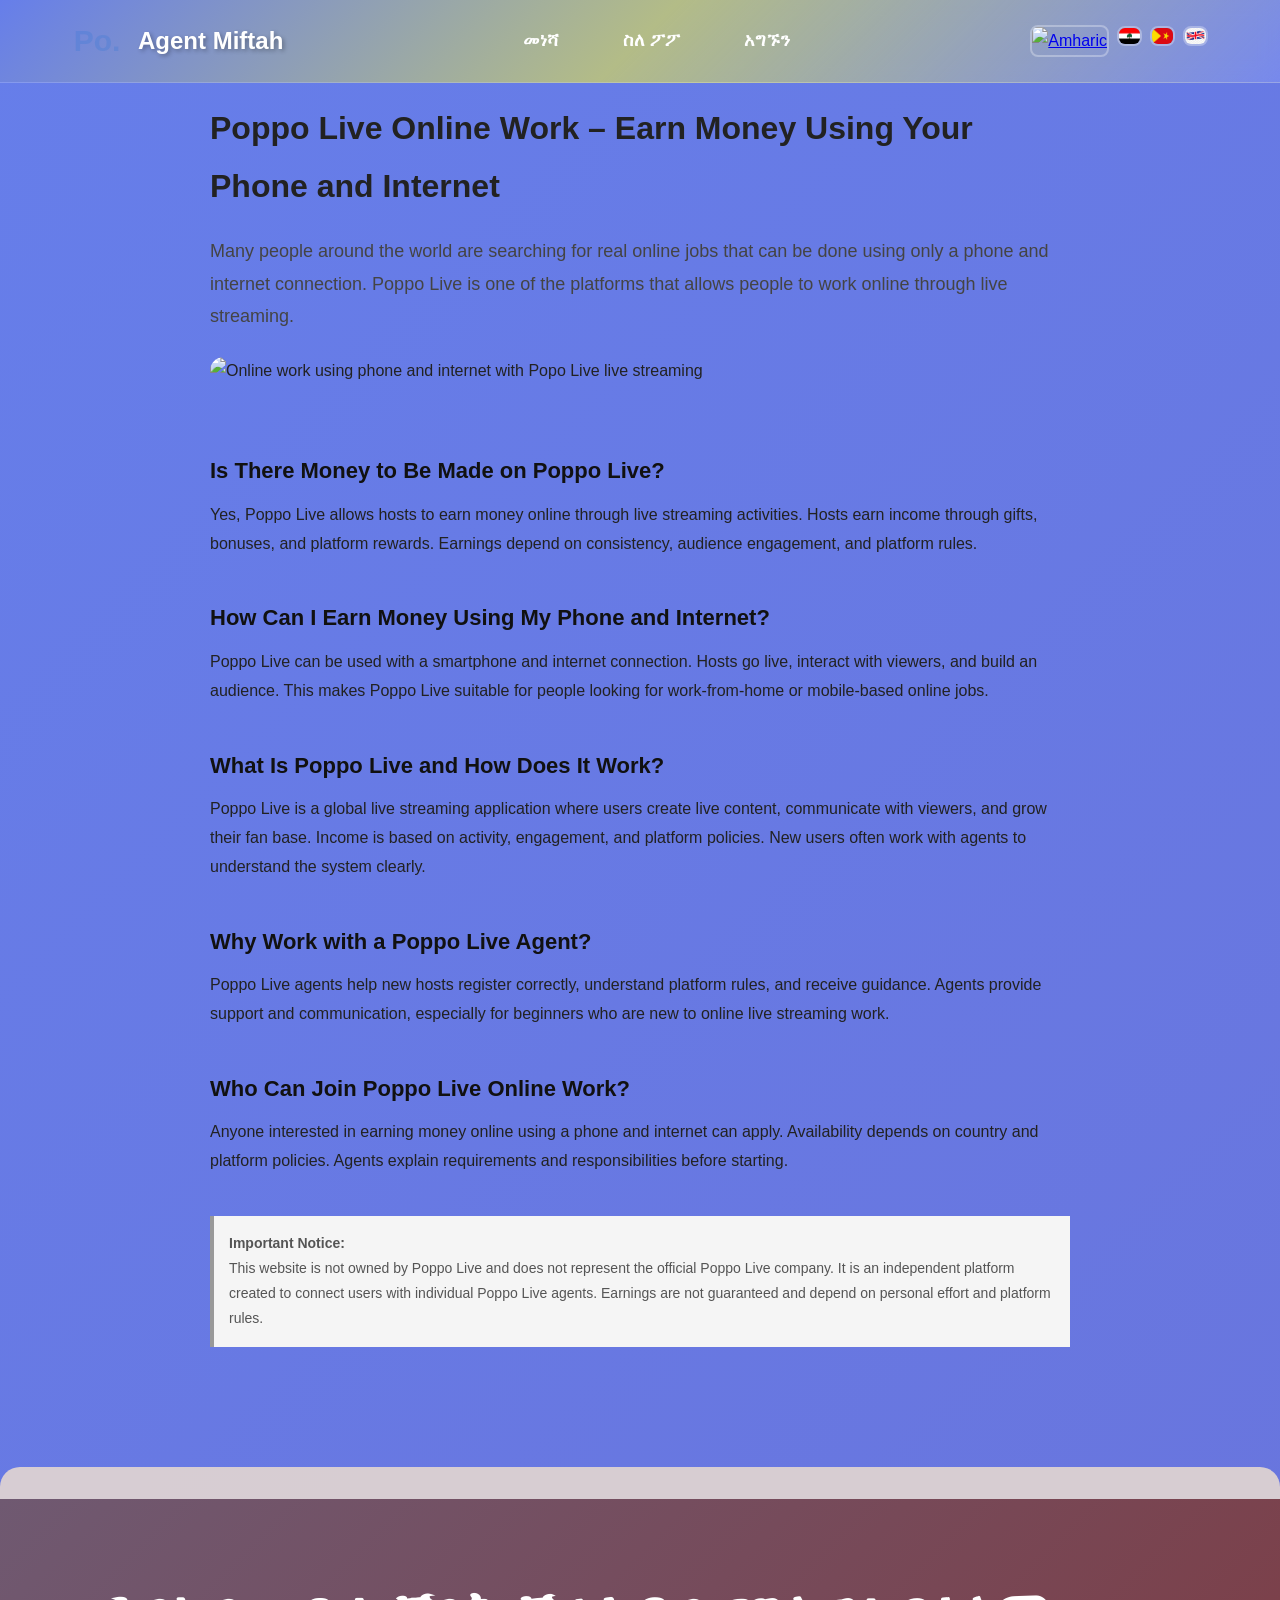
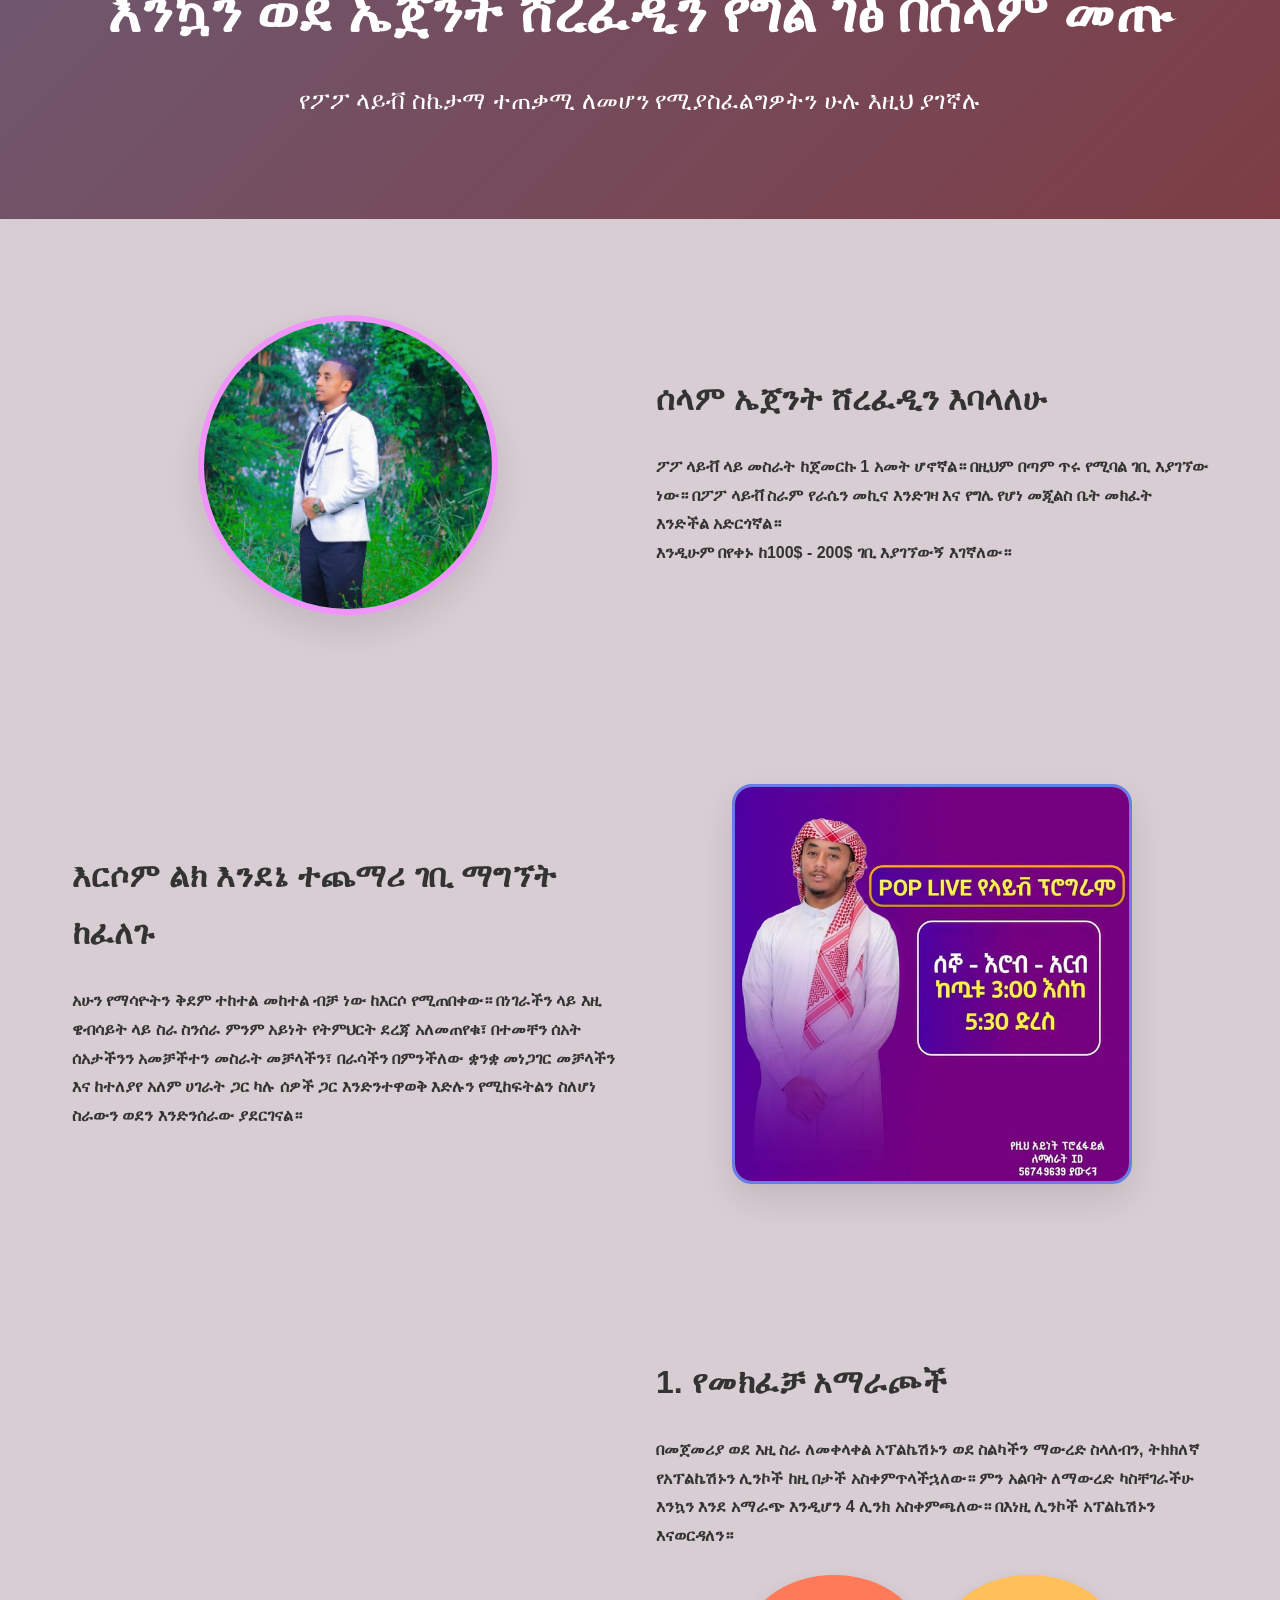
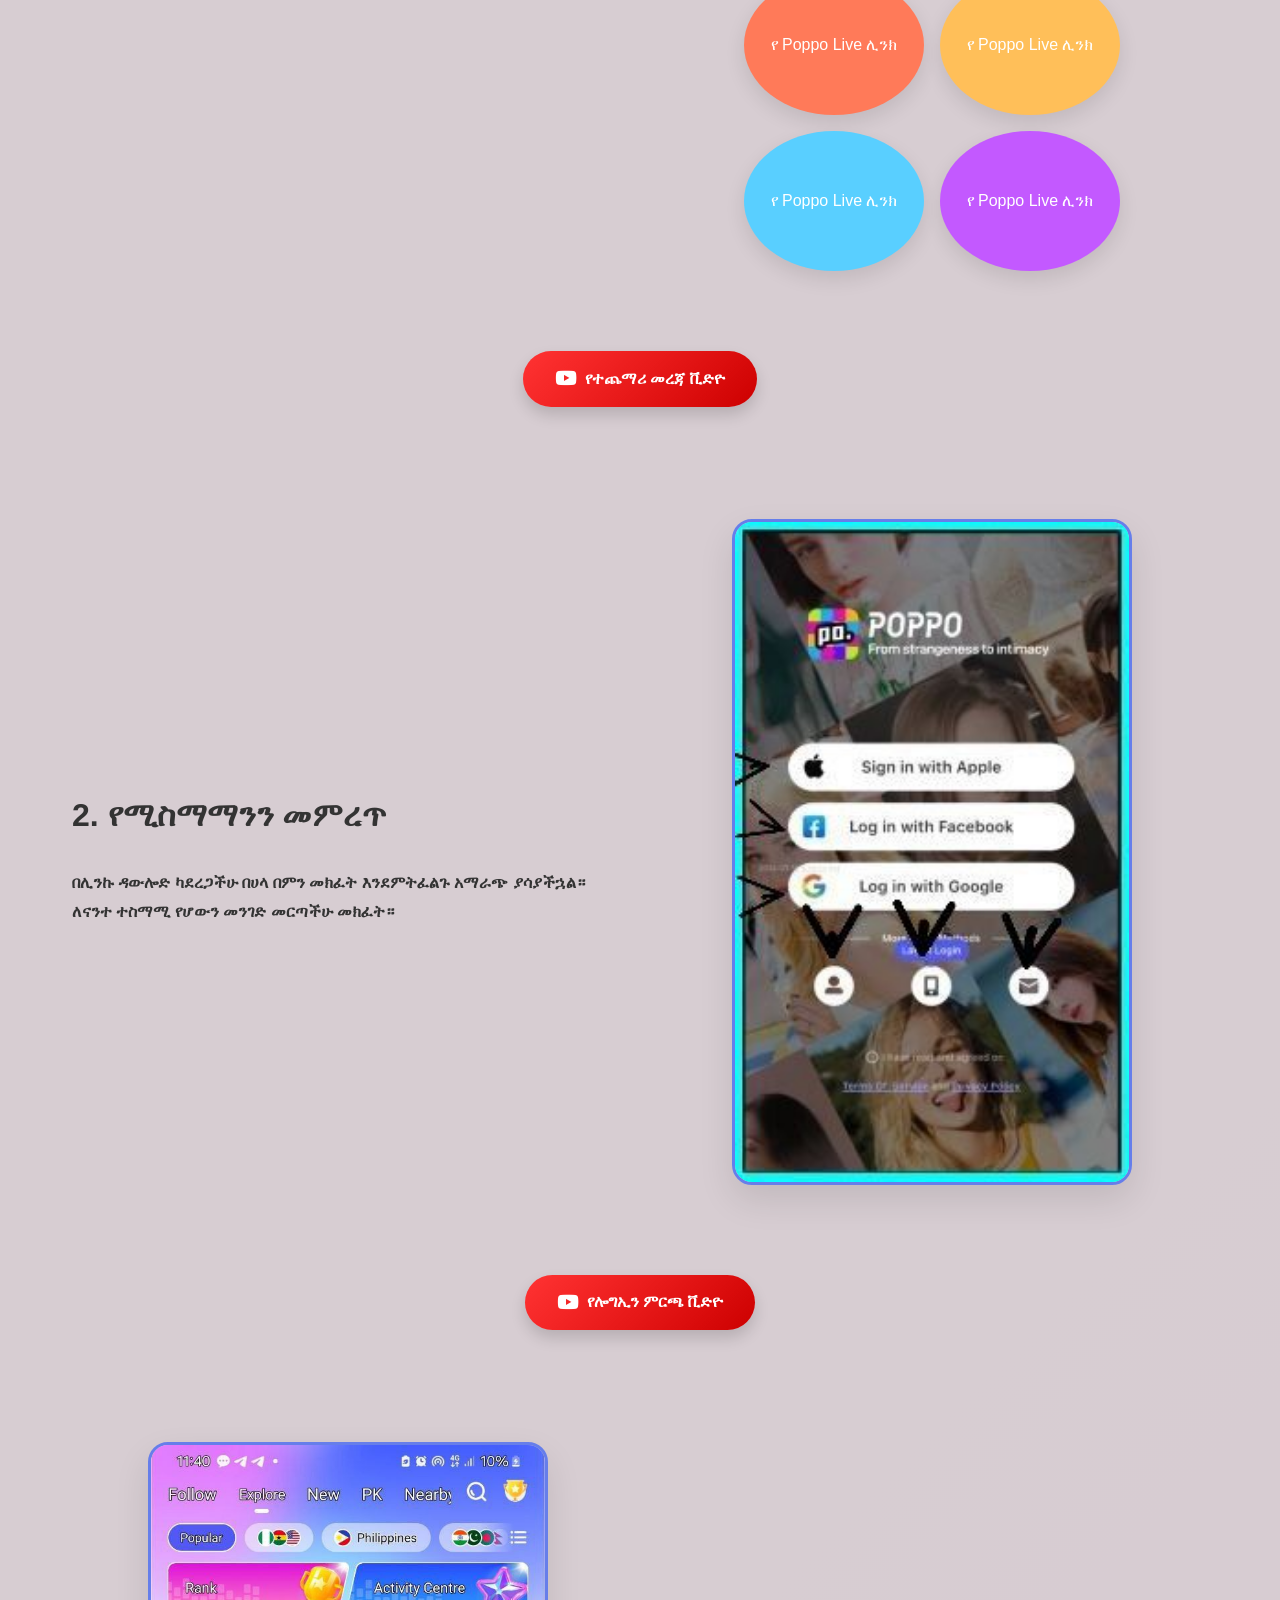
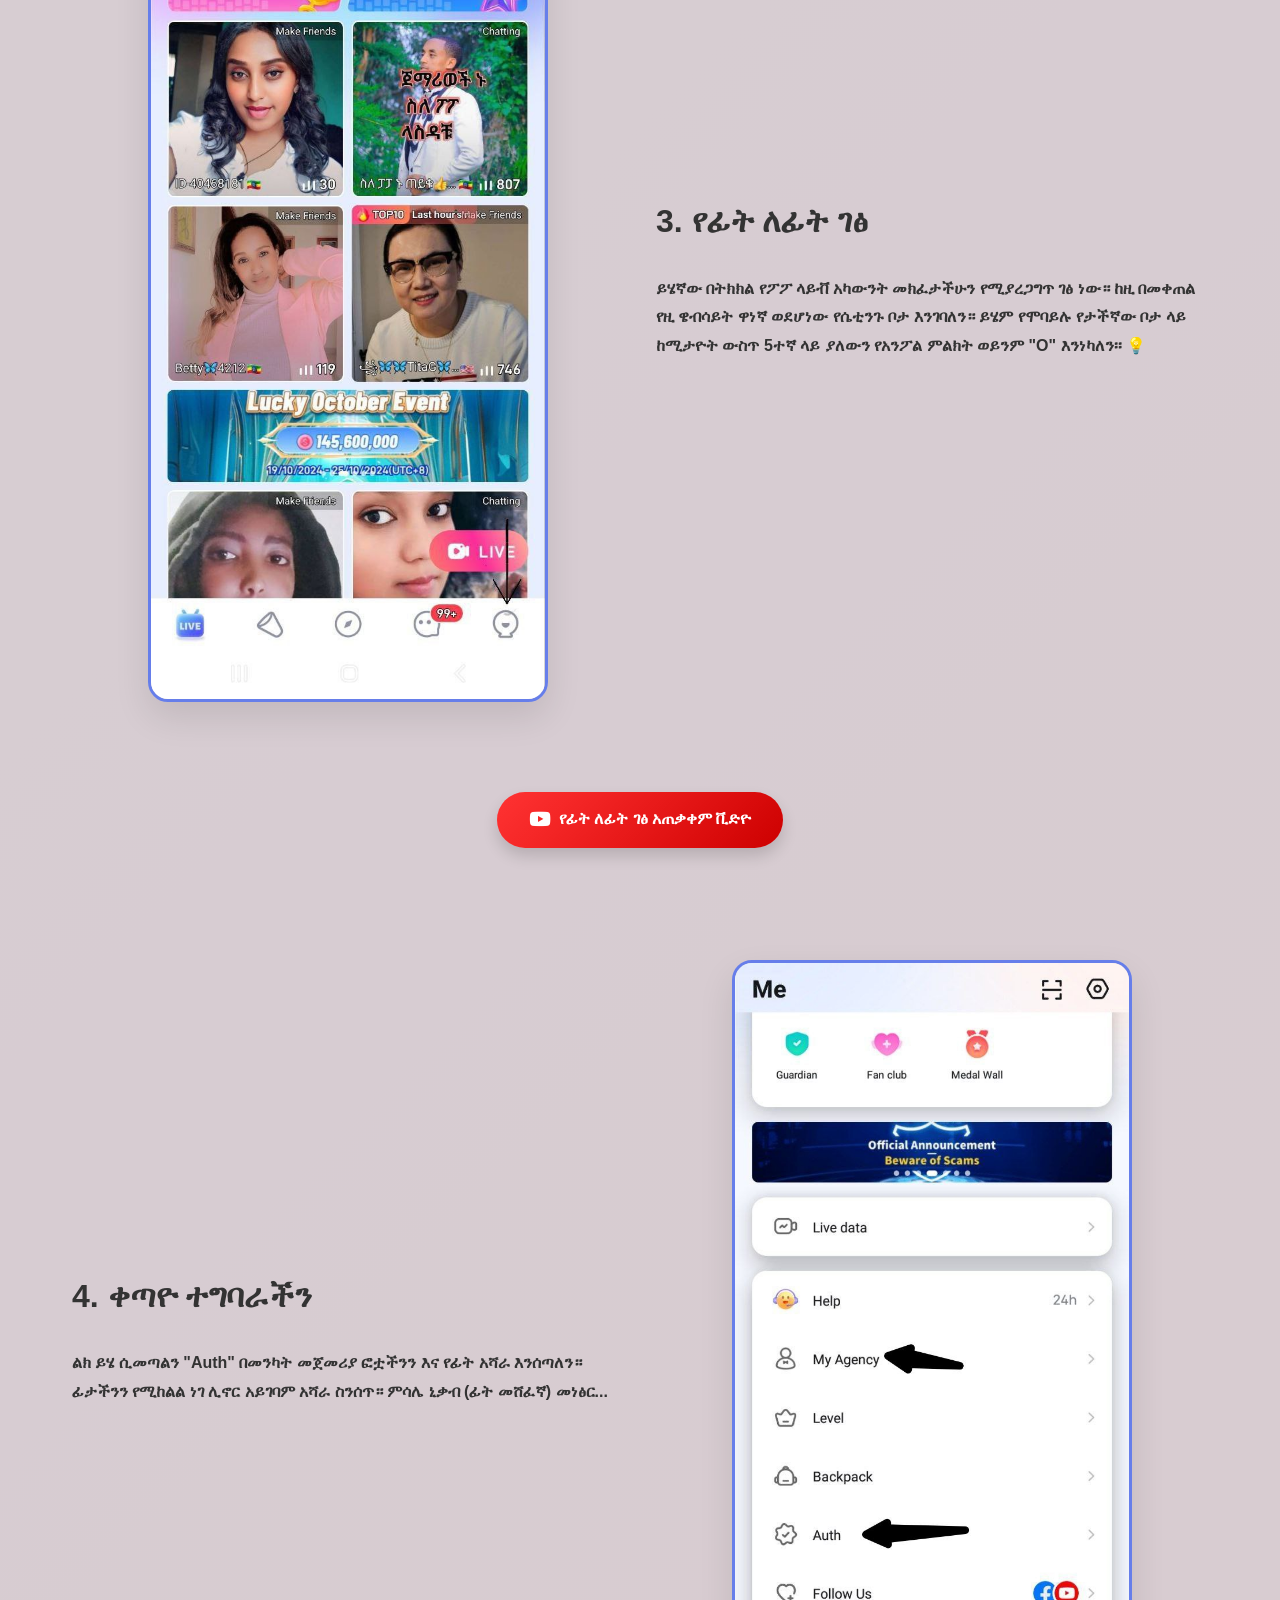
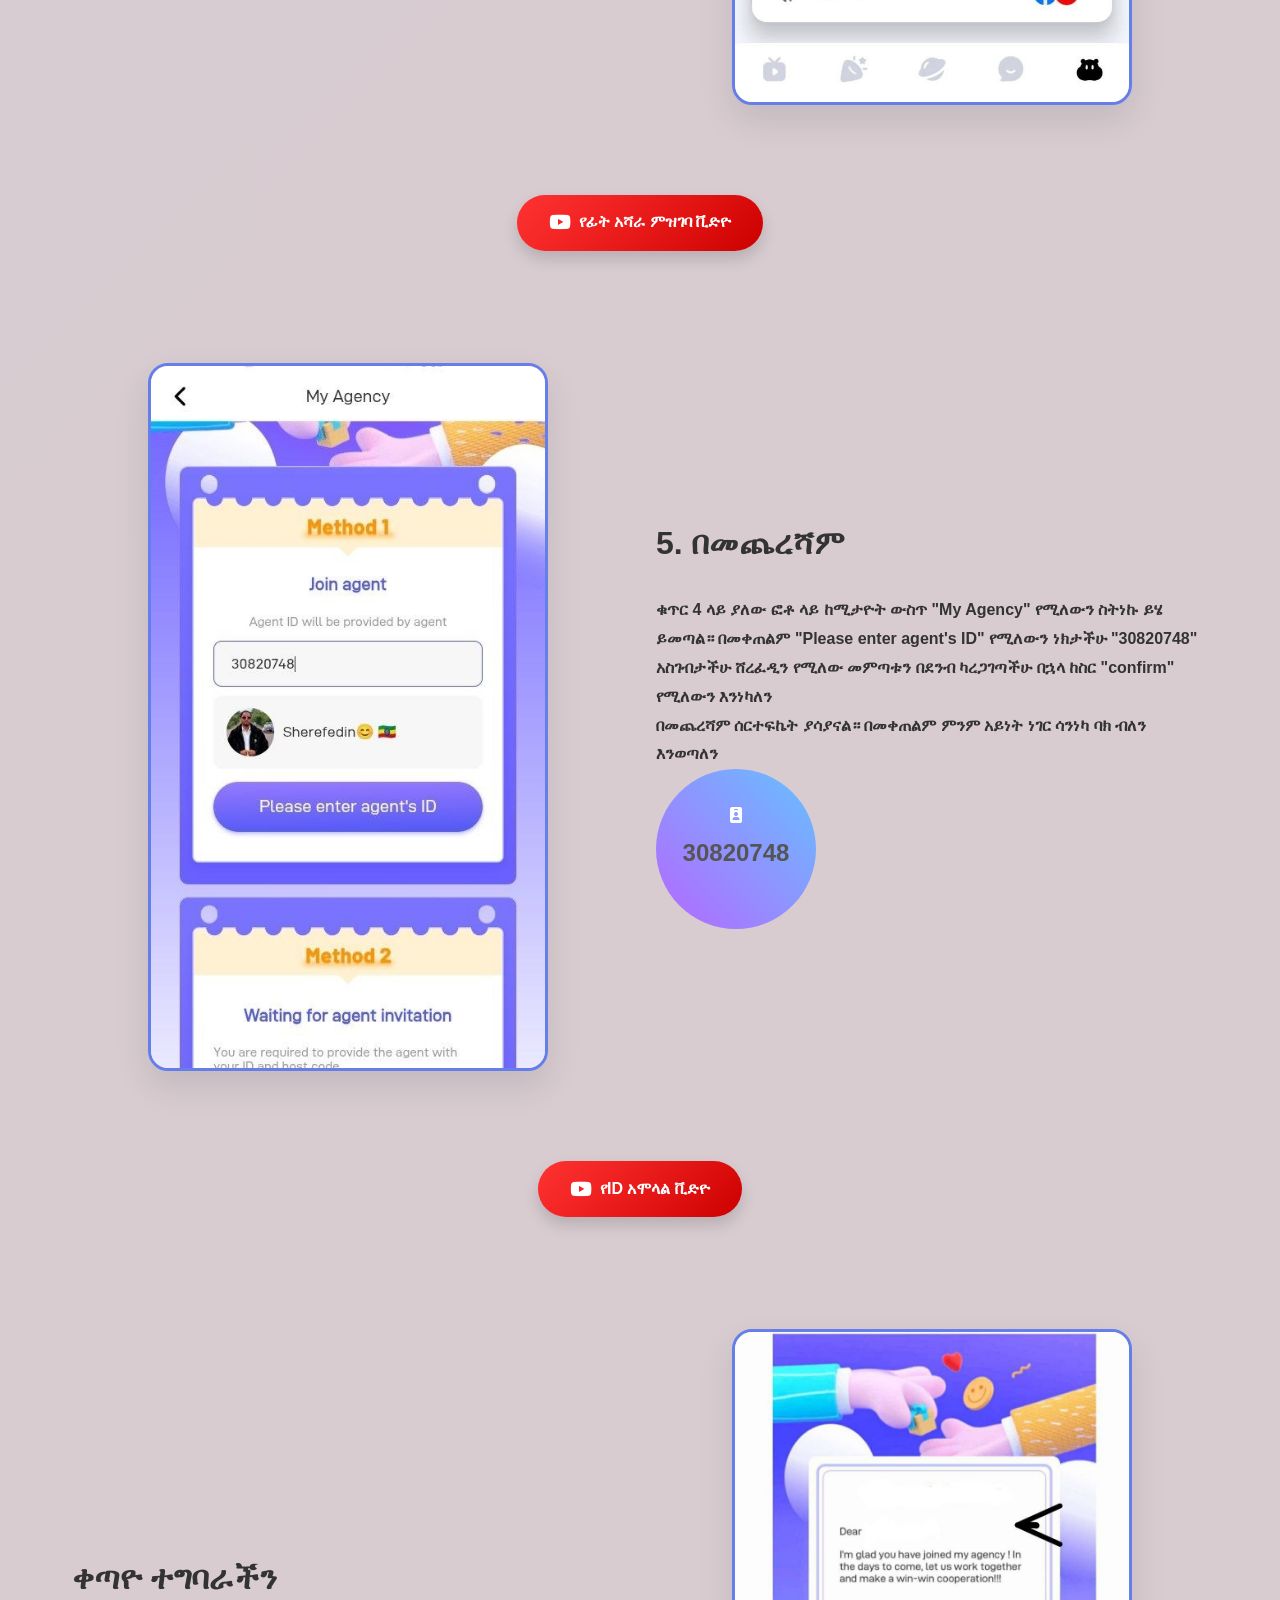
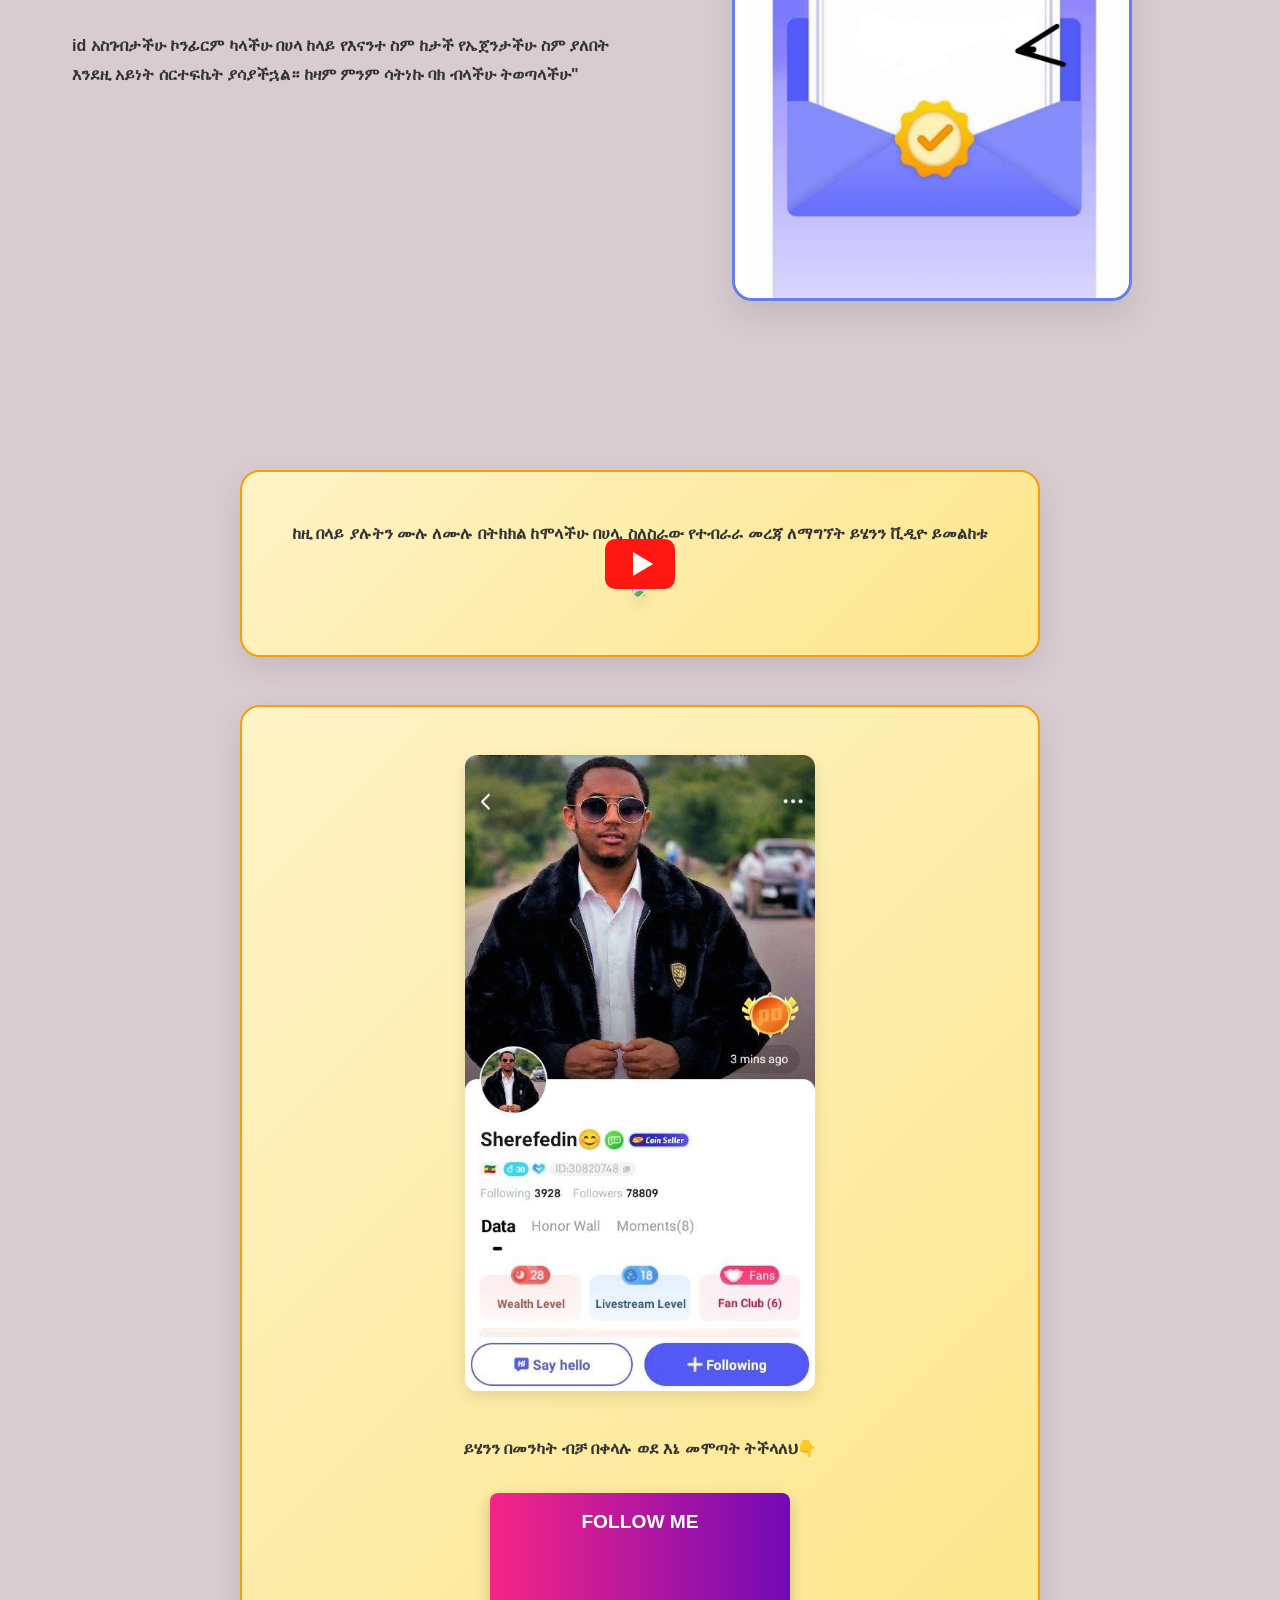
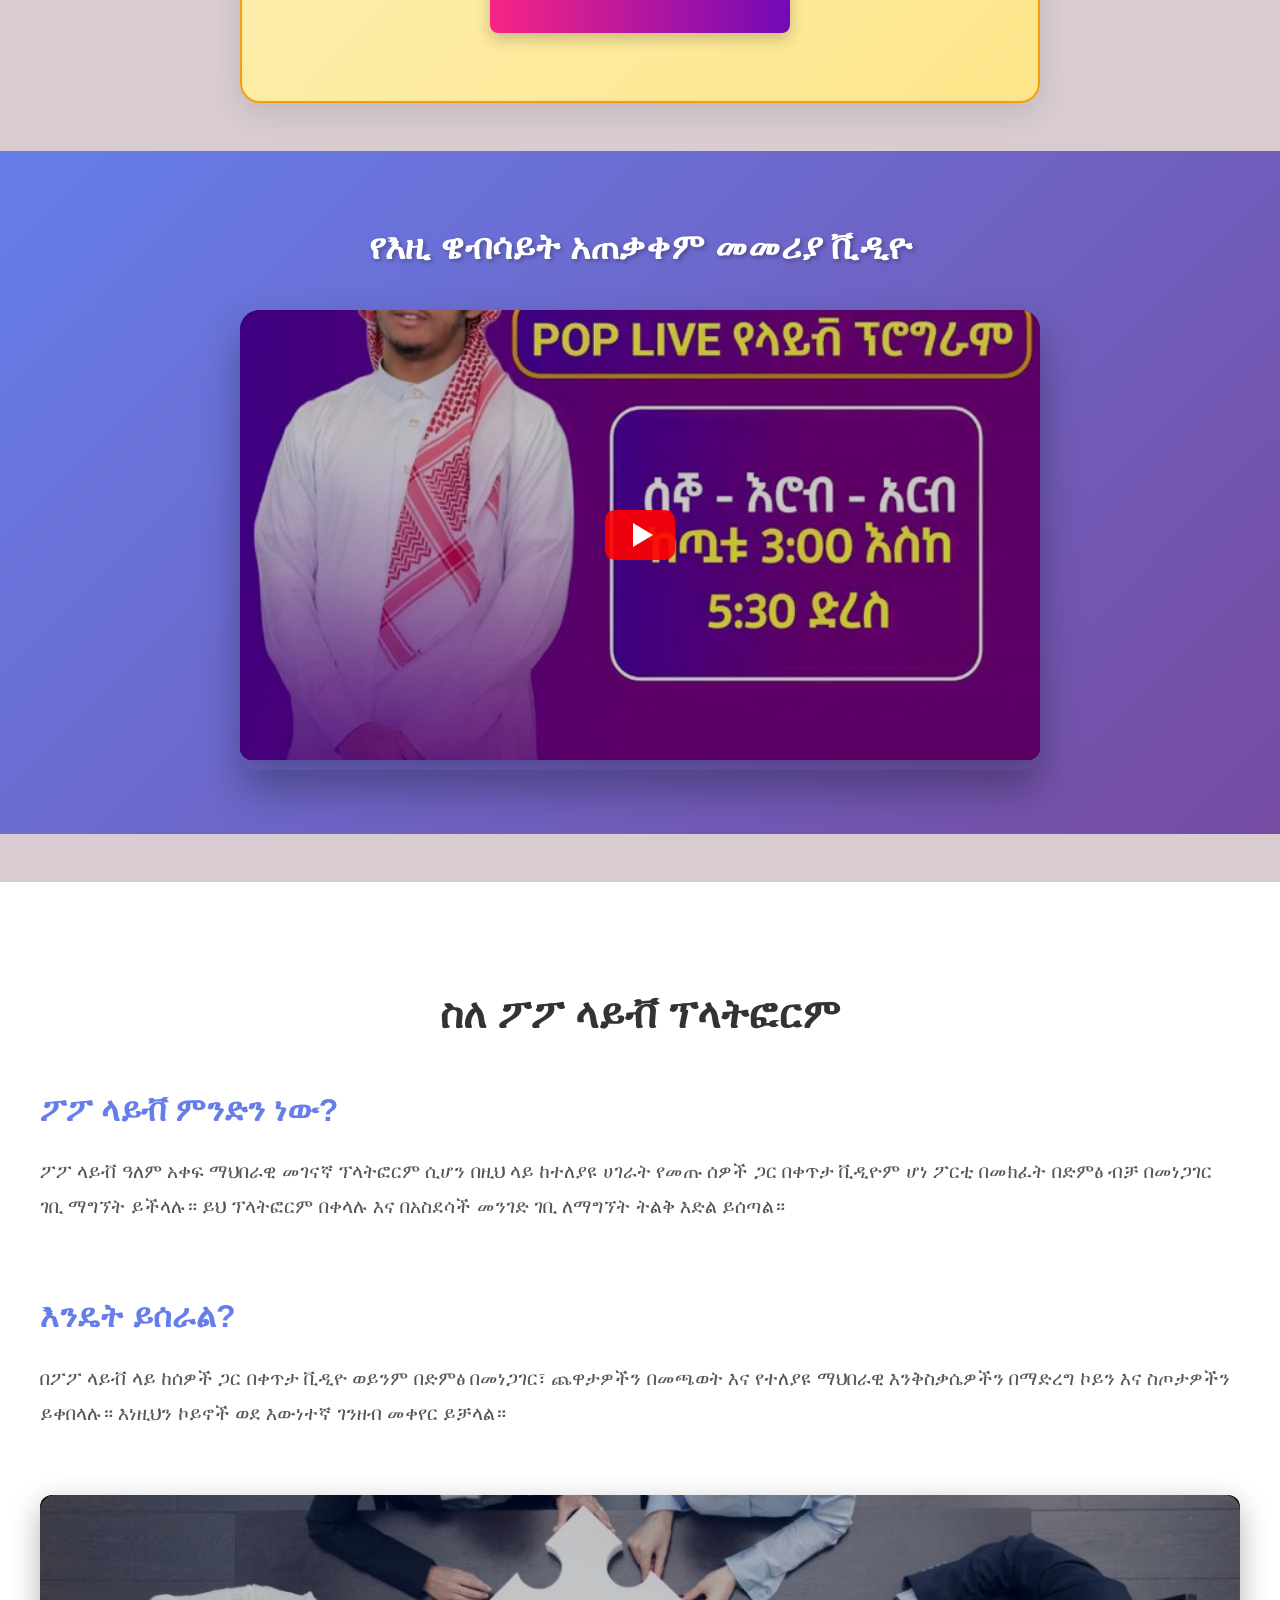
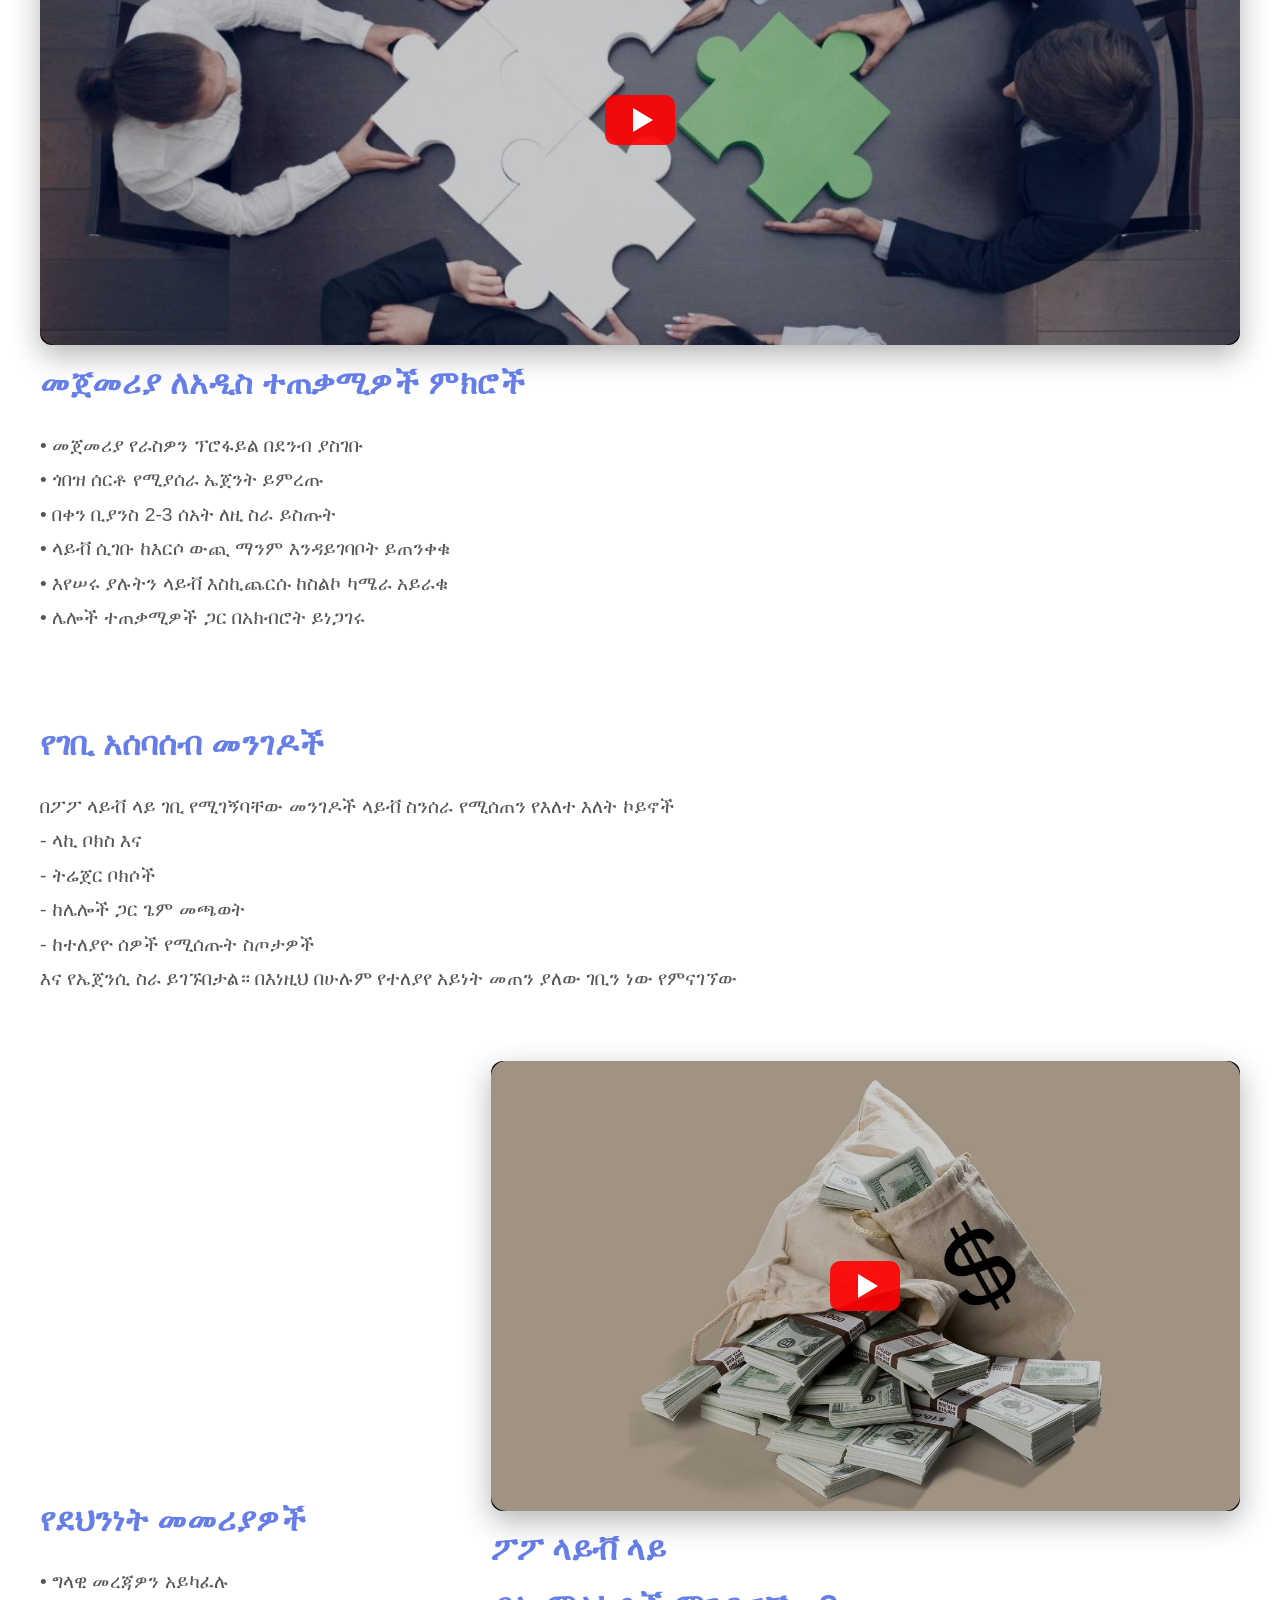
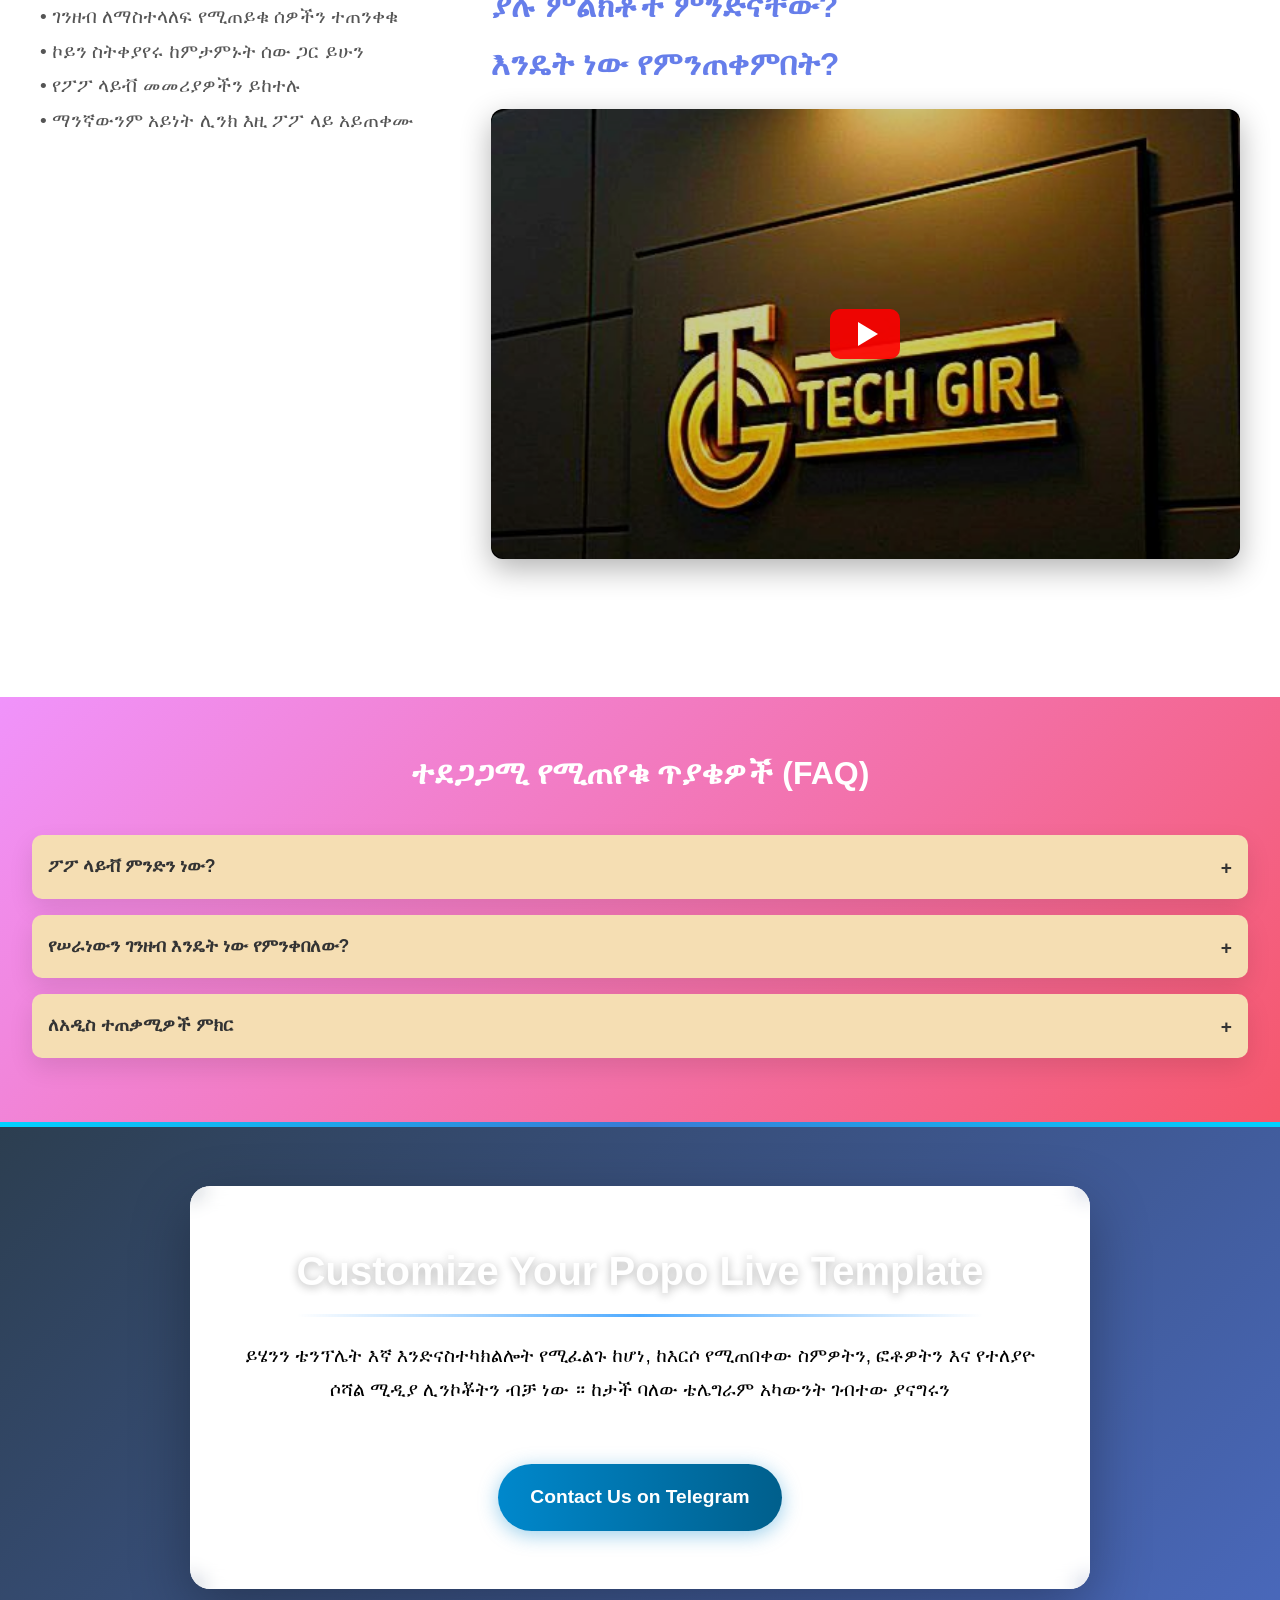
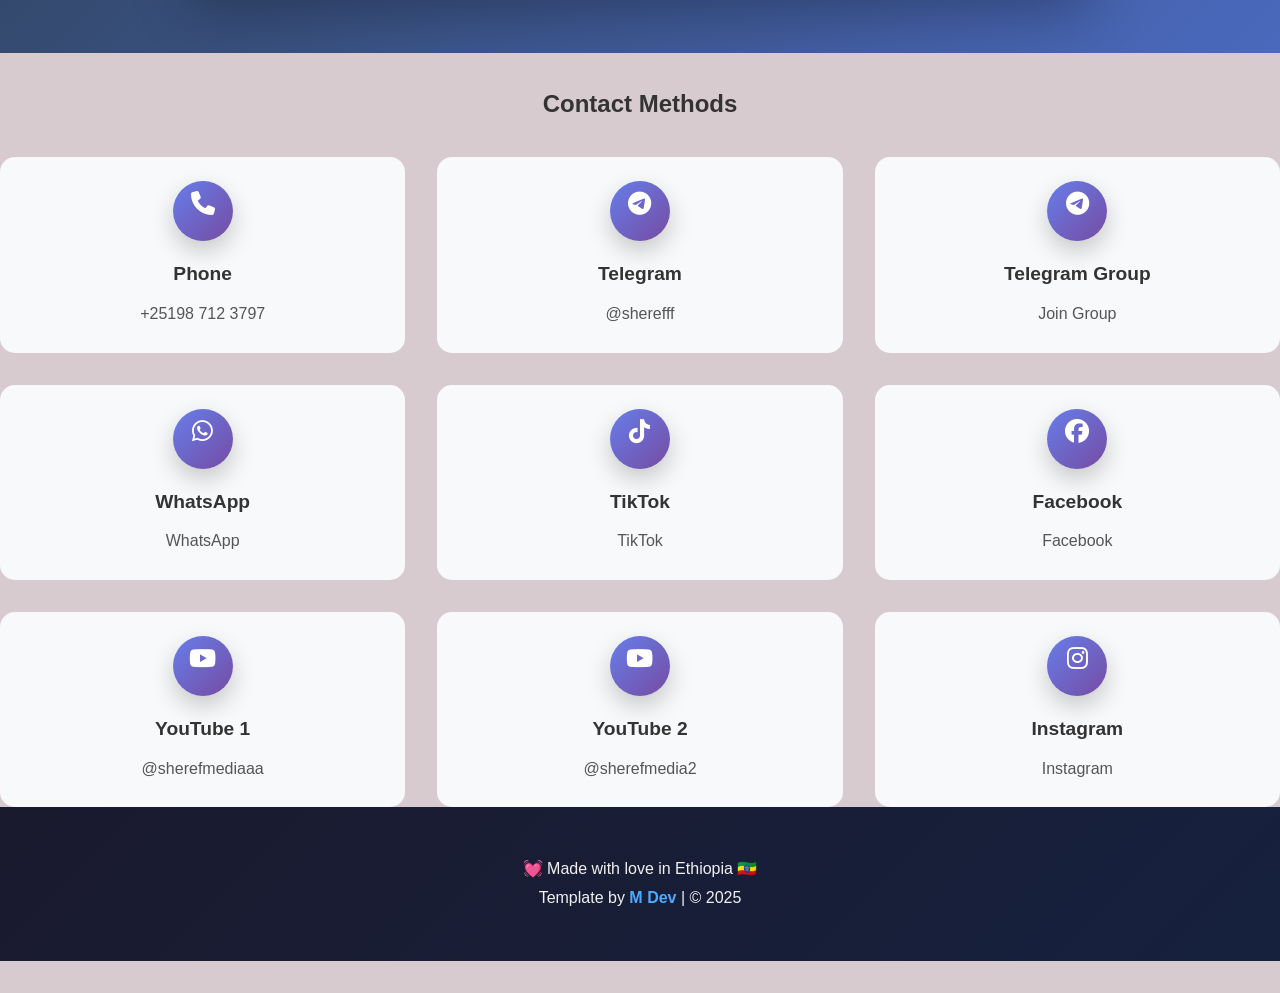
==== index.html @ 1a85e1b2 "first commit" ====
<!DOCTYPE html>
<html lang="am">

<head>
    <meta charset="UTF-8">
    <meta name="viewport" content="width=device-width, initial-scale=1.0">
    
<meta name="google-site-verification" content="P3NzZ5wIrE_IcQnRLIr-CVAeAml-RgFD6SdQeWVJBiE" />

 <meta name="description" content="Learn how to earn money online using your phone and internet with Poppo Live. Discover what Poppo Live is, whether it is real, and how trusted Poppo Live agents help new hosts work online.">

<meta name="robots" content="index, follow">
<meta name="viewport" content="width=device-width, initial-scale=1.0">

<link rel="canonical" href="https://sheref-media.netlify.app/  ">

<!-- Open Graph (Google, Facebook, WhatsApp preview) -->
<meta property="og:title" content="Poppo Live Online Work – Earn Money Using Phone & Internet">
<meta property="og:description" content="Is there money to be made on Poppo Live? Learn how people work online using live streaming with guidance from trusted agents.">
<meta property="og:image" content="https://sheref-media.netlify.app/images/online-work-phone-internet.jpg">
<meta property="og:url" content="https://sheref-media.netlify.app/ ">
<meta property="og:type" content="website">

   


    <link rel="stylesheet" href="https://cdnjs.cloudflare.com/ajax/libs/font-awesome/6.5.0/css/all.min.css">

    <link href="https://cdn.jsdelivr.net/npm/aos@2.3.4/dist/aos.css" rel="stylesheet">

    <link rel="icon" type="image/png" href="image/icon.png">


    <!--   1, 🔴🔴 ሄደር ላይ ስም መቀየር🔴🔴   -->

 

    <link rel="stylesheet" href="css/style.css">
</head>

<body>
    <!-- Advanced Header -->
    <header class="header">
        <div class="header-container">
            <div class="logo">
                <div class="logo-icon">
                    <h3 class="po">Po.</h3>
                    <!--   <i class="fas fa-star"></i> -->
                </div>



                <!----2, 🔴🔴  ስም መቀየር🔴🔴 -->
                <div class="logo-text">Agent Miftah</div>
            </div>

            <nav class="nav-links" id="nav-links">
                <a href="#home" onclick="showHome()">መነሻ</a>
                <a href="#about-poppo" onclick="showAboutPoppo()">ስለ ፖፖ</a>
                <a href="#contact" onclick="showContact()">አግኙን</a>
            </nav>

            <div class="language-switcher">
                <a href='index.html' title='Amharic'>
                    <img src="https://sheref-media.netlify.app/image/flag-ethiopia.png" alt="Amharic" />
                </a>

                <a href='oromo.html' title='Oromo'>
                    <img src="image/flag-oromo.jpg" alt="Oromo" />


                    <a href='tigrigna.html' title='Tigrinya'>
                        <img src="image/flag-tigrinya.png" alt="Tigrinya" />
                    </a>

                </a>
                <a href='english.html' title='English'>
                    <img src="image/uk.png" alt="English" />
                </a>
            </div>


    </header>

    
<section class="seo-wrapper">

  <h1>Poppo Live Online Work – Earn Money Using Your Phone and Internet</h1>

  <p class="intro">
    Many people around the world are searching for real online jobs that can be done using
    only a phone and internet connection. Poppo Live is one of the platforms that allows
    people to work online through live streaming.
  </p>

  <img 
    src="https://sheref-media.netlify.app/image/online-work-phone-internet.jpg"
    alt="Online work using phone and internet with Popo Live live streaming"
    class="seo-image"
  >

  <h2>Is There Money to Be Made on Poppo Live?</h2>
  <p>
    Yes, Poppo Live allows hosts to earn money online through live streaming activities.
    Hosts earn income through gifts, bonuses, and platform rewards.
    Earnings depend on consistency, audience engagement, and platform rules.
  </p>

  <h2>How Can I Earn Money Using My Phone and Internet?</h2>
  <p>
    Poppo Live can be used with a smartphone and internet connection.
    Hosts go live, interact with viewers, and build an audience.
    This makes Poppo Live suitable for people looking for work-from-home
    or mobile-based online jobs.
  </p>

  <h2>What Is Poppo Live and How Does It Work?</h2>
  <p>
    Poppo Live is a global live streaming application where users create live content,
    communicate with viewers, and grow their fan base.
    Income is based on activity, engagement, and platform policies.
    New users often work with agents to understand the system clearly.
  </p>

  <h2>Why Work with a Poppo Live Agent?</h2>
  <p>
    Poppo Live agents help new hosts register correctly, understand platform rules,
    and receive guidance. Agents provide support and communication,
    especially for beginners who are new to online live streaming work.
  </p>

  <h2>Who Can Join Poppo Live Online Work?</h2>
  <p>
    Anyone interested in earning money online using a phone and internet can apply.
    Availability depends on country and platform policies.
    Agents explain requirements and responsibilities before starting.
  </p>

  <div class="disclaimer">
    <strong>Important Notice:</strong><br>
    This website is not owned by Poppo Live and does not represent the official Poppo Live company.
    It is an independent platform created to connect users with individual Poppo Live agents.
    Earnings are not guaranteed and depend on personal effort and platform rules.
  </div>

</section>




    <!-- Main Content -->
    <main class="main-content">
        <!-- Home Page -->
        <div id="home-page" class="fade-in">
            <!-- Hero Section -->
            <section class="hero-section">




                <!---3, 🔴🔴 ስም እና መረጃዎችን መቀየር🔴🔴 -->
                <h1 class="hero-title">እንኳን ወደ ኤጀንት ሸረፈዲን የግል ገፅ በሰላም መጡ</h1>
                <p class="hero-subtitle">የፖፖ ላይቭ ስኬታማ ተጠቃሚ ለመሆን የሚያስፈልግዎትን ሁሉ እዚህ ያገኛሉ</p>
            </section>



            <!-- Existing Sections -->
            <section class="section slide-in-left">
                <div class="content">
                    <div class="image">



                        <!-- 4, 🔴🔴 ፎቶ  መቀየር🔴🔴    --->
                        <img src="image/sha4.jpg" alt="Agent Fafi" />
                    </div>

                    <div class="text">


                        <!---5, 🔴🔴መረጃዎችን  መቀየር🔴🔴 -->
                        <h2>ሰላም ኤጀንት ሸረፈዲን እባላለሁ</h2>
                        <h4>ፖፖ ላይቭ ላይ መስራት ከጀመርኩ 1 አመት   ሆኖኛል። በዚህም በጣም ጥሩ የሚባል ገቢ እያገኘው ነው። በፖፖ ላይቭ ስራም የራሴን መኪና እንድገዛ እና
                            የግሌ የሆነ መጂልስ ቤት መክፈት እንድችል አድርጎኛል።</h4>
                            <h4>እንዲሁም በየቀኑ ከ100$ - 200$ ገቢ እያገኘውኝ እገኛለው። </h4>
                    </div>
                </div>
            </section>

            <section class="section reverse slide-in-right">
                <div class="content">
                    <div class="image">


                        <!---6, 🔴🔴ሎጎ  መቀየር🔴🔴 -->
                        <img src="image/s,yezi.jpg" alt="Success Story" />
                    </div>


                    <div class="text">
                        <h2>እርሶም ልክ እንደኔ ተጨማሪ ገቢ ማግኘት ከፈለጉ</h2>
                        <h4>አሁን የማሳዮትን ቅደም ተከተል መከተል ብቻ ነው ከእርሶ የሚጠበቀው። በነገራችን ላይ እዚ ዌብሳይት ላይ ስራ ስንሰራ ምንም አይነት የትምህርት ደረጃ
                            አለመጠየቁ፣ በተመቸን ሰአት ሰአታችንን አመቻችተን መስራት መቻላችን፣ በራሳችን በምንችለው ቋንቋ መነጋገር መቻላችን እና ከተለያየ አለም ሀገራት
                            ጋር ካሉ ሰዎች ጋር እንድንተዋወቅ እድሉን የሚከፍትልን ስለሆነ ስራውን ወደን እንድንሰራው ያደርገናል።</h4>
                    </div>
                </div>
            </section>

           

            <!-- Continue with existing sections -->
            <section class="section slide-in-left">
                <div class="content">
                    <div class="image">
                       <!-- <img src="image/1gaw.jpg" alt="Start Work" />-->
                    </div>
                    <div class="text">
                        <h2>1. የመክፈቻ አማራጮች</h2>
                        <h4>በመጀመሪያ ወደ እዚ ስራ ለመቀላቀል አፕልኬሽኑን ወደ ስልካችን ማውረድ ስላለብን, ትክክለኛ የአፕልኬሽኑን ሊንኮች ከዚ በታች አስቀምጥላችኋለው። ምን አልባት ለማውረድ ካስቸገራችሁ እንኳን እንደ አማራጭ እንዲሆን 4 ሊንክ አስቀምጫለው። በእነዚ ሊንኮች አፕልኬሽኑን እናወርዳለን።  </h4>
                        <div class="fancy-buttons" data-aos="zoom-in" data-aos-duration="800">



                            <!----- 8, 🔴🔴 እዚ ውስጥ ገብቶ የነበረውን ሊንክ አውጥቶ በአዲስ ሊንክ መቀየር🔴🔴  -->

                            <a href="https://h5.vshow-live.com/inviteNew/share/?c=poppo&link_id=71022&user_id=30820748&temp_type=1&sys_temp_id=3"
                                class="fancy-btn color1" target="_blank">የ Poppo Live ሊንክ </a>


                            <a href="https://h5.vshow-live.com/inviteNew/share/?c=poppo&link_id=115113&user_id=30820748&temp_type=1&sys_temp_id=2"
                                class="fancy-btn color2  " target="_blank">የ Poppo Live ሊንክ</a>


                            <a href="https://h5.vshow-live.com/inviteNew/share/?c=poppo&link_id=484755&user_id=30820748&temp_type=1&sys_temp_id=1"
                                class="fancy-btn color3" target="_blank">የ Poppo Live ሊንክ</a>


                            <a href="https://h5.vshow-live.com/inviteNew/share/?c=poppo&link_id=1740353&user_id=30820748&temp_type=1&sys_temp_id=4"
                                class="fancy-btn color4" target="_blank">የ Poppo Live ሊንክ</a>
                        </div>


                    </div>
                </div>
                <div class="video-link-container" data-aos="fade-up" data-aos-delay="300">
                    <a href=" https://www.youtube.com/watch?v=VmdKYDJYyss  " class="video-link-btn" target="_blank">
                        <i class="fab fa-youtube"></i> የተጨማሪ መረጃ ቪድዮ
                    </a>
                </div>
            </section>

            <section class="section reverse slide-in-right">
                <div class="content">
                    <div class="image">
                        <img src="image/login.jpg" alt="Login Options" />
                    </div>


                    <div class="text">
                        <h2>2. የሚስማማንን መምረጥ</h2>
                        <h4>በሊንኩ ዳውሎድ ካደረጋችሁ በሀላ በምን መክፈት እንደምትፈልጉ አማራጭ ያሳያችኋል። ለናንተ ተስማሚ የሆውን መንገድ መርጣችሁ መክፈት።</h4>
                    </div>
                </div>
                
                <div class="video-link-container" data-aos="fade-up" data-aos-delay="300">
                    <a href=" https://www.youtube.com/watch?v=7b6Xr6yp4oo  " class="video-link-btn" target="_blank">
                        <i class="fab fa-youtube"></i> የሎግኢን ምርጫ ቪድዮ
                    </a>
                </div>
            </section>



            <section class="section slide-in-left reverse-on-mobile">
                <div class="content">
                    <div class="image">


                        <!--- 9, 🔴🔴 እዚ ጋር እንድታስገባ የተሰጠህ ፎቶ ካለ ወደ እሱ መቀየር🔴🔴 -->
                        <img src="image/sha1.jpg">
                    </div>


                    <div class="text">
                        <h2>3. የፊት ለፊት ገፅ</h2>
<h4>ይሄኛው በትክክል የፖፖ ላይቭ አካውንት መክፈታችሁን የሚያረጋግጥ ገፅ ነው። ከዚ በመቀጠል የዚ ዌብሳይት ዋነኛ ወደሆነው የሴቲንጉ ቦታ እንገባለን።
                            ይሄም የሞባይሉ የታችኛው ቦታ
                            ላይ ከሚታዮት ውስጥ 5ተኛ ላይ ያለውን የአንፖል ምልክት ወይንም "O" እንነካለን፡፡ 💡</h4>
                       
                    </div>
                </div>
                <div class="video-link-container" data-aos="fade-up" data-aos-delay="300">
                    <a href="https://www.youtube.com/watch?v=uI_sIGPpOv4   " class="video-link-btn" target="_blank"
                        class="video-link-btn" target="_blank">
                        <i class="fab fa-youtube"></i> የፊት ለፊት ገፅ አጠቃቀም ቪድዮ
                    </a>
                </div>
            </section>



            <section class="section reverse slide-in-right">
                <div class="content">
                    <div class="image">
                        <img src="image/setting1.jpg" alt="Settings">
                    </div>
                    <div class="text">
                        <h2>4. ቀጣዮ ተግባራችን</h2>
                        <h4>ልክ ይሄ ሲመጣልን "Auth" በመንካት መጀመሪያ ፎቷችንን እና የፊት አሻራ እንሰጣለን። ፊታችንን የሚከልል ነገ ሊኖር አይገባም አሻራ ስንሰጥ።
                            ምሳሌ ኒቃብ (ፊት መሸፈኛ) መነፅር...</h4>
                    </div>
                </div>
                <div class="video-link-container" data-aos="fade-up" data-aos-delay="300">
                    <a href=" https://www.youtube.com/watch?v=M88nrcDHVa0 " class="video-link-btn" target="_blank">
                        <i class="fab fa-youtube"></i> የፊት አሻራ ምዝገባ ቪድዮ
                    </a>
                </div>
            </section>




            <section class="section slide-in-left">
                <div class="content">
                    <div class="image">


                        <!----10, 🔴🔴 id ፎቶ መቀየር🔴🔴  -->
                        <img src="image/y5.jpg" alt="Final Step" />
                    </div>

                    <div class="text">
                        <h2>5. በመጨረሻም</h2>
                        <h4>ቁጥር 4 ላይ ያለው ፎቶ ላይ ከሚታዮት ውስጥ "My Agency" የሚለውን ስትነኩ ይሄ ይመጣል። በመቀጠልም "Please enter agent's ID"
                            የሚለውን ነክታችሁ

                            <!----11, 🔴🔴 id ቁጥር መቀየር እና ስም መቀየር🔴🔴 -->
                            "30820748" አስገብታችሁ ሸረፈዲን የሚለው መምጣቱን በደንብ ካረጋገጣችሁ በኋላ ከስር


                            <!----11, 🔴🔴 id ቁጥር መቀየር እና ስም መቀየር🔴🔴 -->
                            "confirm" የሚለውን እንነካለን</h4>


                           <h4> በመጨረሻም ሰርተፍኬት ያሳያናል። በመቀጠልም ምንም አይነት ነገር ሳንነካ ባክ ብለን እንወጣለን
                        </h4>
                        
                        <div class="info-cards">
                            <div class="info-card copy-card" data-aos="fade-right" data-aos-delay="600">
                                <i class="fas fa-id-badge"></i>
                                <!--<h3>የPoppo Live ID</h3>-->


                                <!-- 12, 🔴🔴 id ቁጥር መቀየር🔴🔴 -->

                                <p class="live-id"> 30820748 </p>
                            </div>


                            <!-- <div class="info-card" data-aos="fade-left" data-aos-delay="800">
                                <i class="fas fa-link"></i>
                                <h3>Invitation Link</h3>
                                <p><a href="https://joinluvlive.com/yAsDSZ" class="invitation-link" target="_blank">https://joinluvlive.com/yAsDSZ</a></p>
                            </div> -->
                        </div>
                    </div>
                </div>
                <div class="video-link-container" data-aos="fade-up" data-aos-delay="300">
                    <a href="https://www.youtube.com/watch?v=MsUzeRkf6uI  " class="video-link-btn" target="_blank">
                        <i class="fab fa-youtube"></i> የID አሞላል ቪድዮ
                    </a>
                </div>
            </section>



            <section class="section reverse slide-in-right">
                <div class="content">
                    <div class="image">
                        <img src="image/new.jpg" alt="Settings">
                    </div>
                    <div class="text">
                        <h2>ቀጣዮ ተግባራችን</h2>
                        <h4> id አስገብታችሁ ኮንፊርም ካላችሁ በሀላ ከላይ የእናንተ ስም ከታች የኤጀንታችሁ ስም ያለበት እንደዚ አይነት ሰርተፍኬት ያሳያችኋል። ከዛም ምንም
                            ሳትነኩ ባክ ብላችሁ ትወጣላችሁ" </h4>
                    </div>
                </div>

            </section>



                        <!-- Agency Registration Section -->
            <section class="edit-offer upgraded-offer" data-aos="fade-up" data-aos-duration="1000">
                <div class="offer-content">



                    <div class="offer-image" data-aos="fade-left" data-aos-delay="600">
<h4> ከዚ በላይ ያሉትን ሙሉ ለሙሉ በትክክል ከሞላችሁ በሀላ, ስለስራው የተብራራ መረጃ ለማግኘት ይሄንን ቪዲዮ ይመልከቱ </h4>
<br>
                        <!--- 15, 🔴🔴 ስክሪን ሹት ፎቶ ካለ መቀየር🔴🔴 -->
                        <div class="zigzag-media">
                    
                        <a href="https://youtu.be/SZiywEEj4Qo?si=BHV1eYdElj8_6tmJ  " target="_blank">
                            <img src="image/sh.youtub.baner.jpg">
                            <div class="youtube-play-button">

                            </div>
                        </a>
                    </div>
                </div>


                

        </div>
        </section>
        </div>





            <!-- Agency Registration Section -->
            <section class="edit-offer upgraded-offer" data-aos="fade-up" data-aos-duration="1000">
                <div class="offer-content">



                    <div class="offer-image" data-aos="fade-left" data-aos-delay="600">

                        <!--- 15, 🔴🔴 ስክሪን ሹት ፎቶ ካለ መቀየር🔴🔴 -->
                        <img src="image/sha5.jpg" alt="Screenshot">
                    </div>
                </div>


                <div class="offer-cta" data-aos="fade-up" data-aos-delay="500" style="text-align: center;">

<h4> ይሄንን በመንካት ብቻ በቀላሉ ወደ እኔ መሞጣት ትችላለህ👇 </h4>
<br>
                    <!---16, 🔴🔴 ፎሎው ሊንክ መቀየር🔴🔴  -->
                    <a href="https://vp.poppolive.com/7jkckB   " class="fancy-btn gradient-btn" target="_blank"
                        style="display: inline-block; text-align: center; padding: 12px 24px; background: linear-gradient(to right, #f72585, #7209b7); color: white; border-radius: 8px; font-weight: bold; text-decoration: none;">
                        FOLLOW ME </a>
                </div>

        </div>
        </section>
        </div>


        <!-- Agency Registration Section - COMMENTED OUT
        <section class="edit-offer upgraded-offer" data-aos="fade-up" data-aos-duration="1000">
            <div class="offer-content">
                <div class="offer-header" data-aos="fade-down">
                    <h2>ሙሉ ተመዝግበው ከጨረሱ በኋላ ይሄንን ቪዲዮ ይመልከቱ </h2>


                </div>


                <!--<div class="offer-body">
      <div class="offer-steps-grid">
        <div class="step-card" data-aos="zoom-in" data-aos-delay="100">
          <div class="step-number">1</div>
          <div class="icon-wrapper"><i class="fas fa-copy"></i></div>
          <p>የፖፖ አይዲዎን ከፕሮፋይሎ ላይ ኮፒ ያድርጉ </p>
        </div>

        <div class="step-card" data-aos="zoom-in" data-aos-delay="200">
          <div class="step-number">2</div>
          <div class="icon-wrapper"><i class="fas fa-link"></i></div>
          <p>“Agency Registration” Link ይጫኑ</p>
        </div>

        <div class="step-card" data-aos="zoom-in" data-aos-delay="300">
          <div class="step-number">3</div>
          <div class="icon-wrapper"><i class="fas fa-key"></i></div>
          <p> ኮፒ ያደረጉትን ያስገቡ እና “Get” ይንኩ</p>
        </div>

        <div class="step-card" data-aos="zoom-in" data-aos-delay="400">
          <div class="step-number">4</div>
          <div class="icon-wrapper"><i class="fas fa-paper-plane"></i></div>
          <p>Verification Code ያስገቡና “Submit” ይበሉ</p>
        </div>
      </div>
      
     <div class="offer-image" data-aos="fade-left" data-aos-delay="600">


        13, 🔴🔴 የኤጀንት ስክሪን ሹት ፎቶ መቀየር🔴🔴  >
       <img src="image/f7.jpg" alt="Screenshot">
     </div>
   </div>

<div class="offer-cta" data-aos="fade-up" data-aos-delay="500" style="text-align: center;">

    14, 🔴🔴 የኤጀንት ሊንክ መቀየር🔴🔴 
      <a href="https://invite-poppo.com/wQFpeD" class="fancy-btn gradient-btn" target="_blank"style="display: inline-block; text-align: center; padding: 12px 24px; background: linear-gradient(to right, #f72585, #7209b7); color: white; border-radius: 8px; font-weight: bold; text-decoration: none;"> Agency Registration  Link </a> </div>

    
<div class="video-link-container" data-aos="fade-up" data-aos-delay="700" style="margin-top: 1.5rem;">
      <a href= "  ##   " class="video-link-btn" target="_blank">
          <i class="fab fa-youtube"> ኤጀንት ለመሆን </i> 
      </a>
    </div>-->
        <!--<div class="zigzag-media">
            <div class=" youtube-thumbnail-placeholder">
                <a href=" https://youtube.com/@fatimetumohammed4359?si=M9kSiF8hYigj5i-2   " target="_blank">
                    <img src="image/f2.jpg" alt="">
                    <div class="youtube-play-button">

                    </div>
                </a>
            </div>
        </div>-->


        </div>
        </section>
        


 <!-- Video Section -->
            <section class="video-section">
                <h2 class="video-title"> የእዚ ዌብሳይት አጠቃቀም መመሪያ ቪዲዮ </h2>
                <div class="video-container">
                    <div class="youtube-thumbnail-placeholder">
                        <a href=" https://www.youtube.com/watch?v=Wk9eO8OtSD0  " target="_blank">


                            <!---- 7, 🔴🔴 ከዚ በላይ የተጠቀምከውን ሎጎ እዚ ጋር በድጋሚ ማስገባት🔴🔴   -->
                            <img src="image/s,yezi.jpg" alt="የፖፖ ላይቭ የስራ መመሪያ ቪዲዮ">



                            <div class="youtube-play-button"> </div>
                        </a>
                        <!--<iframe width="200" height="200" src="https://www.youtube.com/watch?v=Wk9eO8OtSD0  " title="YouTube video player " frameborder="0" allow="accelerometer; autoplay; clipboard-write; encrypted-media; gyroscope; picture-in-picture; web-share" referrerpolicy="strict-origin-when-cross-origin" allowfullscreen></iframe>-->
                    </div>
                </div>
            </section>





        <!-- About Poppo Page -->
        <div id="about-poppo-page" class="about-poppo active">
            <div class="zigzag-container">
                <h1 style="text-align: center; font-size: 2.5rem; margin: 2rem 0; color: #333;">ስለ ፖፖ ላይቭ ፕላትፎርም
                </h1>

                <div class="zigzag-item slide-in-left">
                    <div class="zigzag-content">
                        <h2>ፖፖ ላይቭ ምንድን ነው?</h2>
                        <p style="font-size: 1.2rem; line-height: 1.8;">ፖፖ ላይቭ ዓለም አቀፍ ማህበራዊ መገናኛ ፕላትፎርም ሲሆን በዚህ
                            ላይ
                            ከተለያዩ ሀገራት የመጡ ሰዎች ጋር በቀጥታ ቪዲዮም ሆነ ፖርቲ በመክፈት በድምፅ ብቻ በመነጋገር ገቢ ማግኘት ይችላሉ። ይህ ፕላትፎርም
                            በቀላሉ እና
                            በአስደሳች መንገድ ገቢ ለማግኘት ትልቅ እድል ይሰጣል።</p>
                    </div>
                </div>





                <div class="zigzag-item slide-in-right">
                    <div class="zigzag-content">
                        <h2>እንዴት ይሰራል?</h2>
                        <p style="font-size: 1.2rem; line-height: 1.8;">በፖፖ ላይቭ ላይ ከሰዎች ጋር በቀጥታ ቪዲዮ ወይንም በድምፅ
                            በመነጋገር፣
                            ጨዋታዎችን በመጫወት እና የተለያዩ ማህበራዊ እንቅስቃሴዎችን በማድረግ ኮይን እና ስጦታዎችን ይቀበላሉ። እነዚህን ኮይኖች ወደ እውነተኛ
                            ገንዘብ
                            መቀየር ይቻላል።</p>
                    </div>
                </div>



                <div class="zigzag-media">
                    <div class=" youtube-thumbnail-placeholder">
                        <a href="https://www.youtube.com/watch?v=o78k7LInlvQ  " target="_blank">
                            <img src="image/how-we-work.jpg">
                            <div class="youtube-play-button">

                            </div>
                        </a>
                    </div>
                </div>




                <div class="zigzag-item slide-in-left">
                    <div class="zigzag-content">
                        <h2>መጀመሪያ ለአዲስ ተጠቃሚዎች ምክሮች</h2>
                        <p style="font-size: 1.2rem; line-height: 1.8;">• መጀመሪያ የራስዎን ፕሮፋይል በደንብ ያስገቡ <br>
                            • ጎበዝ ሰርቶ የሚያሰራ ኤጀንት ይምረጡ <br>
                            • በቀን ቢያንስ 2-3 ሰአት ለዚ ስራ ይስጡት <br>
                            • ላይቭ ሲገቡ ከእርሶ ውጪ ማንም እንዳይገባቦት ይጠንቀቁ <br>
                            • እየሠሩ ያሉትን ላይቭ እስኪጨርሱ ከስልኮ ካሜራ አይራቁ <br>
                            • ሌሎች ተጠቃሚዎች ጋር በአክብሮት ይነጋገሩ<br>
                        </p>
                        <h2> </h2>
                    </div>
                </div>
                <!--<div class="zigzag-media">
                        <iframe width="560" height="315" src="https://www.youtube.com/embed/Hgsu6-G7PWQ?si=xqxgRp_VU4xh8sdV" title="YouTube video player" frameborder="0" allow="accelerometer; autoplay; clipboard-write; encrypted-media; gyroscope; picture-in-picture; web-share" referrerpolicy="strict-origin-when-cross-origin" allowfullscreen></iframe>
                         <img src="image/tips-beginners.jpg" alt="Tips for Beginners" /> -->


                <div class="zigzag-item slide-in-right">
                    <div class="zigzag-content">
                        <h2>የገቢ አሰባሰብ መንገዶች</h2>
                        <p style="font-size: 1.2rem; line-height: 1.8;">
                            በፖፖ ላይቭ ላይ ገቢ የሚገኝባቸው መንገዶች ላይቭ ስንሰራ የሚሰጠን የእለተ እለት ኮይኖች <br>
                            - ላኪ ቦክስ እና <br>
                            - ትሬጀር ቦክሶች <br>
                            - ከሌሎች ጋር ጌም መጫወት <br>
                            - ከተለያዮ ሰዎች የሚሰጡት ስጦታዎች <br>
                            እና የኤጀንሲ ስራ ይገኙበታል። በእነዚህ በሁሉም የተለያየ አይነት መጠን ያለው ገቢን ነው የምናገኘው
                        </p>
                    </div>
                </div>


                <div class="zigzag-item slide-in-left">
                    <div class="zigzag-content">
                        <h2>የደህንነት መመሪያዎች</h2>
                        <p style="font-size: 1.2rem; line-height: 1.8;">• ግላዊ መረጃዎን አይካፈሉ<br>
                            • ገንዘብ ለማስተላለፍ የሚጠይቁ ሰዎችን ተጠንቀቁ<br>
                            • ኮይን ስትቀያየሩ ከምታምኑት ሰው ጋር ይሁን <br>
                            • የፖፖ ላይቭ መመሪያዎችን ይከተሉ<br>
                            • ማንኛውንም አይነት ሊንክ እዚ ፖፖ ላይ አይጠቀሙ</p>
                    </div>
                    <div>


                        <div class="zigzag-media">
                            <div class="youtube-thumbnail-placeholder">
                                <a href="https://www.youtube.com/watch?v=MDEAfIOpxpc " target="_blank">
                                    <img src="image/dollar.jpg">
                                    <div class="youtube-play-button"></div>
                                </a>
                            </div>
                        </div>


                        <div class="zigzag-content">
                            <h2>ፖፖ ላይቭ ላይ <br> ያሉ ምልክቶች ምንድናቸው? <br> እንዴት ነው የምንጠቀምበት? </h2>
                        </div>

                        <div class="zigzag-media">
                            <div class="youtube-thumbnail-placeholder">
                                <a href="https://www.youtube.com/watch?v=I7Qrjamnq8c  " target="_blank">

                                    <img src="image/eee.jpg" alt="የገቢ አሰባሰብ መንገዶች">
                                    <div class="youtube-play-button"></div>
                                </a>
                                <div class="zigzag-media">
                                    <img src="image/safety-guidelines.jpg" alt="Safety Guidelines" />

                                </div>
                            </div>
                        </div>
                    </div>
                </div>
            </div> <!-- end zigzag-container -->
        </div> <!-- end about-poppo-->



        <!--FAQ Section -->
        <section class="faq-section" data-aos="fade-up">
            <h2>ተደጋጋሚ የሚጠየቁ ጥያቄዎች (FAQ)</h2>
            <div class="accordion">
                <details>
                    <summary>ፖፖ ላይቭ ምንድን ነው?</summary>
                    <p>ፖፖ ላይቭ አለም አቀፍ ላይቭ ስትሪም አፕ ሲሆን, በዚህም ከቤቶ ሆነው ተጨማሪ ገቢ የሚያገኙበትን የመንገድ ይዞ የመጣ ዌብሳይት ነው </p>
                </details>

                <details>
                    <summary> የሠራነውን ገንዘብ እንዴት ነው የምንቀበለው?</summary>
                    <p>በቅድሚያ በተለያየ መንገድ ያገኘነውን ኮይን ወደ ፖይንት ከቀየርን በኋላ<br>

                        $ በኢትዮፕያ ንግድ ባንክ<br>
                        $ ቴሌብር <br>
                        $ አዋሽ <br>
                        $ አቢሲኒያ <br>
                        $ ኦሮሚያ ባንክ <br>
                        እና ዳሽን ባንክን በመጠቀም የሠራነውን ማውጣት እንችላለን </p>
                </details>
                <details>
                    <summary>ለአዲስ ተጠቃሚዎች ምክር</summary>
                    <p>ምንም አይነት ሊንክ ፖፖ ላይ አያስቀምጡ, <br>
                        ላይቭ ላይ ሆነው ስልኩን ትተው ወዴትም አይሂዱ,<br>
                        የተስተካከለ ዋይፋይ ያለበትን ቦታ ይምረጡ

                    </p>
                </details>
            </div>
        </section>








        <!-- Contact Page -->
        <div id="contact-page" class="contact-page contact-section">
            <div class="contact-container" data-aos="fade-in">
                <div class="contact-header" data-aos="fade-down">


                    <!---- 18, 🔴🔴የኤጀንት ስም photoር🔴🔴 -->
                    <img src="image/f2.jpg" alt="Agent Fafi" class="contact-avatar" data-aos="zoom-in" />
                    <!-- Updated Alt Text -->

                    <div class="contact-title">
                        <h3 data-aos="fade-right">እኔን ለማግኘት</h3>

                        <!---- 18, 🔴🔴የኤጀንት ስም መቀየር🔴🔴 (የተስተካከለ) -->
                        <p data-aos="fade-left">ኤጀንት ሸረፈዲን - የፖፖ ላይቭ ባለሙያ</p>
                    </div>
                </div>

                <!-- From Uiverse.io by satyamchaudharydev -->
                <div class="contact-info">
                    <button class="button"
                        style="text-align: center; margin: 1rem auto; display: flex; align-items: center; gap: 0.5rem; padding: 0.75rem 1.5rem; background: linear-gradient(90deg, #f72585, #7209b7); color: white; border: none; border-radius: 8px; font-size: 1rem; cursor: pointer;"
                        data-aos="fade-up" onclick="window.location.href='https://vp.poppolive.com/7jkckB';">
                        <!---16, 🔴🔴 ፎሎው ሊንክ መቀየር🔴🔴  -->
                        <a href="https://vp.poppolive.com/7jkckB">Follow me</a>
                        <svg class="icon" viewBox="0 0 24 24" fill="currentColor">
                            <path fill-rule="evenodd"
                                d="M12 2.25c-5.385 0-9.75 4.365-9.75 9.75s4.365 9.75 9.75 9.75 9.75-4.365 9.75-9.75S17.385 2.25 12 2.25zm4.28 10.28a.75.75 0 000-1.06l-3-3a.75.75 0 10-1.06 1.06l1.72 1.72H8.25a.75.75 0 000 1.5h5.69l-1.72 1.72a.75.75 0 101.06 1.06l3-3z"
                                clip-rule="evenodd"></path>
                        </svg>
                    </button>
                </div>
            </div>
        </div>








        <!-- Template Owner Contact Section -->
        <section class="template-contact-section">
            <div class="contact-container">
                <div class="contact-content">
                    <h2 class="contact-title">Customize Your Popo Live Template</h2>
                    <p class="amharic-text">ይሄንን ቴንፕሌት እኛ እንድናስተካክልሎት የሚፈልጉ ከሆነ, ከእርሶ የሚጠበቀው ስምዎትን, ፎቶዎትን እና
                        የተለያዮ ሶሻል
                        ሚዲያ ሊንኮቾትን ብቻ ነው ። ከታች ባለው ቴሌግራም አካውንት ገብተው ያናግሩን</p>


                    <!--- 20, 🔴🔴  ቴሌግራም ግሩፕ ማስገባት። ግሩፕ ከሌለ የራሱን ቴሌግራም ዮዘር ማስገባት🔴🔴  -->
                    <a href=" https://t.me/WebSherf   " class="telegram-contact-btn">Contact Us on Telegram</a>


                </div>
            </div>
        </section>

<br>
        <section>
            <div class="contact-inf">
                <h2 style="text-align: center; margin-bottom: 2rem; color: #333;" data-aos="fade-up">Contact
                    Methods
                </h2>
                <div class="contact-grid">

                    <!---19,🔴🔴ከዚ በታች ያሉት በሙሉ መጀመሪያ የገቡት እየጠፉ ወደ አዲሱ ሰው መረጃ የሚቀየሩ ናቸው🔴🔴-->

                    <div class="contact-item" data-aos="fade-up" data-aos-delay="100">
                        <span class="icon-circle"><i class="fas fa-phone"></i></span>
                        <h3>Phone</h3>
                        <p>+25198 712 3797</p>
                    </div>

                    <div class="contact-item" data-aos="fade-up" data-aos-delay="150">
                        <span class="icon-circle"><i class="fab fa-telegram"></i></span>
                        <h3>Telegram</h3>
                        <a href="https://t.me/sherefff" target="_blank">@sherefff</a>
                    </div>

                    <div class="contact-item" data-aos="fade-up" data-aos-delay="200">
                        <span class="icon-circle"><i class="fab fa-telegram"></i></span>
                        <h3>Telegram Group</h3>
                        <a href="https://t.me/superfamii" target="_blank">Join Group</a>
                    </div>

                    <div class="contact-item" data-aos="fade-up" data-aos-delay="250">
                        <span class="icon-circle"><i class="fab fa-whatsapp"></i></span>
                        <h3>WhatsApp</h3>
                        <a href="https://api.whatsapp.com/send/?phone=%2B251987123797&text&type=phone_number&app_absent=0"
                            target="_blank">WhatsApp</a>
                    </div>

                    <div class="contact-item" data-aos="fade-up" data-aos-delay="300">
                        <span class="icon-circle"><i class="fab fa-tiktok"></i></span>
                        <h3>TikTok</h3>
                        <a href="  https://www.tiktok.com/@sheref.media?_r=1&_t=ZM-931SMma1hJw " target="_blank">TikTok</a>
                    </div>

                    <div class="contact-item" data-aos="fade-up" data-aos-delay="350">
                        <span class="icon-circle"><i class="fab fa-facebook"></i></span>
                        <h3>Facebook</h3>
                        <a href="https://www.facebook.com/share/1JsLJ9cy4M/   " target="_blank">Facebook</a>
                    </div>

                    <div class="contact-item" data-aos="fade-up" data-aos-delay="400">
                        <span class="icon-circle"><i class="fab fa-youtube"></i></span>
                        <h3>YouTube 1</h3>
                        <a href="https://www.youtube.com/@sherefmediaaa" target="_blank">@sherefmediaaa</a>
                    </div>

                    <div class="contact-item" data-aos="fade-up" data-aos-delay="450">
                        <span class="icon-circle"><i class="fab fa-youtube"></i></span>
                        <h3>YouTube 2</h3>
                        <a href="https://www.youtube.com/@sherefmedia2" target="_blank">@sherefmedia2</a>
                    </div>

                    <div class="contact-item" data-aos="fade-up" data-aos-delay="500">
                        <span class="icon-circle"><i class="fab fa-instagram">  </i></span>
                        <h3>Instagram</h3>
                        <a href="https://www.instagram.com/sheref_media?igsh=MWF3OGt0M2d1ZWZyeQ==  " target="_blank">Instagram</a>
                    </div>
                </div>
            </div>

        </section>





        <footer class="site-footer">
            <p><span style="animation: beat 1s infinite;">💓</span> Made with love in Ethiopia 🇪🇹</p>
            <p>Template by <a href="https://t.me/getmehr" target="_blank">M Dev</a> | © 2025</p>
            
        </footer>


       

        <script src="https://cdn.jsdelivr.net/npm/aos@2.3.4/dist/aos.js"></script>
        <script>
            // Initialize AOS
            AOS.init({
                duration: 1000,
                once: true
            })

            // Mobile menu toggle
            function toggleMobileMenu() {
                const navLinks = document.getElementById('nav-links');
                navLinks.classList.toggle('active');
            }

            // Page navigation
            function showHome() {
                document.getElementById('home-page').style.display = 'block';
                document.getElementById('about-poppo-page').classList.remove('active');
                document.getElementById('contact-page').classList.remove('active');

                // Close mobile menu
                document.getElementById('nav-links').classList.remove('active');

                // Scroll to top
                window.scrollTo({ top: 0, behavior: 'smooth' });
            }

            function showAboutPoppo() {
                document.getElementById('home-page').style.display = 'none';
                document.getElementById('about-poppo-page').classList.add('active');
                document.getElementById('contact-page').classList.remove('active');

                // Close mobile menu
                document.getElementById('nav-links').classList.remove('active');

                // Scroll to top
                window.scrollTo({ top: 0, behavior: 'smooth' });
            }

            function showContact() {
                document.getElementById('home-page').style.display = 'none';
                document.getElementById('about-poppo-page').classList.remove('active');
                document.getElementById('contact-page').classList.add('active');

                // Close mobile menu
                document.getElementById('nav-links').classList.remove('active');

                // Scroll to top
                window.scrollTo({ top: 0, behavior: 'smooth' });
            }

            // Smooth scroll for anchor links
            document.querySelectorAll('a[href^="#"]').forEach(anchor => {
                anchor.addEventListener('click', function (e) {
                    e.preventDefault();
                    const target = document.querySelector(this.getAttribute('href'));
                    if (target) {
                        target.scrollIntoView({
                            behavior: 'smooth',
                            block: 'start'
                        });
                    }
                });
            });

            // Disable right-click and keyboard shortcuts
            document.addEventListener('contextmenu', function (e) {
                e.preventDefault();
            });

            document.addEventListener('keydown', function (e) {
                if (e.key === 'F12' ||
                    (e.ctrlKey && e.shiftKey && (e.key === 'I' || e.key === 'J')) ||
                    (e.ctrlKey && e.key === 'U')) {
                    e.preventDefault();
                }
            });

            // Add scroll animations
            window.addEventListener('scroll', function () {
                const elements = document.querySelectorAll('.slide-in-left, .slide-in-right');
                elements.forEach(element => {
                    const elementTop = element.getBoundingClientRect().top;
                    const elementVisible = 150;

                    if (elementTop < window.innerHeight - elementVisible) {
                        element.style.opacity = '1';
                        element.style.transform = 'translateX(0)';
                    }
                });
            });

            // Copy Poppo Live ID on card click
            document.querySelectorAll('.copy-card').forEach(card => {
                card.addEventListener('click', () => {
                    const idText = card.querySelector('.live-id').textContent.trim();
                    navigator.clipboard.writeText(idText).then(() => {
                        card.classList.add('copied');
                        setTimeout(() => card.classList.remove('copied'), 1500);
                    });
                });
            });
        </script>
</body>

</html>
---- css/style.css ----
/* GLOBAL MOBILE FIX */
* {
  box-sizing: border-box;
}

html, body {
  margin: 0;
  padding: 0;
  width: 100%;
  overflow-x: hidden;
  font-family: 'Poppins', sans-serif;
}






* {
            margin: 0;
            padding: 0;
            box-sizing: border-box;
        }

        html {
            scroll-behavior: smooth;
        }

        body {
           overflow-x: hidden;

 
            font-family: 'Segoe UI', Tahoma, Geneva, Verdana, sans-serif;
            line-height: 1.8;
            background: linear-gradient(135deg, #667eea 0%, #764ba2 100%);
            color: #333;
            min-height: 100vh;
        }

        /* Advanced Header */
        .header {
            background: linear-gradient(135deg, #667eea 0%, #b3bc87 50%, #93a3fb5f 100%);
            position: fixed;
            top: 0;
            left: 0;
            right: 0;
            z-index: 1000;
            backdrop-filter: blur(10px);
            border-bottom: 1px solid rgba(255, 255, 255, 0.2);
            animation: slideDown 0.8s ease-out;
        }
        

 .po{ color: #3a7bd5;
       animation:  dimLight 2s ease-in-out infinite;
       font-size: 30px;
        

        }


.seo-wrapper {
  max-width: 900px;
  margin: 80px auto;
  padding: 20px;
  line-height: 1.8;
  font-family: Arial, sans-serif;
  color: #222;
}

.seo-wrapper h1 {
  font-size: 32px;
  margin-bottom: 20px;
}

.seo-wrapper h2 {
  margin-top: 40px;
  font-size: 22px;
  color: #111;
}

.seo-wrapper p {
  font-size: 16px;
  margin-top: 10px;
}

.seo-wrapper .intro {
  font-size: 18px;
  color: #444;
}

.seo-image {
  width: 100%;
  border-radius: 14px;
  margin: 25px 0;
}

.disclaimer {
  margin-top: 40px;
  padding: 15px;
  background: #f5f5f5;
  border-left: 4px solid #999;
  font-size: 14px;
  color: #555;
}



@media (max-width: 768px) {

  /* Stack everything vertically */
  .hero-content,
  .about-content,
  .cards {
    display: flex;
    flex-direction: column;
    align-items: center;
    text-align: center;
  }

  /* Images scale correctly */
  img, video {
    max-width: 100%;
    height: auto;
  }

  /* Video fix (TikTok-style videos) */
  video {
    width: 100% !important;
    max-width: 360px;
  }

  /* Navigation fix */
  .nav-links {
    flex-direction: column;
    gap: 10px;
  }

  /* Buttons & text scale */
  h1, h2, h3 {
    font-size: 1.4rem;
  }

  p {
    font-size: 1rem;
  }

  /* Social icons wrap nicely */
  .social-icons,
  .megenaga {
    display: flex;
    flex-wrap: wrap;
    justify-content: center;
    gap: 15px;
  }
}



        @keyframes dimLight {
            0% {
              opacity:0.3 ;
                          }
            50% {
              opacity: 1;
                          }
            100% {
              opacity: 0.3;
             
            }
          }


       @keyframes slideDown {
            from {
                transform: translateY(-100%);
                opacity: 0;
            }
            to {
                transform: translateY(0);
                opacity: 1;
            }
        }


       @keyframes slideDown {
            from {
                transform: translateY(-100%);
                opacity: 0;
            }
            to {
                transform: translateY(0);
                opacity: 1;
            }
        }
     
       h3{
            font-size: 120px;
        } 

        .header-container {
            display: flex;
            justify-content: space-between;
            align-items: center;
            padding: 1rem 2rem;
            max-width: 1200px;
            margin: 0 auto;
        }

        .logo {
            display: flex;
            align-items: center;
            gap: 1rem;
            animation: float 3s ease-in-out infinite;
        }

        @keyframes float {
            0%, 100% { transform: translateY(0px); }
            50% { transform: translateY(-10px); }
        }

        .logo-icon {
            width: 50px;
            height: 50px;
           background: linear-gradient(135deg, white);
            border-radius: 50%;
            display: flex;
            align-items: center;
            justify-content: center;
            font-size: 1.5rem;
            color: white;
            animation:dimLight 2s ease-in-out forwards  ;
        } 
        .logo-icon p{
            animation: dimLight 2s ease-in-out forwards;
        }

        @keyframes rotate {
            from { transform: rotate(0deg); }
            to { transform: rotate(360deg); }
        }

        .logo-text {
            font-size: 1.5rem;
            font-weight: bold;
            color: white;
            text-shadow: 2px 2px 4px rgba(0,0,0,0.3);
        }

        .nav-links {
            display: flex;
            gap: 2rem;
            list-style: none;
        }

        .nav-links a {
            color: white;
            text-decoration: none;
            font-weight: 600;
            font-size: 1.1rem;
            padding: 0.5rem 1rem;
            border-radius: 25px;
            transition: all 0.3s ease;
            position: relative;
            overflow: hidden;
        }

        .nav-links a::before {
            content: '';
            position: absolute;
            top: 0;
            left: -100%;
            width: 100%;
            height: 100%;
            background: linear-gradient(90deg, transparent, rgba(255,255,255,0.3), transparent);
            transition: left 0.5s ease;
        }

        .nav-links a:hover::before {
            left: 100%;
        }

        .nav-links a:hover {
            background: rgba(255,255,255,0.2);
            transform: translateY(-2px);
            box-shadow: 0 5px 15px rgba(0,0,0,0.2);
        }

        .language-switcher {
            display: flex;
            gap: 0.5rem;
            align-items: center;
        }

        .language-switcher img {
            width: 25px;
            height: 20px;
            border: 2px solid rgba(255,255,255,0.3);
            border-radius: 8px;
            transition: all 0.3s ease;
            cursor: pointer;
        }

        .language-switcher img:hover {
            transform: scale(1.2);
            border-color: white;
            box-shadow: 0 5px 15px rgba(0,0,0,0.3);
        }

        .mobile-menu-toggle {
            display: none;
            flex-direction: column;
            cursor: pointer;
            padding: 0.5rem;
        }

        .mobile-menu-toggle span {
            width: 25px;
            height: 8px;
            background-color: whitesmoke;
           
            transition: 0.3s;
            border-radius: 2px;
        }

        /* Main Content */
        .main-content {
            margin-top: 100px;
            background: rgba(222, 210, 210, 0.95);
            border-radius: 20px 20px 0 0;
            min-height: calc(100vh - 100px);
            padding: 2rem 0;
        }

        .hero-section {
            text-align: center;
            padding: 4rem 2rem;
            background: linear-gradient(135deg, #6f5971 0%, #7d3d45 100%);
            color: white;
            margin-bottom: 3rem;
        }

        .hero-title {
            font-size: 2.5rem;
            font-weight: bold;
            margin-bottom: 1rem;
            animation: fadeInUp 1s ease-out 0.2s both;
        }

        @keyframes fadeInUp {
            from {
                opacity: 0;
                transform: translateY(30px);
            }
            to {
                opacity: 1;
                transform: translateY(0);
            }
        }

        .hero-subtitle {
            font-size: 1.3rem;
            margin-bottom: 2rem;
            animation: fadeInUp 1s ease-out 0.4s both;
        }

        /* Section Styles */
        .section {
            padding: 3rem 2rem;
            max-width: 1200px;
            margin: 0 auto;
        }

        .content {
            display: flex;
            flex-direction: column;
            align-items: center;
            gap: 2rem;
            margin-bottom: 4rem;
        }

        .section.reverse .content {
            flex-direction: column-reverse;
        }

        .image {
            flex: 1;
            text-align: center;
        }

        .image img {
            width: 100%;
            max-width: 350px;
            height: auto;
            object-fit: cover;
            border-radius: 20px;
            box-shadow: 0 15px 35px rgba(0,0,0,0.1);
            transition: all 0.3s ease;
        }

        .image img:hover {
            transform: translateY(-10px);
            box-shadow: 0 25px 50px rgba(0,0,0,0.15);
        }

        /* Circular images for first two sections */
        .section:nth-of-type(1) .image img,
        .section:nth-of-type(2) .image img {
            border-radius: 50%;
            border: 6px solid #f093fb;
            max-width: 300px;
            aspect-ratio: 1;
        }

        /* Square images for other sections */
        .section:nth-of-type(n+3) .image img {
            border-radius: 20px;
            border: 3px solid #667eea;
            max-width: 400px;
        }

        .text {
            flex: 1;
            text-align: center;
        }

        .text h2 {
            font-size: 2rem;
            color: #333;
            margin-bottom: 1.5rem;
            font-weight: 700;
        }

        .text p {
            font-size: 1.2rem;
            line-height: 1.8;
            color: #555;
            margin-bottom: 1rem;
        }

        /* Video Section */
        .video-section {
            background: linear-gradient(135deg, #667eea 0%, #764ba2 100%);
            padding: 4rem 2rem;
            margin: 3rem 0;
            text-align: center;
        }

        .video-container {
            max-width: 800px;
            margin: 0 auto;
            position: relative;
            border-radius: 20px;
            overflow: hidden;
            box-shadow: 0 20px 40px rgba(0,0,0,0.3);
        }

        .video-container iframe {
            width: 100%;
            height: 450px;
            border: none;
        }

        .video-title {
            color: white;
            font-size: 2.2rem;
            margin-bottom: 2rem;
            text-shadow: 2px 2px 4px rgba(0,0,0,0.3);
        }
        
       


        /* YouTube Thumbnail Placeholder */
        .youtube-thumbnail-placeholder {
            position: relative;
            display: inline-block;
            cursor: pointer;
            width: 100%;
            height: 450px;
            background: #000;
            border-radius: 12px;
            overflow: hidden;
            box-shadow: 0 10px 30px rgba(0,0,0,0.3);
            margin: 0 auto;
            transition: transform 0.3s ease, box-shadow 0.3s ease;
        }

        .youtube-thumbnail-placeholder img {
            width: 100%;
            height: 100%;
            object-fit: cover;
            display: block;
            opacity: 0.8;
            transition: opacity 0.3s ease;
        }

        .youtube-play-button {
            position: absolute;
            top: 50%;
            left: 50%;
            transform: translate(-50%, -50%);
            width: 70px;
            height: 50px;
            background: rgba(255, 0, 0, 0.9);
           border-radius: 10px;
            display: flex;
            align-items: center;
            justify-content: center;
        }

        .youtube-play-button:after {
            content: '';
            display: block;
            width: 0;
            height: 0;
            border-top: 12px solid transparent;
            border-bottom: 12px solid transparent;
            border-left: 20px solid white;
            margin-left: 5px;
        }

        .coming-soon-badge {
            position: absolute;
            top: 10px;
            right: 10px;
            background: linear-gradient(135deg, #6a3093 0%, #a044ff 100%);
            color: white;
            padding: 5px 12px;
            border-radius: 20px;
            font-size: 0.9rem;
            font-weight: bold;
            box-shadow: 0 4px 10px rgba(0,0,0,0.2);
            z-index: 10;
        }

        /* About Poppo Page */
        .about-poppo {
            display: none;
            padding: 2rem;
            background: white;
            min-height: 100vh;
        }

        .about-poppo.active {
            display: block;
        }

        .about-poppo {
            padding: 4rem 2rem;
            background: #ffffff;
        }
        .about-poppo h1 {
            font-size: 2.5rem;
            text-align: center;
            margin-bottom: 3rem;
            color: #333;
        }
        .zigzag-container {
            max-width: 1200px;
            margin: 0 auto;
        }

        .zigzag-item {
            display: flex;
            align-items: center;
            justify-content: space-between;
            gap: 2rem;
            margin-bottom: 4rem;
            flex-wrap: wrap;
        }

        .zigzag-item:nth-child(even) .zigzag-content { order: 2; }
        .zigzag-item:nth-child(even) .zigzag-media  { order: 1; }

        .zigzag-content, .zigzag-media {
            flex: 1;
            min-width: 300px;
        }

        .zigzag-content h2 {
            font-size: 2rem;
            color: #667eea;
            margin-bottom: 1rem;
        }

        .zigzag-content p {
            font-size: 1.2rem;
            line-height: 1.8;
            color: #555;
        }

        .zigzag-media img,
        .zigzag-media iframe {
            width: 100%;
            border-radius: 15px;
            box-shadow: 0 15px 35px rgba(0,0,0,0.1);
        }

        /* Resize zigzag and video iframes to square 40vw */
        .zigzag-media iframe,
        .video-container iframe,
        .about-video {
            width: 40vw;
            height: 40vw;
            max-width: 700px;
            max-height: 700px;
            margin: 0 auto;
            display: block;
        }

        /* FAQ Section */
        .faq-section {
            padding: 3rem 2rem;
            background: linear-gradient(135deg, #f093fb 0%, #f5576c 100%);
        }
        .faq-section h2 {
            text-align: center;
            color: white;
            margin-bottom: 2rem;
            font-size: 2rem;
        }
        .accordion details {
            background: wheat;
            border-radius: 10px;
            margin-bottom: 1rem;
            padding: 1rem;
            box-shadow: 0 10px 25px rgba(0,0,0,0.1);
        }
        .accordion summary {
            font-weight: 600;
            font-size: 1.1rem;
            cursor: pointer;
            list-style: none;
            outline: none;
        }
        .accordion summary::-webkit-details-marker { display: none; }
        .accordion summary:after {
            content: '+';
            float: right;
            font-size: 1.2rem;
        }
        .accordion details[open] summary:after {
            content: '-';
        }
        .accordion details p {
            margin-top: 1rem;
            color: #333;
            line-height: 1.6;
        }

        /* Contact Page */
        .contact-page {
            display: none;
            padding: 2rem;
            background: linear-gradient(135deg, #667eea 0%, #764ba2 100%);
            min-height: 100vh;
        }

        .contact-page.active {
            display: block;
        }

        .contact-container {
            max-width: 1000px;
            margin: 0 auto;
            background: white;
            border-radius: 20px;
            overflow: hidden;
            box-shadow: 0 20px 60px rgba(0,0,0,0.3);
        }

        .contact-header {
            background: linear-gradient(135deg, #f093fb 0%, #f5576c 100%);
            padding: 3rem 2rem;
            text-align: center;
            color: white;
        }

        .contact-avatar {
            width: 100%;
            height: auto;      /* maintain full image height */
            object-fit: contain; /* show full image */
            border-radius: 10px;
            border: none;
            margin: 0 0 1.5rem;
        }

        .contact-info {
            padding: 3rem 2rem;
        }

        .contact-grid {
            display: grid;
            grid-template-columns: repeat(auto-fit, minmax(300px, 1fr));
            gap: 2rem;
            margin-top: 2rem;
        }

        .contact-item {
            background: #f8f9fa;
            padding: 1.5rem;
            border-radius: 15px;
            text-align: center;
            transition: all 0.3s ease;
        }

        .contact-item:hover {
            transform: translateY(-5px);
            box-shadow: 0 10px 25px rgba(0,0,0,0.1);
        }

        .contact-item i {
            font-size: 2rem;
            color: #667eea;
            margin-bottom: 1rem;
        }

        /* Contact Section Enhancements */
        .contact-section {
            padding: 4rem 2rem;
            background: linear-gradient(135deg, #f093fb 0%, #f5576c 100%);
        }
        .contact-section .contact-container {
            background: #ffffff;
            border: none;
        }
        .icon-circle {
            display: inline-flex;
            align-items: center;
            justify-content: center;
            width: 60px;
            height: 60px;
            margin: 0 auto 1rem;
            border-radius: 50%;
            background: linear-gradient(135deg, #667eea 0%, #764ba2 100%);
            color: #ffffff;
            font-size: 1.5rem;
            box-shadow: 0 10px 25px rgba(0, 0, 0, 0.2);
            transition: transform 0.3s ease;
        }
        .contact-item:hover .icon-circle {
            transform: scale(1.1);
        }
        .contact-item h3 {
            font-size: 1.2rem;
            margin-bottom: 0.5rem;
            color: #333333;
        }
        .contact-item p,
        .contact-item a {
            color: #555555;
            font-weight: 500;
            text-decoration: none;
        }
        /* Icon circle specifics */
        .icon-circle i {
            color: #ffffff;
            font-size: 1.5rem;
        }

        /* Fancy Telegram button */
        .contact-section .telegram-btn {
            display: inline-flex;
            align-items: center;
            gap: 0.5rem;
            padding: 0.75rem 2rem;
            background: linear-gradient(135deg, #667eea 0%, #764ba2 100%);
            color: #ffffff;
            border-radius: 50px;
            font-weight: 600;
            box-shadow: 0 10px 25px rgba(0, 0, 0, 0.2);
            transition: all 0.3s ease;
        }
        .contact-section .telegram-btn:hover {
            transform: translateY(-3px) scale(1.05);
            box-shadow: 0 15px 30px rgba(0, 0, 0, 0.3);
        }

        /* Link Styles */
        .linkbox {
            list-style: none;
            padding: 0;
            margin-top: 1.5rem;
        }

        .linkbox a {
            display: inline-block;
            padding: 1rem 2rem;
            background: linear-gradient(135deg, #667eea 0%, #764ba2 100%);
            color: white;
            border-radius: 50px;
            text-decoration: none;
            font-weight: 600;
            transition: all 0.3s ease;
            box-shadow: 0 5px 15px rgba(0,0,0,0.2);
        }

        .linkbox a:hover {
            transform: translateY(-3px);
            box-shadow: 0 10px 25px rgba(0,0,0,0.3);
        }

        /* Enhanced Final Step Styles */
        .enhanced-step {
            background: #f0f4ff;
            border-radius: 20px;
            padding: 3rem 2rem;
            margin: 2rem auto;
        }

        .enhanced-step .info-cards {
            display: flex;
            flex-wrap: wrap;
            justify-content: center;
            gap: 2rem;
            margin-top: 2rem;
        }

        .enhanced-step .info-card {
            background: linear-gradient(135deg, #667eea, #764ba2);
            color: white;
            padding: 1.5rem;
            border-radius: 15px;
            text-align: center;
            width: 250px;
            box-shadow: 0 10px 20px rgba(0,0,0,0.1);
            transition: transform 0.3s ease, box-shadow 0.3s ease;
        }

        .enhanced-step .info-card:hover {
            transform: translateY(-5px);
            box-shadow: 0 15px 30px rgba(0,0,0,0.2);
        }

        .enhanced-step .info-card i {
            font-size: 2.5rem;
            margin-bottom: 0.5rem;
        }

        .enhanced-step .info-card h3 {
            font-size: 1.2rem;
            margin-bottom: 0.5rem;
        }

        .enhanced-step .info-card .live-id {
            font-weight: bold;
            font-size: 1.5rem;
        }

        .enhanced-step .info-card .invitation-link {
            color: #fff;
            text-decoration: underline;
            font-weight: 600;
        }

        @media (max-width: 768px) {
            .enhanced-step .info-cards {
                flex-direction: column;
                gap: 1rem;
            }
        }

        /* Fancy circular buttons for Poppo link */

        h3{
            font-size: 100px;
        }

        .fancy-buttons {
            display: flex;
            flex-wrap: wrap;
            justify-content: center;
            gap: 1rem;
            margin-top: 1.5rem;
        }

        .fancy-btn {
            display: inline-flex;
            align-items: center;
            justify-content: center;
            width: 180px;
            height: 140px;
            border-radius: 50%;
            color: #fff;
            font-weight: 500;
            text-decoration: none;
            position: relative;
            overflow: hidden;
            box-shadow: 0 8px 20px rgba(0,0,0,0.1);
            transition: transform 0.3s ease, box-shadow 0.3s ease;
            animation: pulse 2.5s ease-in-out infinite;
        }

        .fancy-btn::before {
            content: "";
            position: absolute;
            width: 200%;
            height: 200%;
            top: -50%;
            left: -50%;
            background: radial-gradient(circle at center, rgba(255,255,255,0.3), transparent);
            opacity: 0;
            transition: opacity 0.4s ease;
            border-radius: 50%;
        }

        .fancy-btn:hover {
            transform: scale(1.05);
            box-shadow: 0 12px 30px rgba(0,0,0,0.2);
        }

        .fancy-btn:hover::before {
            opacity: 1;
        }

        /* Color variations */
        .fancy-btn.color1 {
            background: #FF7A59;       /* Poppo orange */
        }
        .fancy-btn.color2 {
            background: #FFBF59;       /* Poppo yellow */
        }
        .fancy-btn.color3 {
            background: #59CFFF;       /* Poppo light-blue */
        }
        .fancy-btn.color4 {
            background: #C359FF;       /* Poppo purple */
        }

        /* Pulse animation */
        @keyframes pulse {
            0%, 100% { transform: scale(1); }
            50% { transform: scale(1.07); }
        }

        /* Responsive adjustments */
        @media (max-width: 480px) {
            .fancy-btn {
                width: 100px;
                height: 100px;
                font-size: 0.9rem;
            }
            .fancy-buttons {
                gap: 0.8rem;
            }
        }

        /* Responsive Design */
        @media (min-width: 768px) {
            .content {
                flex-direction: row;
                text-align: left;
            }

            .section.reverse .content {
                flex-direction: row-reverse;
            }

            .text {
                text-align: left;
            }

            .hero-title {
                font-size: 3.5rem;
            }

            .hero-subtitle {
                font-size: 1.5rem;
            }
        }

        @media (max-width: 768px) {
            .header-container {
                padding: 1rem;
            }

            .nav-links {
                display: none;
                position: absolute;
                top: 100%;
                left: 0;
                right: 0;
                background: rgba(102, 126, 234, 0.95);
                flex-direction: column;
                padding: 1rem;
                backdrop-filter: blur(10px);
            }

            .nav-links.active {
                display: flex;
            }

            .mobile-menu-toggle {
                display: flex;
            }

            .logo-text {
                font-size: 1.2rem;
            }

            .hero-title {
                font-size: 2rem;
            }

            .hero-subtitle {
                font-size: 1.1rem;
            }

            .text h2 {
                font-size: 1.5rem;
            }

            .text p {
                font-size: 1rem;
            }

            .zigzag-item {
                flex-direction: column !important;
                gap: 1.5rem;
            }

            .video-container iframe {
                height: 250px;
            }

            .contact-grid {
                grid-template-columns: 1fr;
            }

            /* Reverse specific section on mobile to show text above image */
            .reverse-on-mobile .content {
                flex-direction: column-reverse !important;
            }
        }

        /* Update agency registration section background and button sizing */
        .upgraded-offer {
            background: linear-gradient(135deg, rgba(102,126,234,0.3) 0%, rgba(118,75,162,0.3) 100%);
            padding: 2rem;
            border-radius: 20px;
            margin: 2rem 0;
        }
        .upgraded-offer .gradient-btn {
            padding: 1.2rem 4rem; /* increased size */
            font-size: 1.3rem;
        }

        /* Center the CTA button text */
        .offer-cta {
            text-align: center;
            margin-top: 1.5rem;
            
        }
        .offer-cta .gradient-btn {
            display: inline-block;
            text-align: center;
        }

        /* Additional Animations */
        .fade-in {
            animation: fadeIn 1s ease-out;
        }

        @keyframes fadeIn {
            from { opacity: 0; }
            to { opacity: 1; }
        }

        .slide-in-left {
            animation: slideInLeft 0.8s ease-out;
        }

        @keyframes slideInLeft {
            from {
                opacity: 0;
                transform: translateX(-50px);
            }
            to {
                opacity: 1;
                transform: translateX(0);
            }
        }

        .slide-in-right {
            animation: slideInRight 0.8s ease-out;
        }

        @keyframes slideInRight {
            from {
                opacity: 0;
                transform: translateX(50px);
            }
            to {
                opacity: 1;
                transform: translateX(0);
            }
        }

        /* Footer */
        .site-footer {
            background: linear-gradient(135deg, #1a1a2e, #16213e);
            color: #f0f0f0;
            text-align: center;
            padding: 3rem 2rem;
            font-size: 1rem;
        }

        .site-footer a {
            color: #4eaaff;
            text-decoration: none;
            font-weight: bold;
            transition: color 0.3s ease;
        }

        .site-footer a:hover {
            color: #00ffd5;
        }

        /* Template Owner Contact Section */
        .template-contact-section {
            background: linear-gradient(135deg, #2c3e50, #4a69bd);
            padding: 4rem 2rem;
            margin-bottom: 0;
            position: relative;
            overflow: hidden;
        }

        .template-contact-section::before {
            content: '';
            position: absolute;
            top: 0;
            left: 0;
            right: 0;
            height: 5px;
            background: linear-gradient(90deg, #00d2ff, #3a7bd5, #00d2ff);
            animation: gradientFlow 3s infinite linear;
        }

        @keyframes gradientFlow {
            0% { background-position: 0% 50%; }
            50% { background-position: 100% 50%; }
            100% { background-position: 0% 50%; }
        }

        .contact-container {
            max-width: 900px;
            margin: 0 auto;
            position: relative;
            z-index: 2;
        }

        .contact-content {
            background: rgba(255, 255, 255, 0.1);
            backdrop-filter: blur(10px);
            border-radius: 16px;
            border: 1px solid rgba(255, 255, 255, 0.2);
            padding: 3rem;
            box-shadow: 0 8px 32px rgba(0, 0, 0, 0.1);
            text-align: center;
            animation: pulseGlow 6s infinite alternate;
        }

        @keyframes pulseGlow {
            0% { box-shadow: 0 8px 32px rgba(0, 0, 0, 0.1); }
            100% { box-shadow: 0 8px 32px rgba(78, 170, 255, 0.4); }
        }

        .contact-title {
            color: white;
            font-size: 2.5rem;
            margin-bottom: 2rem;
            position: relative;
            display: inline-block;
            text-shadow: 0 2px 10px rgba(0, 0, 0, 0.3);
            animation: textShimmer 3s infinite;
        }

        @keyframes textShimmer {
            0% { color: white; }
            50% { color: #4eaaff; }
            100% { color: white; }
        }

        .contact-title:after {
            content: '';
            position: absolute;
            left: 0;
            right: 0;
            bottom: -10px;
            height: 3px;
            background: linear-gradient(90deg, transparent, #4eaaff, transparent);
            animation: expandLine 3s ease-in-out infinite;
        }

        @keyframes expandLine {
            0%, 100% { transform: scaleX(0.3); opacity: 0.5; }
            50% { transform: scaleX(1); opacity: 1; }
        }

        .amharic-text {
            color: black;
            font-size: 1.2rem;
            line-height: 1.8;
            margin-bottom: 2rem;
            text-align: center;
            animation: fadeIn 1s ease-out;
        }

        @keyframes fadeIn {
            from { opacity: 0; transform: translateY(20px); }
            to { opacity: 1; transform: translateY(0); }
        }

        .telegram-contact-btn {
            display: inline-block;
            background: linear-gradient(90deg, #0088cc, #005f8c);
            color: white;
            font-weight: bold;
            padding: 1rem 2rem;
            border-radius: 50px;
            text-decoration: none;
            font-size: 1.2rem;
            margin-top: 1.5rem;
            position: relative;
            overflow: hidden;
            transition: transform 0.3s, box-shadow 0.3s;
            box-shadow: 0 4px 20px rgba(0, 136, 204, 0.4);
            animation: pulse 2s infinite;
        }

        .telegram-contact-btn:hover {
            transform: translateY(-5px);
            box-shadow: 0 6px 25px rgba(0, 136, 204, 0.6);
        }

        .telegram-contact-btn:before {
            content: "";
            position: absolute;
            top: 0;
            left: -100%;
            width: 100%;
            height: 100%;
            background: linear-gradient(90deg, transparent, rgba(255, 255, 255, 0.3), transparent);
            animation: shine 3s infinite;
        }

        @keyframes shine {
            0% { left: -100%; }
            20% { left: 100%; }
            100% { left: 100%; }
        }

        @keyframes pulse {
            0% { box-shadow: 0 0 0 0 rgba(0, 136, 204, 0.7); }
            70% { box-shadow: 0 0 0 10px rgba(0, 136, 204, 0); }
            100% { box-shadow: 0 0 0 0 rgba(0, 136, 204, 0); }
        }

        /* Edit Offer Section */
        .edit-offer {
            background: linear-gradient(135deg, #fef3c7, #fde68a);
            border: 2px solid #f59e0b;
            border-radius: 20px;
            padding: 3rem 2rem;
            margin: 3rem auto;
            text-align: center;
            max-width: 800px;
            box-shadow: 0 10px 30px rgba(0,0,0,0.1);
        }

        .telegram-btn {
            display: inline-block;
            margin-top: 1.5rem;
            padding: 1rem 2rem;
            background: linear-gradient(135deg, #0088cc, #005f8d);
            color: white;
            border-radius: 50px;
            font-weight: bold;
            text-decoration: none;
            transition: all 0.3s ease;
            box-shadow: 0 5px 15px rgba(0,0,0,0.2);
        }

        .telegram-btn:hover {
            transform: translateY(-3px);
            box-shadow: 0 10px 25px rgba(0,0,0,0.3);
        }

        /* Ensure about-poppo and FAQ visible when active */
        #about-poppo-page {
            display: none;
        }
        #about-poppo-page.active {
            display: block;
        }
        /* Ensure FAQ sections are hidden by default, shown under about-poppo */
        .faq-section {
            display: none;
        }
        #about-poppo-page.active + .faq-section,
        #about-poppo-page.active ~ .faq-section {
            display: block;
        }

        /* Fancy circular animated copy card for Poppo Live ID */
        .copy-card {
            width: 160px;
            height: 160px;
            border-radius: 50%;
            background: linear-gradient(45deg, #FF7A59, #C359FF, #59CFFF, #FFBF59);
            background-size: 400% 400%;
            color: #fff;
            display: flex;
            flex-direction: column;
            align-items: center;
            justify-content: center;
            font-weight: 700;
            text-align: center;
            position: relative;
            cursor: pointer;
            animation: gradientShift 6s ease infinite, pulse 2s ease-in-out infinite;
        }

        .copy-card .live-id {
            font-size: 1.5rem;
            margin-top: 0.5rem;
        }

        @keyframes gradientShift {
            0% { background-position: 0% 50%; }
            50% { background-position: 100% 50%; }
            100% { background-position: 0% 50%; }
        }

        .copy-card::after {
            content: 'Copied!';
            position: absolute;
            top: -20px;
            left: 50%;
            transform: translateX(-50%);
            background: rgba(0, 0, 0, 0.7);
            color: #fff;
            padding: 0.3rem 0.6rem;
            border-radius: 12px;
            opacity: 0;
            transition: opacity 0.3s ease;
            font-size: 0.8rem;
        }

        .copy-card.copied::after {
            opacity: 1;
        }

       
        /* new wyni*/
        .offer-cta {
  text-align: center;
  padding: 10px;
}

.fancy-btn.gradient-btn {
  display: inline-block;
  width: 90%;          /* makes it fit smaller screens */
  max-width: 300px;    /* prevents it from being too wide on laptop */
  padding: 12px;
  background: linear-gradient(to right, #f72585, #7209b7);
  color: white;
  border-radius: 8px;
  font-weight: bold;
  text-decoration: none;
  font-size: 16px;
  text-align: center;
  box-sizing: border-box;
}


        /* Fancy Offer (Become Agent) Section */
        .fancy-offer {
            background: #ffffff;
            padding: 3rem 2rem;
            border-radius: 20px;
            box-shadow: 0 10px 30px rgba(0,0,0,0.1);
            margin: 3rem auto;
            max-width: 1000px;
        }
        .fancy-offer .offer-container {
            text-align: center;
        }
        .fancy-offer h2 {
            font-size: 2rem;
            margin-bottom: 2rem;
            color: #333;
            font-weight: 700;
        }
        .fancy-offer .offer-steps {
            display: flex;
            justify-content: space-around;
            gap: 1.5rem;
            flex-wrap: wrap;
            margin-bottom: 2.5rem;
        }
        .fancy-offer .offer-step {
            background: #f9f9f9;
            padding: 1.5rem;
            border-radius: 15px;
            flex: 1 1 200px;
            max-width: 220px;
            display: flex;
            flex-direction: column;
            align-items: center;
            transition: transform 0.3s ease, box-shadow 0.3s ease;
        }
        .fancy-offer .offer-step:hover {
            transform: translateY(-5px);
            box-shadow: 0 8px 20px rgba(0,0,0,0.1);
        }
        .fancy-offer .step-icon {
            background: linear-gradient(45deg, #59CFFF, #C359FF);
            width: 60px;
            height: 60px;
            border-radius: 50%;
            display: flex;
            align-items: center;
            justify-content: center;
            font-size: 1.5rem;
            color: white;
            margin-bottom: 1rem;
        }
        .fancy-offer .offer-step p {
            font-size: 1rem;
            color: #555;
            margin: 0;
        }
        .fancy-offer .offer-btn {
            display: inline-block;
            padding: 1rem 2rem;
            font-size: 1.1rem;
            font-weight: 600;
            color: #fff;
            background: linear-gradient(135deg, #FF7A59, #C359FF);
            border: none;
            border-radius: 50px;
            cursor: pointer;
            transition: transform 0.3s ease;
        }
        .fancy-offer .offer-btn:hover {
            transform: scale(1.05);
        }

        /* Poppo Live Advanced Offer Section Styles */
        .upgraded-offer .offer-body {
            display: flex;
            flex-wrap: wrap;
            align-items: center;
            justify-content: space-between;
            gap: 2rem;
            margin-bottom: 2rem;
        }
        .upgraded-offer .offer-steps-grid {
            display: grid;
            grid-template-columns: repeat(auto-fit, minmax(200px, 1fr));
            gap: 1.5rem;
            flex: 1 1 60%;
        }
        .upgraded-offer .step-card {
            background: linear-gradient(135deg, #667eea 0%, #764ba2 100%);
            color: #fff;
            padding: 1.5rem;
            border-radius: 12px;
            box-shadow: 0 6px 15px rgba(0, 0, 0, 0.1);
            text-align: center;
            transition: transform 0.3s ease;
        }
        .upgraded-offer .step-card:hover {
            transform: translateY(-5px);
        }
        .upgraded-offer .step-number {
            font-size: 1.8rem;
            font-weight: bold;
            margin-bottom: 0.5rem;
        }
        .upgraded-offer .icon-wrapper {
            font-size: 2.5rem;
            margin-bottom: 0.75rem;
        }
        .upgraded-offer .offer-image {
            flex: 1 1 35%;
            text-align: center;
        }
        .upgraded-offer .offer-image img {
            width: 100%;
            max-width: 350px;
            border-radius: 12px;
            box-shadow: 0 6px 15px rgba(0, 0, 0, 0.1);
        }
        .upgraded-offer .gradient-btn {
            display: inline-block;
            background: linear-gradient(135deg, #667eea 0%, #764ba2 100%);
            color: #fff;
            padding: 1.6rem 6rem;
            font-size: 1.2rem;
            font-weight: 600;
            border-radius: 30px;
            text-decoration: none;
            box-shadow: 0 6px 15px rgba(0, 0, 0, 0.2);
            transition: background 0.4s ease, transform 0.3s ease;
            text-align: center;
            
        }
        .upgraded-offer .gradient-btn:hover {
            background: linear-gradient(135deg, #764ba2 0%, #667eea 100%);
            transform: translateY(-3px);
        }
        @media (max-width: 768px) {
            .upgraded-offer .offer-body {
                flex-direction: column;
            }
            .upgraded-offer .offer-steps-grid,
            .upgraded-offer .offer-image {
                flex: 1 1 100%;
            }
        }

        .video-link-btn {
            display: inline-flex;
            align-items: center;
            justify-content: center;
            margin: 0 auto;
            margin-top: 1rem;
            padding: 0.85rem 2rem;
            background: linear-gradient(135deg, #FF0000, #CC0000);
            color: white;
            border-radius: 30px;
            text-decoration: none;
            font-weight: 600;
            font-size: 1rem;
            transition: all 0.3s ease;
            box-shadow: 0 8px 15px rgba(0,0,0,0.15);
            position: relative;
            overflow: hidden;
            z-index: 1;
            text-transform: none;
        }

        .video-link-btn i {
            margin-right: 8px;
            font-size: 1.2rem;
            text-transform: none;
        }

        .video-link-btn:hover {
            transform: translateY(-5px);
            box-shadow: 0 12px 20px rgba(0,0,0,0.2);
        }

        .video-link-btn:hover::before {
            transform: scaleX(1.1) scaleY(1.3);
            opacity: 0;
        }

        .video-link-btn::before {
            content: '';
            position: absolute;
            top: 0;
            left: 0;
            width: 100%;
            height: 100%;
            background: linear-gradient(135deg, rgba(255,255,255,0.2), rgba(255,255,255,0));
            z-index: -1;
            transform: scaleX(1) scaleY(1);
            opacity: 1;
            transition: transform 0.5s ease, opacity 0.5s ease;
            text-transform: none;
        }

        .video-link-container {
            width: 100%;
            display: flex;
            justify-content: center;
            margin: 1rem 0;
            animation: fadeInUp 1s ease-out both;
            text-transform: none;
        }

        @media (max-width: 768px) {
            .video-link-btn {
                padding: 0.75rem 1.75rem;
                font-size: 0.9rem;
            }
            h3{
                font-size: 60px;
            }
        }






/* From Uiverse.io by satyamchaudharydev */ 
.button {
 
  position: relative;
  transition: all 0.3s ease-in-out;
  box-shadow: 0px 10px 20px rgba(0, 0, 0, 0.2);
  padding-block: 0.5rem;
  padding-inline: 1.25rem;
  background-color: rgb(21, 118, 230);
  border-radius: 9999px;
  display: flex;
  align-items: center;
  justify-content: center;
  color: #ffff;
  gap: 10px;
  font-weight: bold;
  border: 3px solid #ffffff4d;
  outline: none;
  overflow: hidden;
  font-size: 15px;
  cursor: pointer;
}

.button a{
    color: white;
    text-decoration: none;
  
}

.icon {
  width: 24px;
  height: 24px;
  transition: all 0.3s ease-in-out;
}

.button:hover {
  transform: scale(1.05);
  border-color: #fff9;
}

.button:hover .icon {
  transform: translate(4px);
}

.button:hover::before {
  animation: shine 1.5s ease-out infinite;
}

.button::before {
  content: "";
  position: absolute;
  width: 100px;
  height: 100%;
  background-image: linear-gradient(
    120deg,
    rgba(255, 255, 255, 0) 30%,
    rgba(255, 255, 255, 0.8),
    rgba(255, 255, 255, 0) 70%
  );
  top: 0;
  left: -100px;
  opacity: 0.6;
}

@keyframes shine {
  0% {
    left: -100px;
  }

  60% {
    left: 100%;
  }

  to {
    left: 100%;
  }
}
/* Footer extras - photo and social buttons */
.site-footer .footer-extras {
  margin-bottom: 4rem;
}

.site-footer .footer-photo {
  width: 350px;
  height: 350px;
  object-fit: cover;
  border-radius: 20px;
  border: 5px solid #4eaaff;
  box-shadow: 0 20px 50px rgba(0, 0, 0, 0.5);
  display: block;
  margin: 0 auto 4rem;
  transition: transform 0.3s ease, box-shadow 0.3s ease;
}

.site-footer .footer-photo:hover {
  transform: scale(1.08);
  box-shadow: 0 25px 60px rgba(0, 0, 0, 0.6);
}

.site-footer .footer-social-buttons {
  display: grid;
  grid-template-columns: repeat(2, 1fr);
  gap: 2rem;
  max-width: 700px;
  margin: 0 auto 3rem;
  padding: 0 1rem;
}

.site-footer .footer-btn {
  display: inline-flex;
  align-items: center;
  justify-content: center;
  gap: 1rem;
  padding: 1.75rem 2.25rem;
  background: linear-gradient(135deg, #667eea 0%, #764ba2 100%);
  color: #ffffff;
  text-decoration: none;
  font-weight: 700;
  border: none;
  border-radius: 18px;
  box-shadow: 0 12px 30px rgba(0, 0, 0, 0.35);
  transition: all 0.3s ease;
  cursor: pointer;
  font-size: 1.35rem;
  text-align: center;
  animation: pulse 2s infinite;
}

.site-footer .footer-btn i {
  font-size: 1.6rem;
}

.site-footer .footer-btn:hover {
  transform: translateY(-6px) scale(1.08);
  box-shadow: 0 18px 40px rgba(0, 0, 0, 0.45);
  background: linear-gradient(135deg, #764ba2 0%, #667eea 100%);
}

.site-footer .footer-phone {
  cursor: default;
  background: linear-gradient(135deg, #f093fb 0%, #f5576c 100%);
}

.site-footer .footer-phone:hover {
  background: linear-gradient(135deg, #f5576c 0%, #f093fb 100%);
}

/* Mobile responsive */
@media (max-width: 768px) {
  .site-footer .footer-photo {
    width: 250px;
    height: 250px;
  }

  .site-footer .footer-social-buttons {
    gap: 1.5rem;
  }

  .site-footer .footer-btn {
    padding: 1.5rem 2rem;
    font-size: 1.2rem;
  }
}

@media (max-width: 480px) {
  .site-footer .footer-photo {
    width: 200px;
    height: 200px;
  }

  .site-footer .footer-social-buttons {
    gap: 1rem;
    grid-template-columns: 1fr;
  }

  .site-footer .footer-btn {
    padding: 1.25rem 1.75rem;
    font-size: 1.1rem;
  }
}
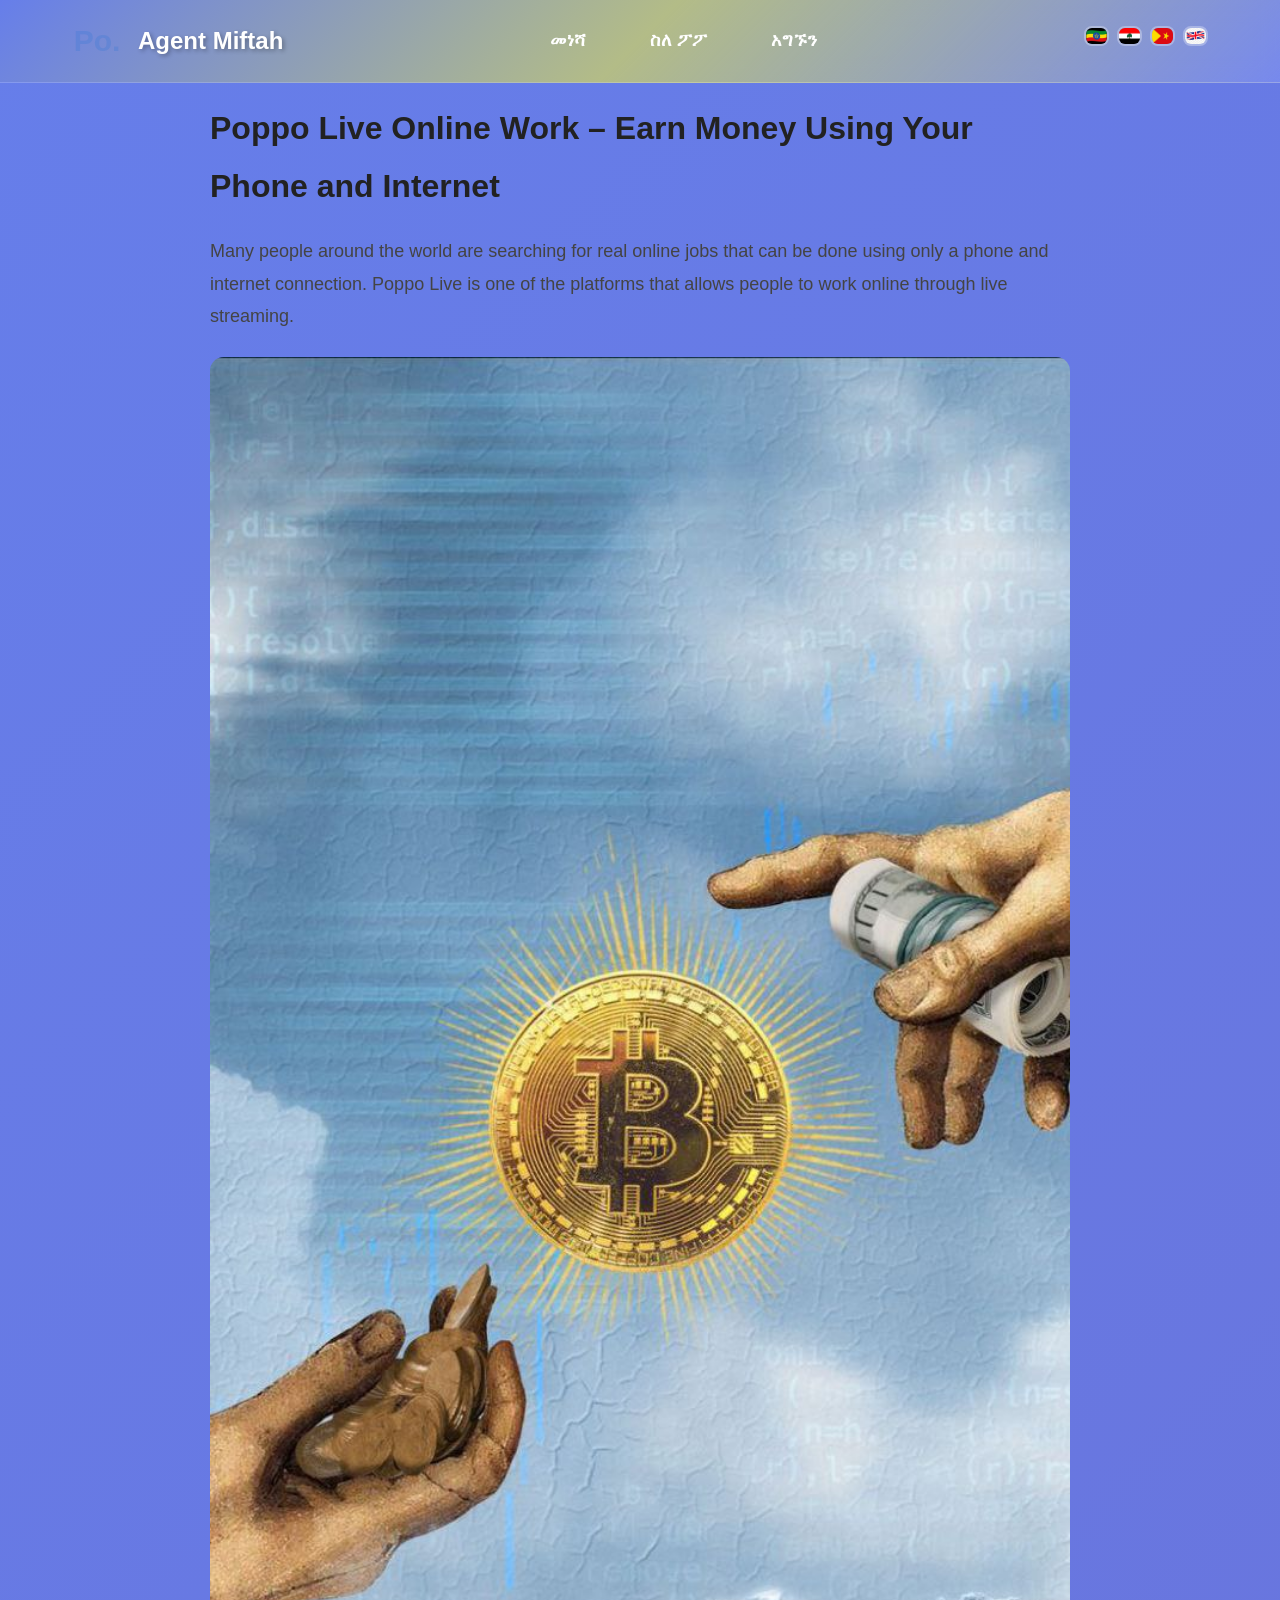
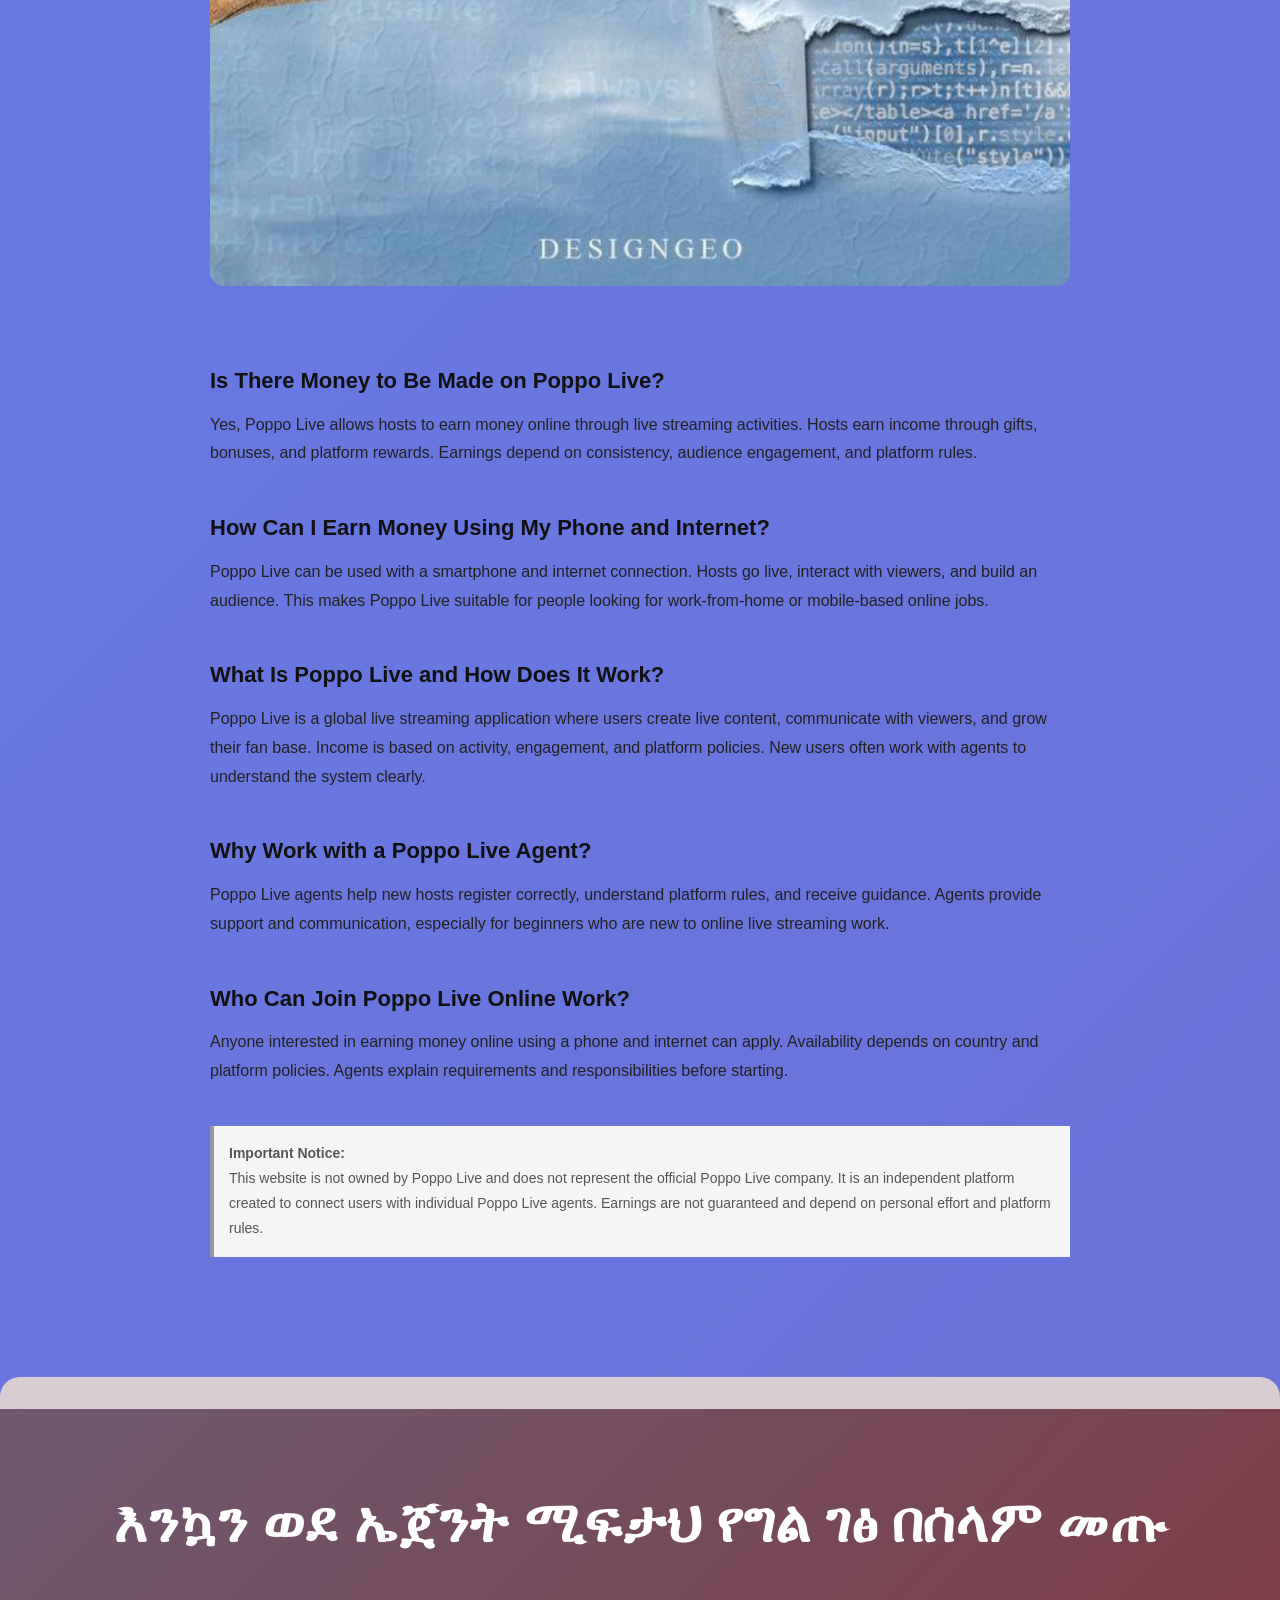
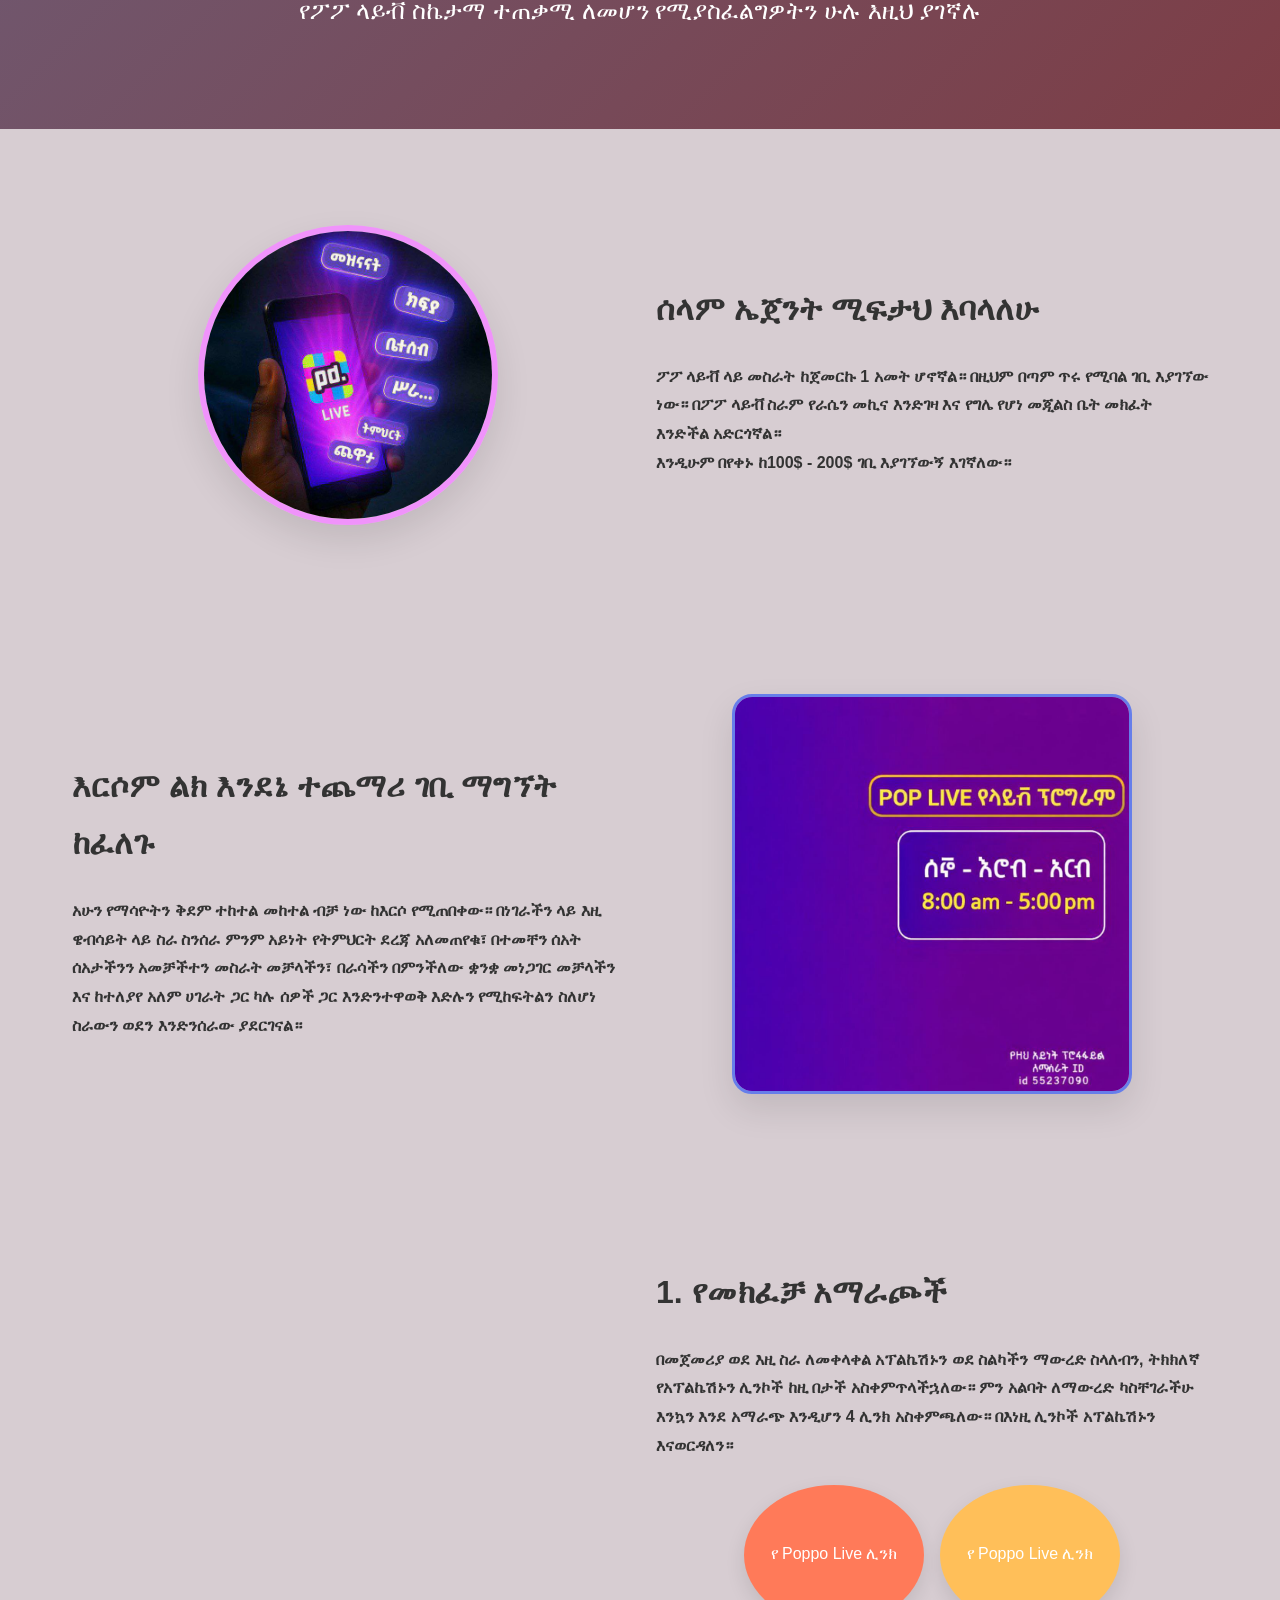
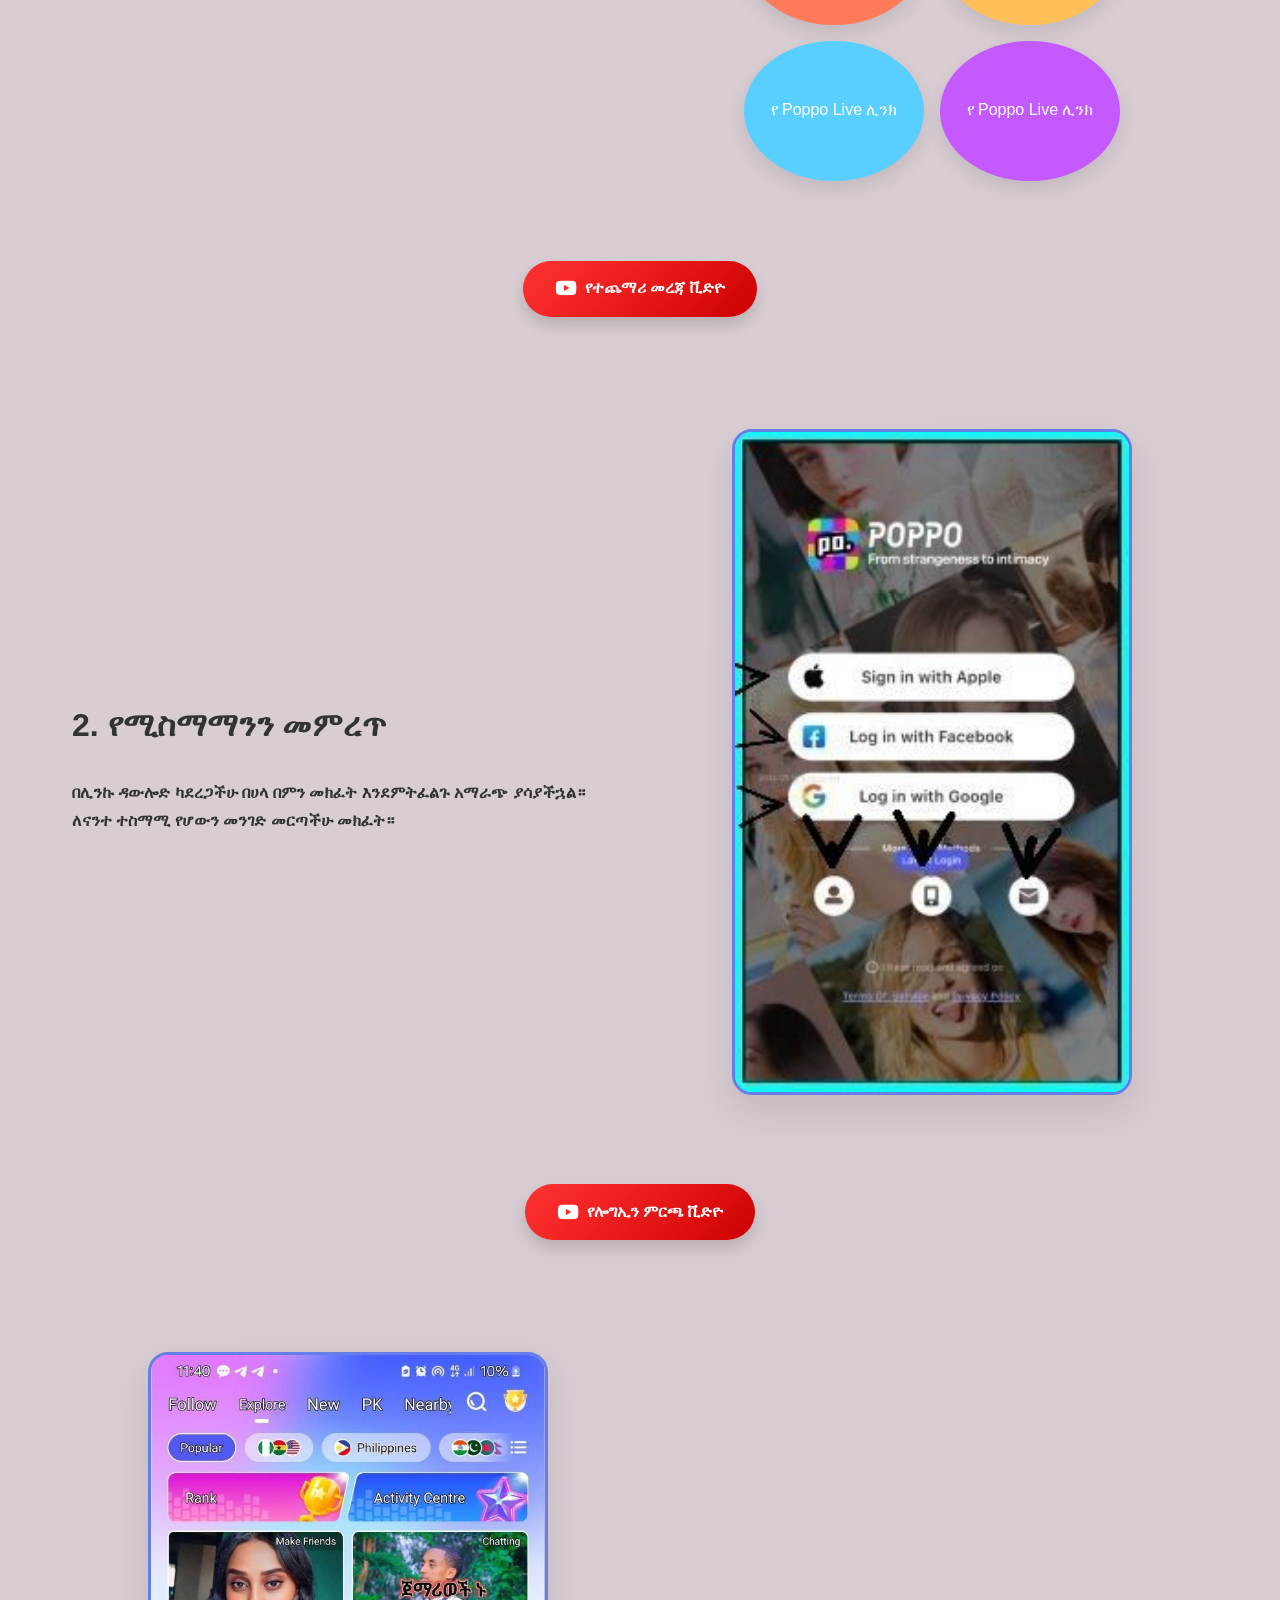
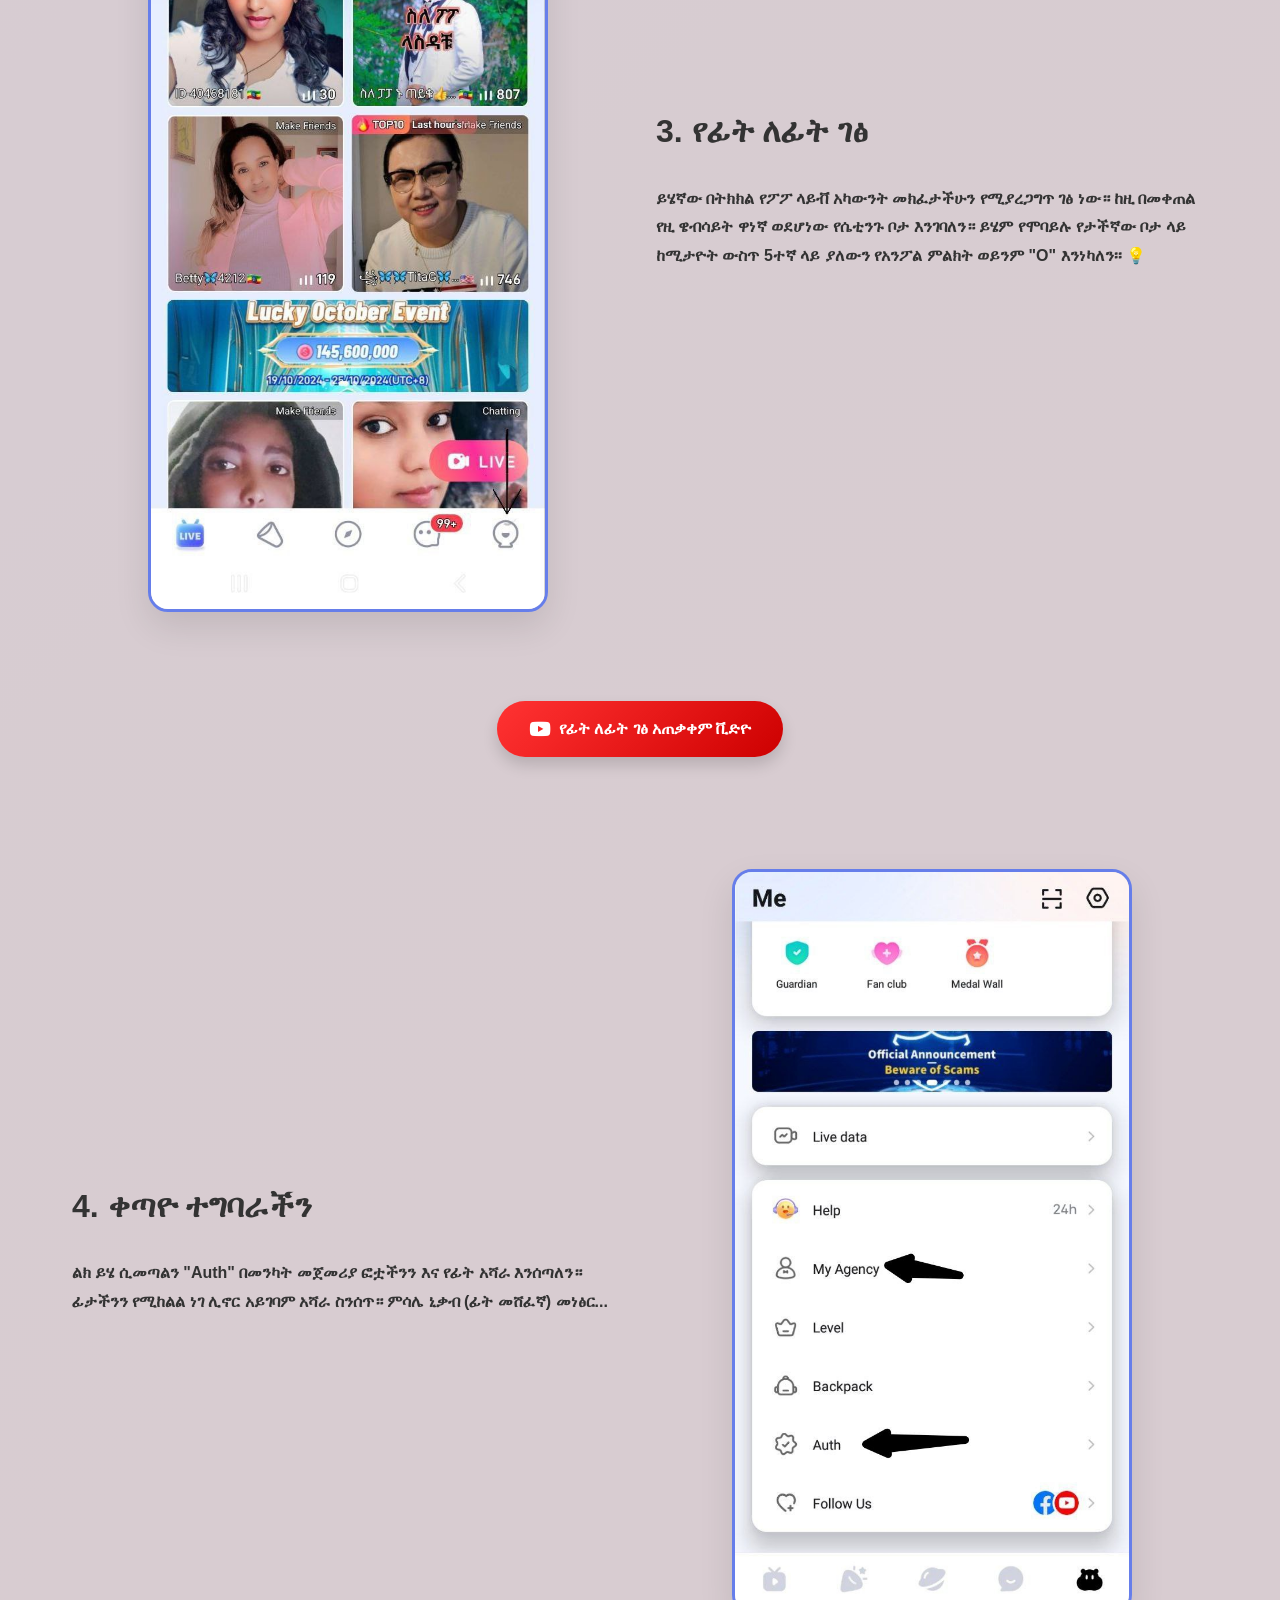
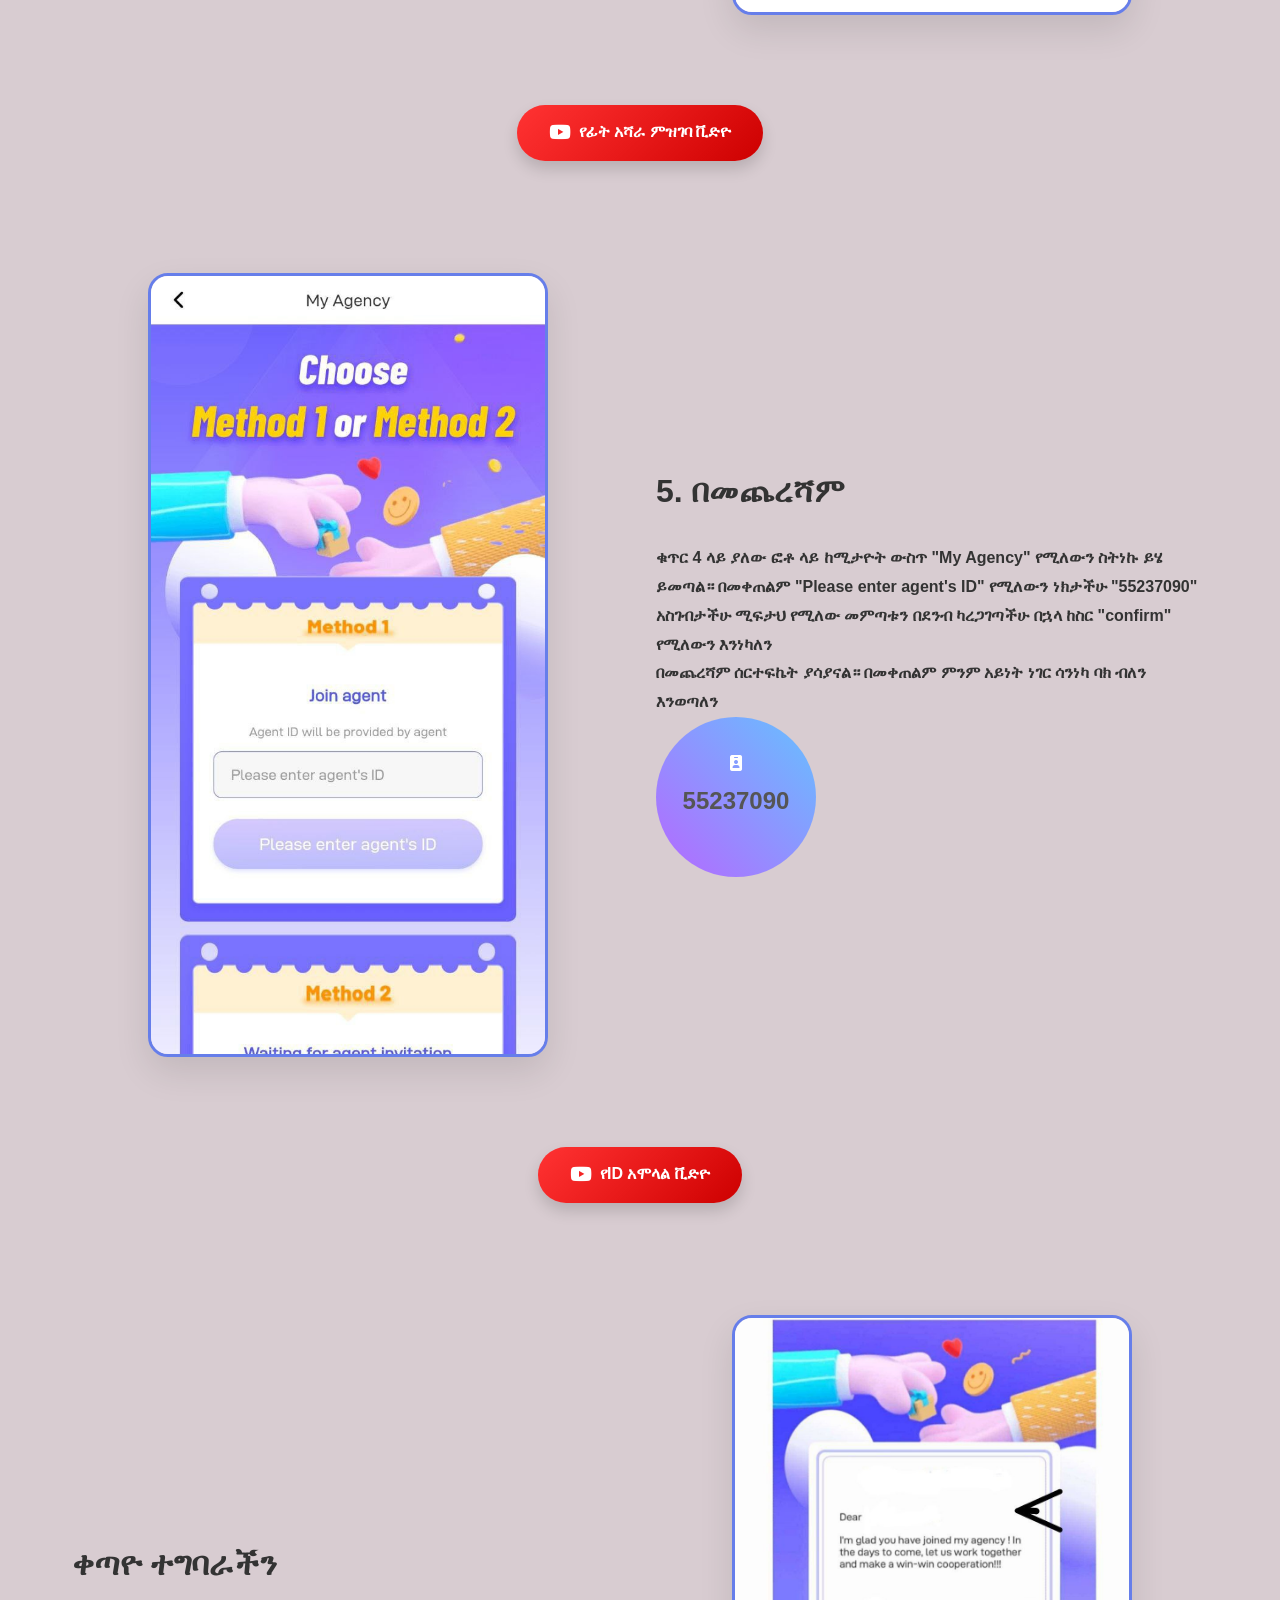
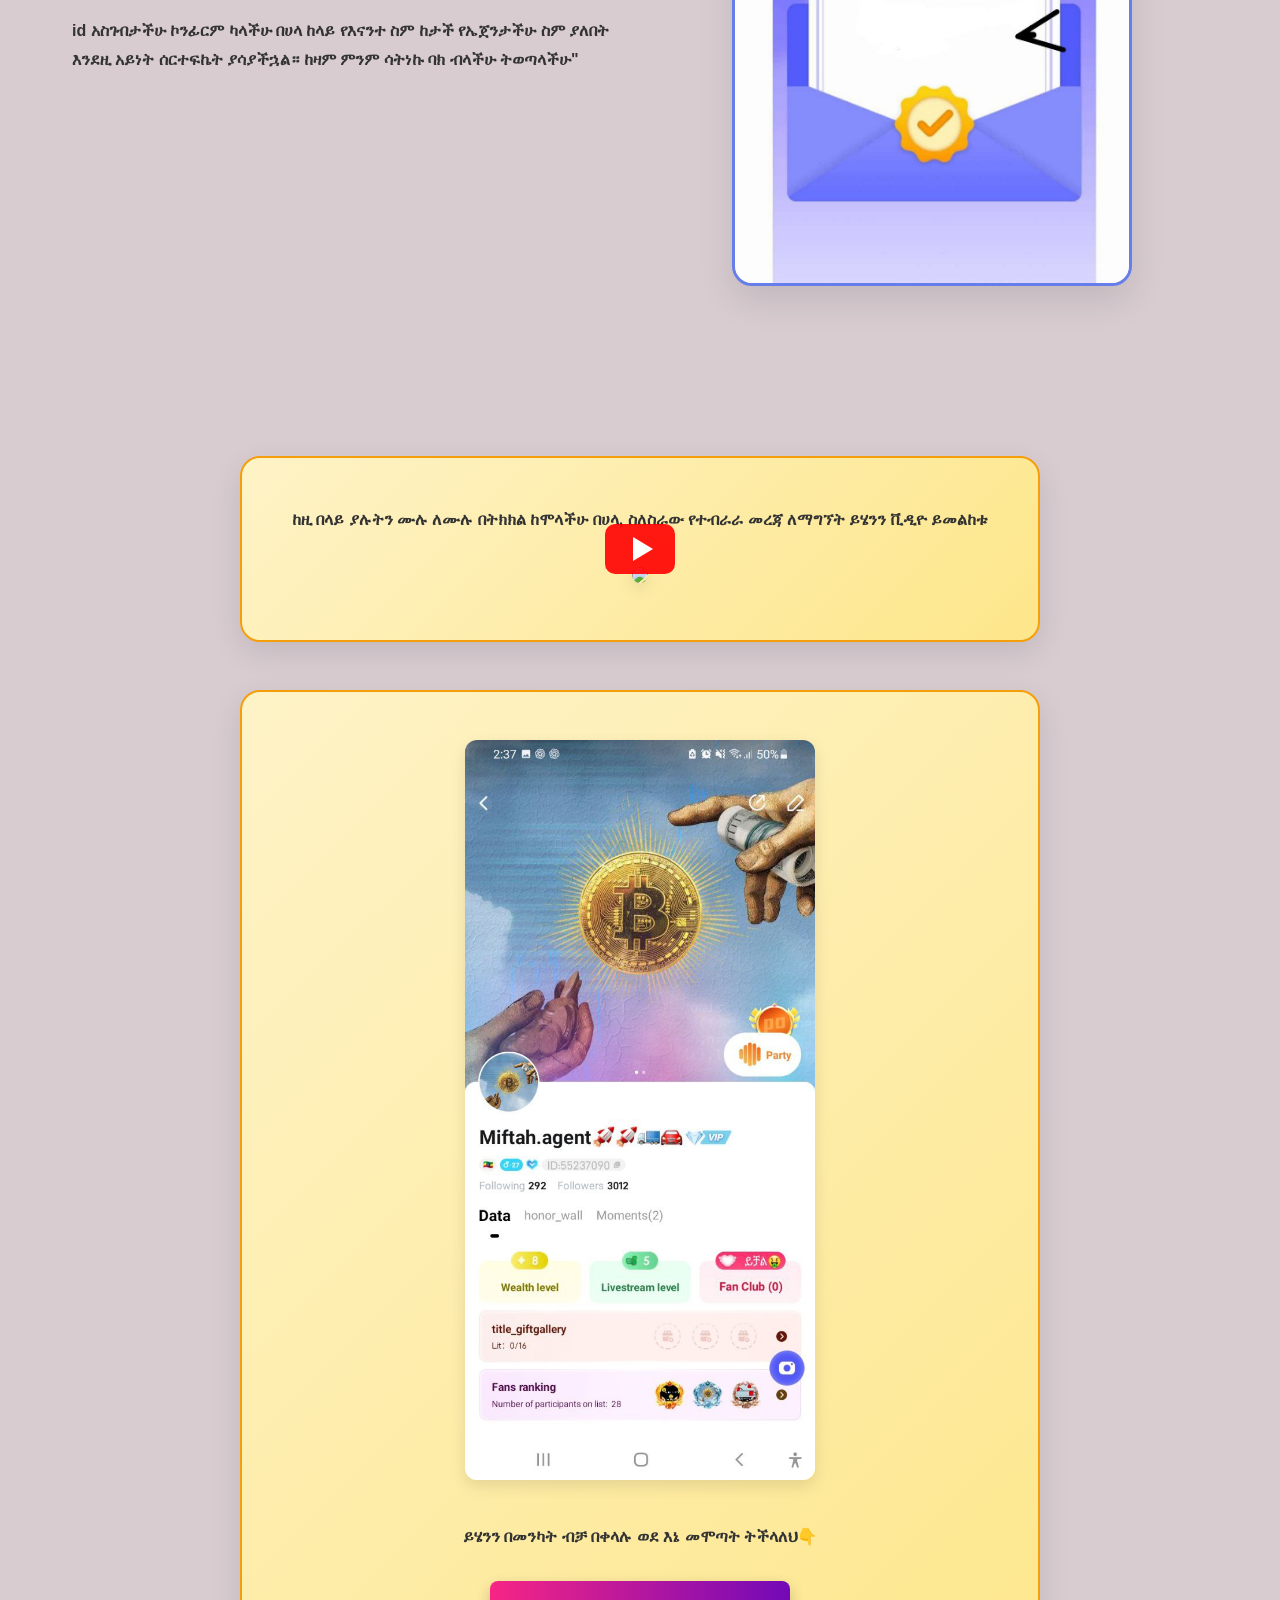
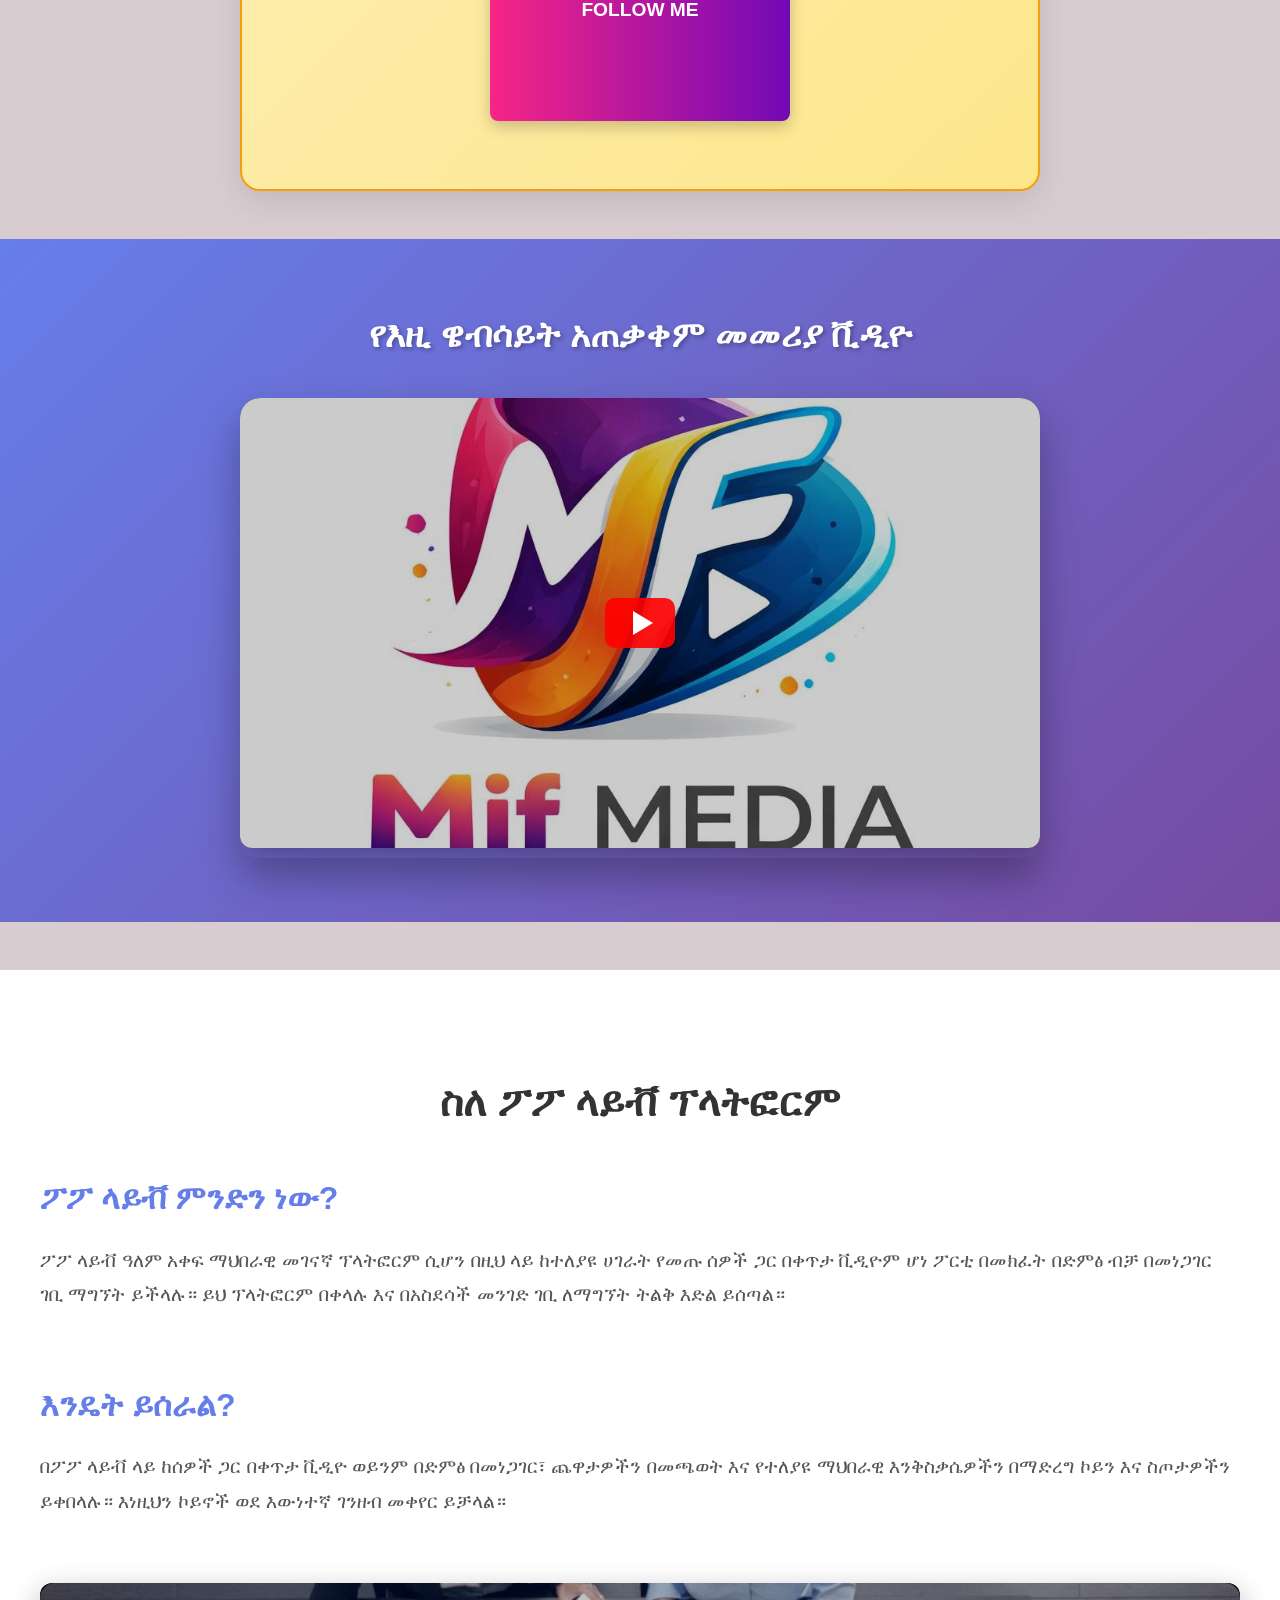
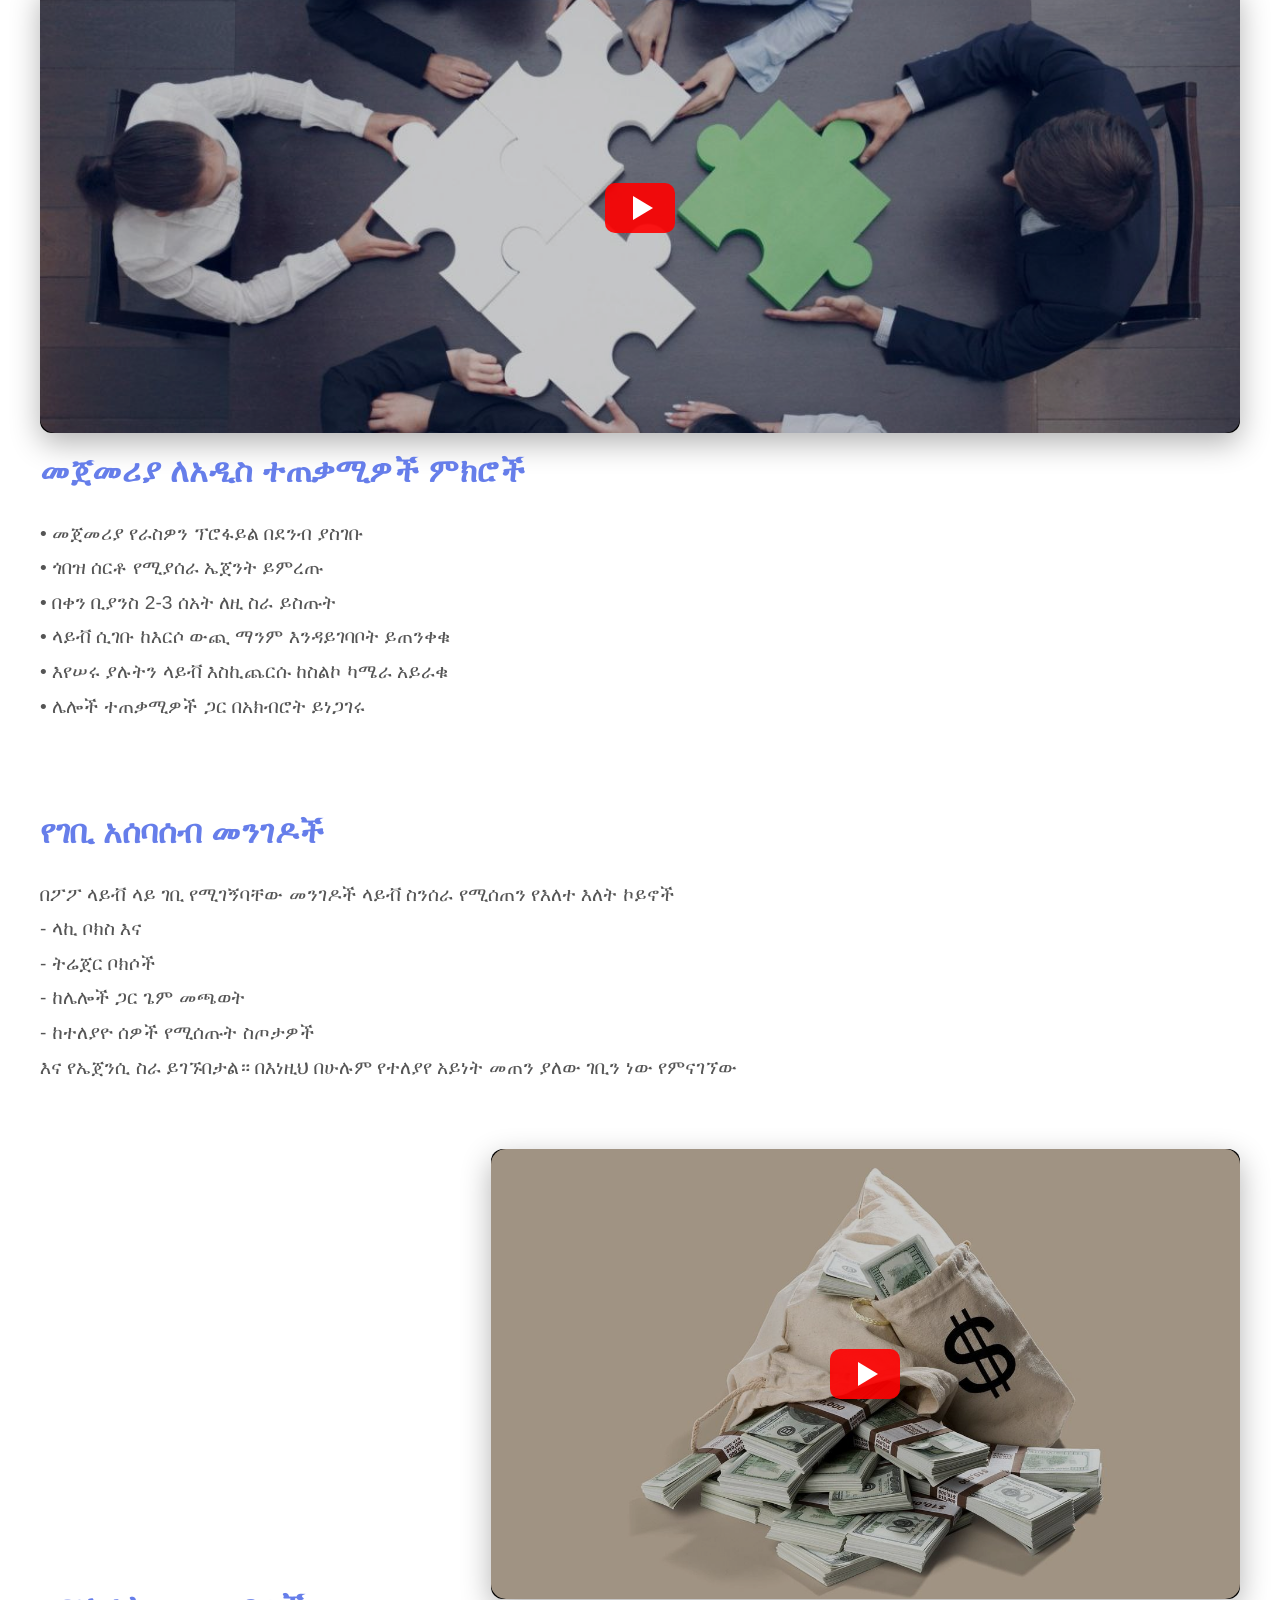
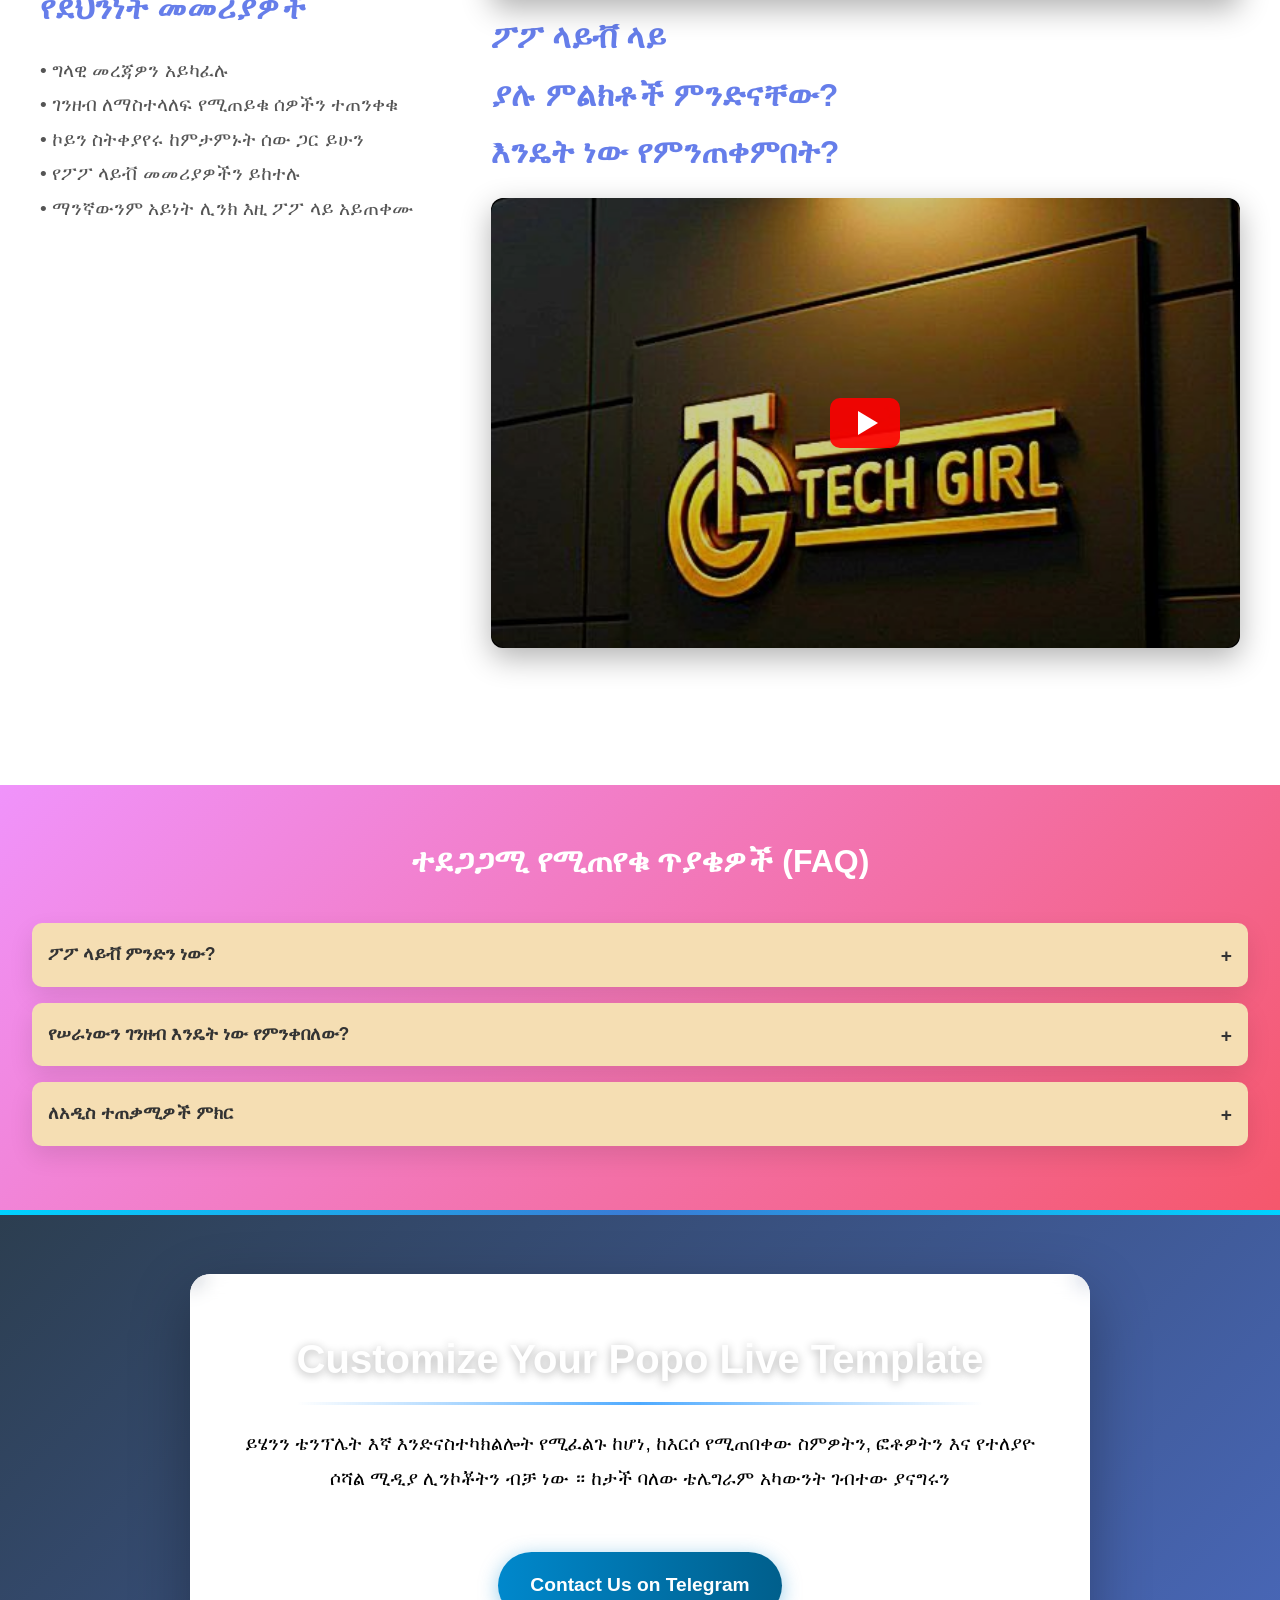
==== commit 5e268e51: "some editing for mif" ====
--- a/index.html
+++ b/index.html
@@ -62,7 +62,7 @@
 
             <div class="language-switcher">
                 <a href='index.html' title='Amharic'>
-                    <img src="https://sheref-media.netlify.app/image/flag-ethiopia.png" alt="Amharic" />
+                    <img src="image/flag-eth.jpg" alt="Amharic" />
                 </a>
 
                 <a href='oromo.html' title='Oromo'>
@@ -94,7 +94,7 @@
   </p>
 
   <img 
-    src="https://sheref-media.netlify.app/image/online-work-phone-internet.jpg"
+    src="image/photo_2026-01-23_05-03-36.jpg"
     alt="Online work using phone and internet with Popo Live live streaming"
     class="seo-image"
   >
@@ -159,7 +159,7 @@
 
 
                 <!---3, 🔴🔴 ስም እና መረጃዎችን መቀየር🔴🔴 -->
-                <h1 class="hero-title">እንኳን ወደ ኤጀንት ሸረፈዲን የግል ገፅ በሰላም መጡ</h1>
+                <h1 class="hero-title">እንኳን ወደ ኤጀንት ሚፍታህ የግል ገፅ በሰላም መጡ</h1>
                 <p class="hero-subtitle">የፖፖ ላይቭ ስኬታማ ተጠቃሚ ለመሆን የሚያስፈልግዎትን ሁሉ እዚህ ያገኛሉ</p>
             </section>
 
@@ -173,14 +173,14 @@
 
 
                         <!-- 4, 🔴🔴 ፎቶ  መቀየር🔴🔴    --->
-                        <img src="image/sha4.jpg" alt="Agent Fafi" />
+                        <img src="image/profile.jpg" alt="Agent Fafi" />
                     </div>
 
                     <div class="text">
 
 
                         <!---5, 🔴🔴መረጃዎችን  መቀየር🔴🔴 -->
-                        <h2>ሰላም ኤጀንት ሸረፈዲን እባላለሁ</h2>
+                        <h2>ሰላም ኤጀንት ሚፍታህ እባላለሁ</h2>
                         <h4>ፖፖ ላይቭ ላይ መስራት ከጀመርኩ 1 አመት   ሆኖኛል። በዚህም በጣም ጥሩ የሚባል ገቢ እያገኘው ነው። በፖፖ ላይቭ ስራም የራሴን መኪና እንድገዛ እና
                             የግሌ የሆነ መጂልስ ቤት መክፈት እንድችል አድርጎኛል።</h4>
                             <h4>እንዲሁም በየቀኑ ከ100$ - 200$ ገቢ እያገኘውኝ እገኛለው። </h4>
@@ -224,19 +224,19 @@
 
                             <!----- 8, 🔴🔴 እዚ ውስጥ ገብቶ የነበረውን ሊንክ አውጥቶ በአዲስ ሊንክ መቀየር🔴🔴  -->
 
-                            <a href="https://h5.vshow-live.com/inviteNew/share/?c=poppo&link_id=71022&user_id=30820748&temp_type=1&sys_temp_id=3"
+                            <a href="https://invite-poppo.com/yzppKZ"
                                 class="fancy-btn color1" target="_blank">የ Poppo Live ሊንክ </a>
 
 
-                            <a href="https://h5.vshow-live.com/inviteNew/share/?c=poppo&link_id=115113&user_id=30820748&temp_type=1&sys_temp_id=2"
+                            <a href="https://invite-poppo.com/6PiHCR"
                                 class="fancy-btn color2  " target="_blank">የ Poppo Live ሊንክ</a>
 
 
-                            <a href="https://h5.vshow-live.com/inviteNew/share/?c=poppo&link_id=484755&user_id=30820748&temp_type=1&sys_temp_id=1"
+                            <a href="https://invite-poppo.com/CzE7F6"
                                 class="fancy-btn color3" target="_blank">የ Poppo Live ሊንክ</a>
 
 
-                            <a href="https://h5.vshow-live.com/inviteNew/share/?c=poppo&link_id=1740353&user_id=30820748&temp_type=1&sys_temp_id=4"
+                            <a href="https://invite-poppo.com/6PiHCR"
                                 class="fancy-btn color4" target="_blank">የ Poppo Live ሊንክ</a>
                         </div>
 
@@ -336,7 +336,7 @@
                             የሚለውን ነክታችሁ
 
                             <!----11, 🔴🔴 id ቁጥር መቀየር እና ስም መቀየር🔴🔴 -->
-                            "30820748" አስገብታችሁ ሸረፈዲን የሚለው መምጣቱን በደንብ ካረጋገጣችሁ በኋላ ከስር
+                            "55237090" አስገብታችሁ ሚፍታህ የሚለው መምጣቱን በደንብ ካረጋገጣችሁ በኋላ ከስር
 
 
                             <!----11, 🔴🔴 id ቁጥር መቀየር እና ስም መቀየር🔴🔴 -->
@@ -354,7 +354,7 @@
 
                                 <!-- 12, 🔴🔴 id ቁጥር መቀየር🔴🔴 -->
 
-                                <p class="live-id"> 30820748 </p>
+                                <p class="live-id"> 55237090 </p>
                             </div>
 
 
@@ -442,7 +442,7 @@
 <h4> ይሄንን በመንካት ብቻ በቀላሉ ወደ እኔ መሞጣት ትችላለህ👇 </h4>
 <br>
                     <!---16, 🔴🔴 ፎሎው ሊንክ መቀየር🔴🔴  -->
-                    <a href="https://vp.poppolive.com/7jkckB   " class="fancy-btn gradient-btn" target="_blank"
+                    <a href="https://www.poppo.com/@55237090  " class="fancy-btn gradient-btn" target="_blank"
                         style="display: inline-block; text-align: center; padding: 12px 24px; background: linear-gradient(to right, #f72585, #7209b7); color: white; border-radius: 8px; font-weight: bold; text-decoration: none;">
                         FOLLOW ME </a>
                 </div>
@@ -534,7 +534,7 @@
 
 
                             <!---- 7, 🔴🔴 ከዚ በላይ የተጠቀምከውን ሎጎ እዚ ጋር በድጋሚ ማስገባት🔴🔴   -->
-                            <img src="image/s,yezi.jpg" alt="የፖፖ ላይቭ የስራ መመሪያ ቪዲዮ">
+                            <img src="image/s,yezi2.jpg" alt="የፖፖ ላይቭ የስራ መመሪያ ቪዲዮ">
 
 
 
@@ -728,7 +728,7 @@
                         <h3 data-aos="fade-right">እኔን ለማግኘት</h3>
 
                         <!---- 18, 🔴🔴የኤጀንት ስም መቀየር🔴🔴 (የተስተካከለ) -->
-                        <p data-aos="fade-left">ኤጀንት ሸረፈዲን - የፖፖ ላይቭ ባለሙያ</p>
+                        <p data-aos="fade-left">ኤጀንት ሚፍታህ - የፖፖ ላይቭ ባለሙያ</p>
                     </div>
                 </div>
 
@@ -787,57 +787,62 @@
                     <div class="contact-item" data-aos="fade-up" data-aos-delay="100">
                         <span class="icon-circle"><i class="fas fa-phone"></i></span>
                         <h3>Phone</h3>
-                        <p>+25198 712 3797</p>
+                        <p>+25198 8939 407</p>
                     </div>
 
                     <div class="contact-item" data-aos="fade-up" data-aos-delay="150">
                         <span class="icon-circle"><i class="fab fa-telegram"></i></span>
                         <h3>Telegram</h3>
-                        <a href="https://t.me/sherefff" target="_blank">@sherefff</a>
+                        <a href="https://t.me/Miftahagent" target="_blank">@Miftahagent</a>
                     </div>
 
                     <div class="contact-item" data-aos="fade-up" data-aos-delay="200">
                         <span class="icon-circle"><i class="fab fa-telegram"></i></span>
                         <h3>Telegram Group</h3>
-                        <a href="https://t.me/superfamii" target="_blank">Join Group</a>
+                        <a href="https://t.me/Mifagen" target="_blank">Join Group</a>
+                    </div>
+                    <div class="contact-item" data-aos="fade-up" data-aos-delay="200">
+                        <span class="icon-circle"><i class="fab fa-telegram"></i></span>
+                        <h3>Telegram Group 2</h3>
+                        <a href="https://t.me/Mif55237090" target="_blank">Join Group</a>
                     </div>
 
                     <div class="contact-item" data-aos="fade-up" data-aos-delay="250">
                         <span class="icon-circle"><i class="fab fa-whatsapp"></i></span>
                         <h3>WhatsApp</h3>
-                        <a href="https://api.whatsapp.com/send/?phone=%2B251987123797&text&type=phone_number&app_absent=0"
+                        <a href="https://wa.me/qr/COQIYZO6QZIVO1"
                             target="_blank">WhatsApp</a>
                     </div>
 
                     <div class="contact-item" data-aos="fade-up" data-aos-delay="300">
                         <span class="icon-circle"><i class="fab fa-tiktok"></i></span>
                         <h3>TikTok</h3>
-                        <a href="  https://www.tiktok.com/@sheref.media?_r=1&_t=ZM-931SMma1hJw " target="_blank">TikTok</a>
-                    </div>
-
-                    <div class="contact-item" data-aos="fade-up" data-aos-delay="350">
+                        <a href="https://www.tiktok.com/@pastnverlast?_r=1&_t=ZS-93Hdl2kGfSx" target="_blank">TikTok</a>
+                    </div>
+
+                    <!-- <div class="contact-item" data-aos="fade-up" data-aos-delay="350">
                         <span class="icon-circle"><i class="fab fa-facebook"></i></span>
                         <h3>Facebook</h3>
                         <a href="https://www.facebook.com/share/1JsLJ9cy4M/   " target="_blank">Facebook</a>
-                    </div>
+                    </div> -->
 
                     <div class="contact-item" data-aos="fade-up" data-aos-delay="400">
                         <span class="icon-circle"><i class="fab fa-youtube"></i></span>
                         <h3>YouTube 1</h3>
-                        <a href="https://www.youtube.com/@sherefmediaaa" target="_blank">@sherefmediaaa</a>
-                    </div>
-
-                    <div class="contact-item" data-aos="fade-up" data-aos-delay="450">
+                        <a href="https://youtube.com/@miftahmohammed-e3f?si=Nkr2sRUtdwlafUDS" target="_blank">@MiftahMohammed-e3f</a>
+                    </div>
+
+                    <!-- <div class="contact-item" data-aos="fade-up" data-aos-delay="450">
                         <span class="icon-circle"><i class="fab fa-youtube"></i></span>
                         <h3>YouTube 2</h3>
                         <a href="https://www.youtube.com/@sherefmedia2" target="_blank">@sherefmedia2</a>
-                    </div>
-
-                    <div class="contact-item" data-aos="fade-up" data-aos-delay="500">
+                    </div> -->
+
+                    <!-- <div class="contact-item" data-aos="fade-up" data-aos-delay="500">
                         <span class="icon-circle"><i class="fab fa-instagram">  </i></span>
                         <h3>Instagram</h3>
                         <a href="https://www.instagram.com/sheref_media?igsh=MWF3OGt0M2d1ZWZyeQ==  " target="_blank">Instagram</a>
-                    </div>
+                    </div> -->
                 </div>
             </div>
 
@@ -850,7 +855,7 @@
         <footer class="site-footer">
             <p><span style="animation: beat 1s infinite;">💓</span> Made with love in Ethiopia 🇪🇹</p>
             <p>Template by <a href="https://t.me/getmehr" target="_blank">M Dev</a> | © 2025</p>
-            
+            <p>Web ሳይት ለማሰራት ይደውሉ ፡ <strong>+2519 2384 6462</strong> </p>
         </footer>
 
 
--- a/css/style.css
+++ b/css/style.css
@@ -93,6 +93,7 @@
   width: 100%;
   border-radius: 14px;
   margin: 25px 0;
+  object-fit: cover;
 }
 
 .disclaimer {
